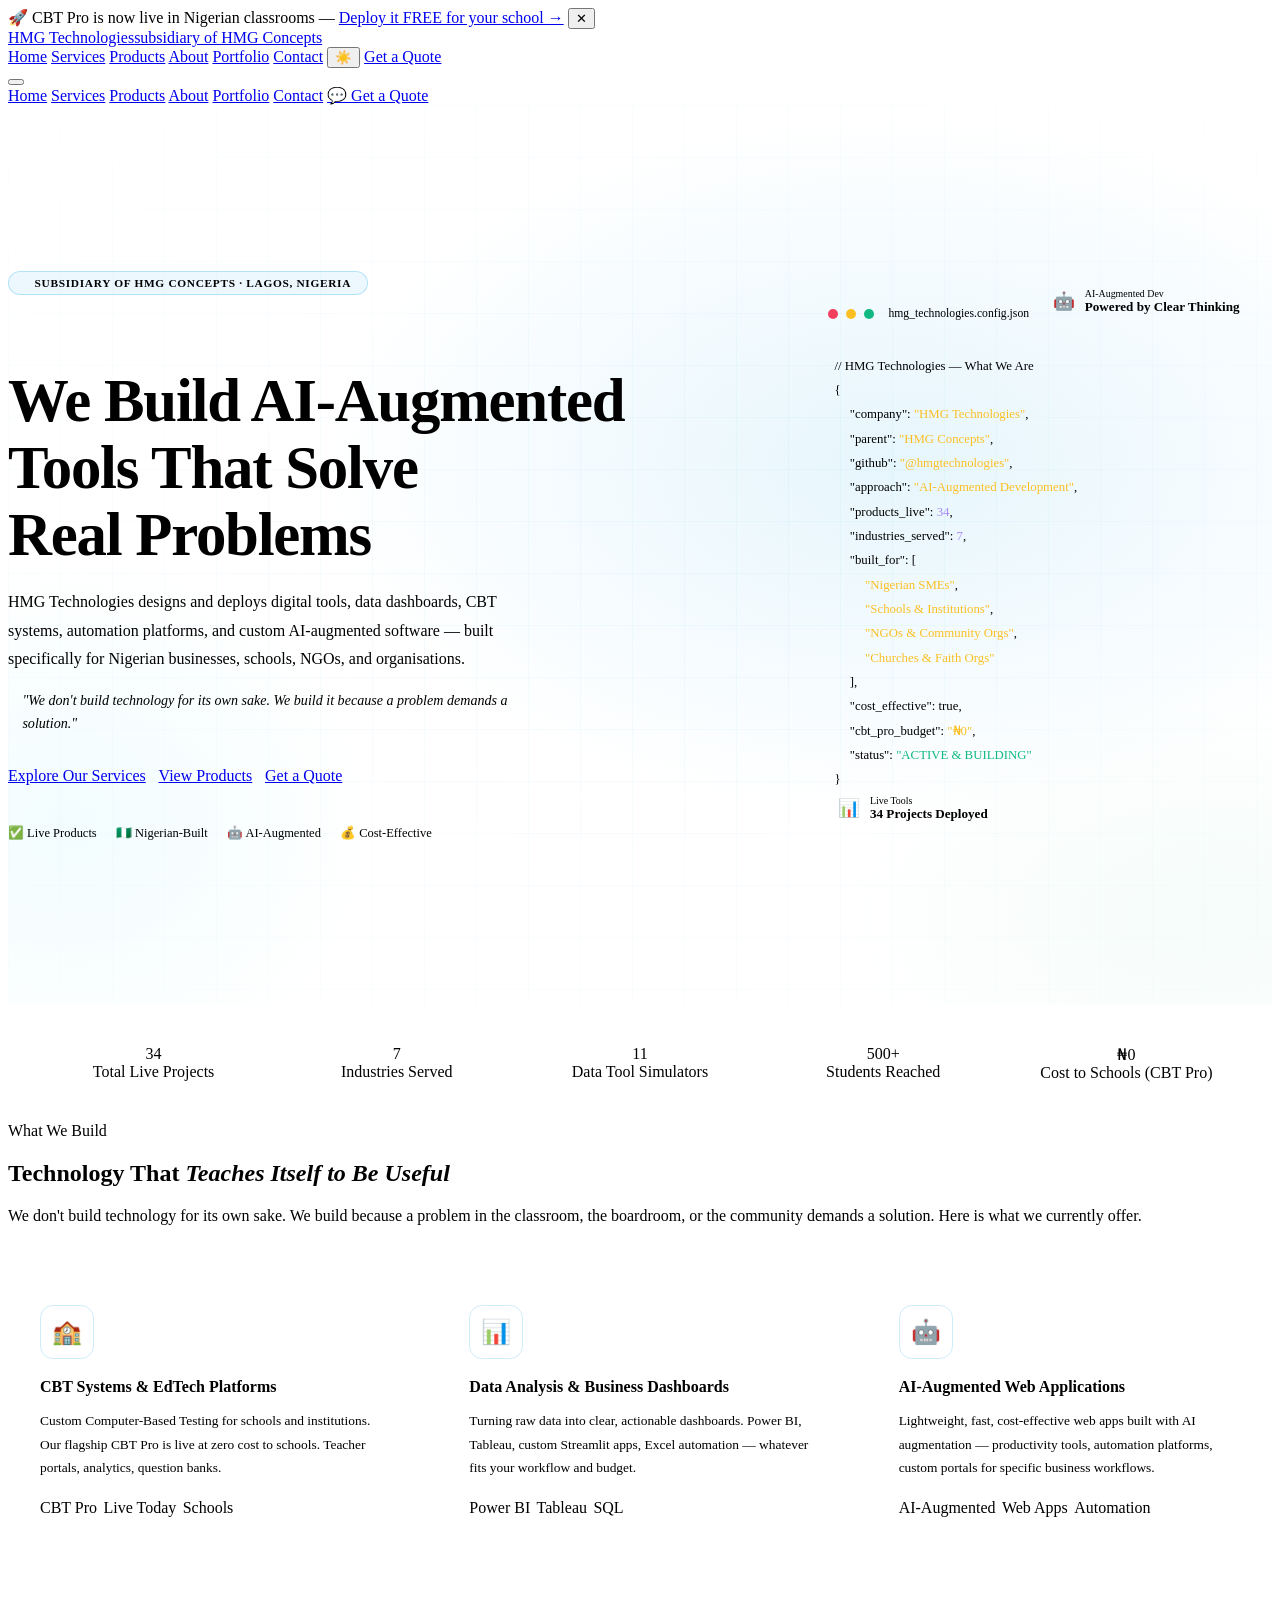
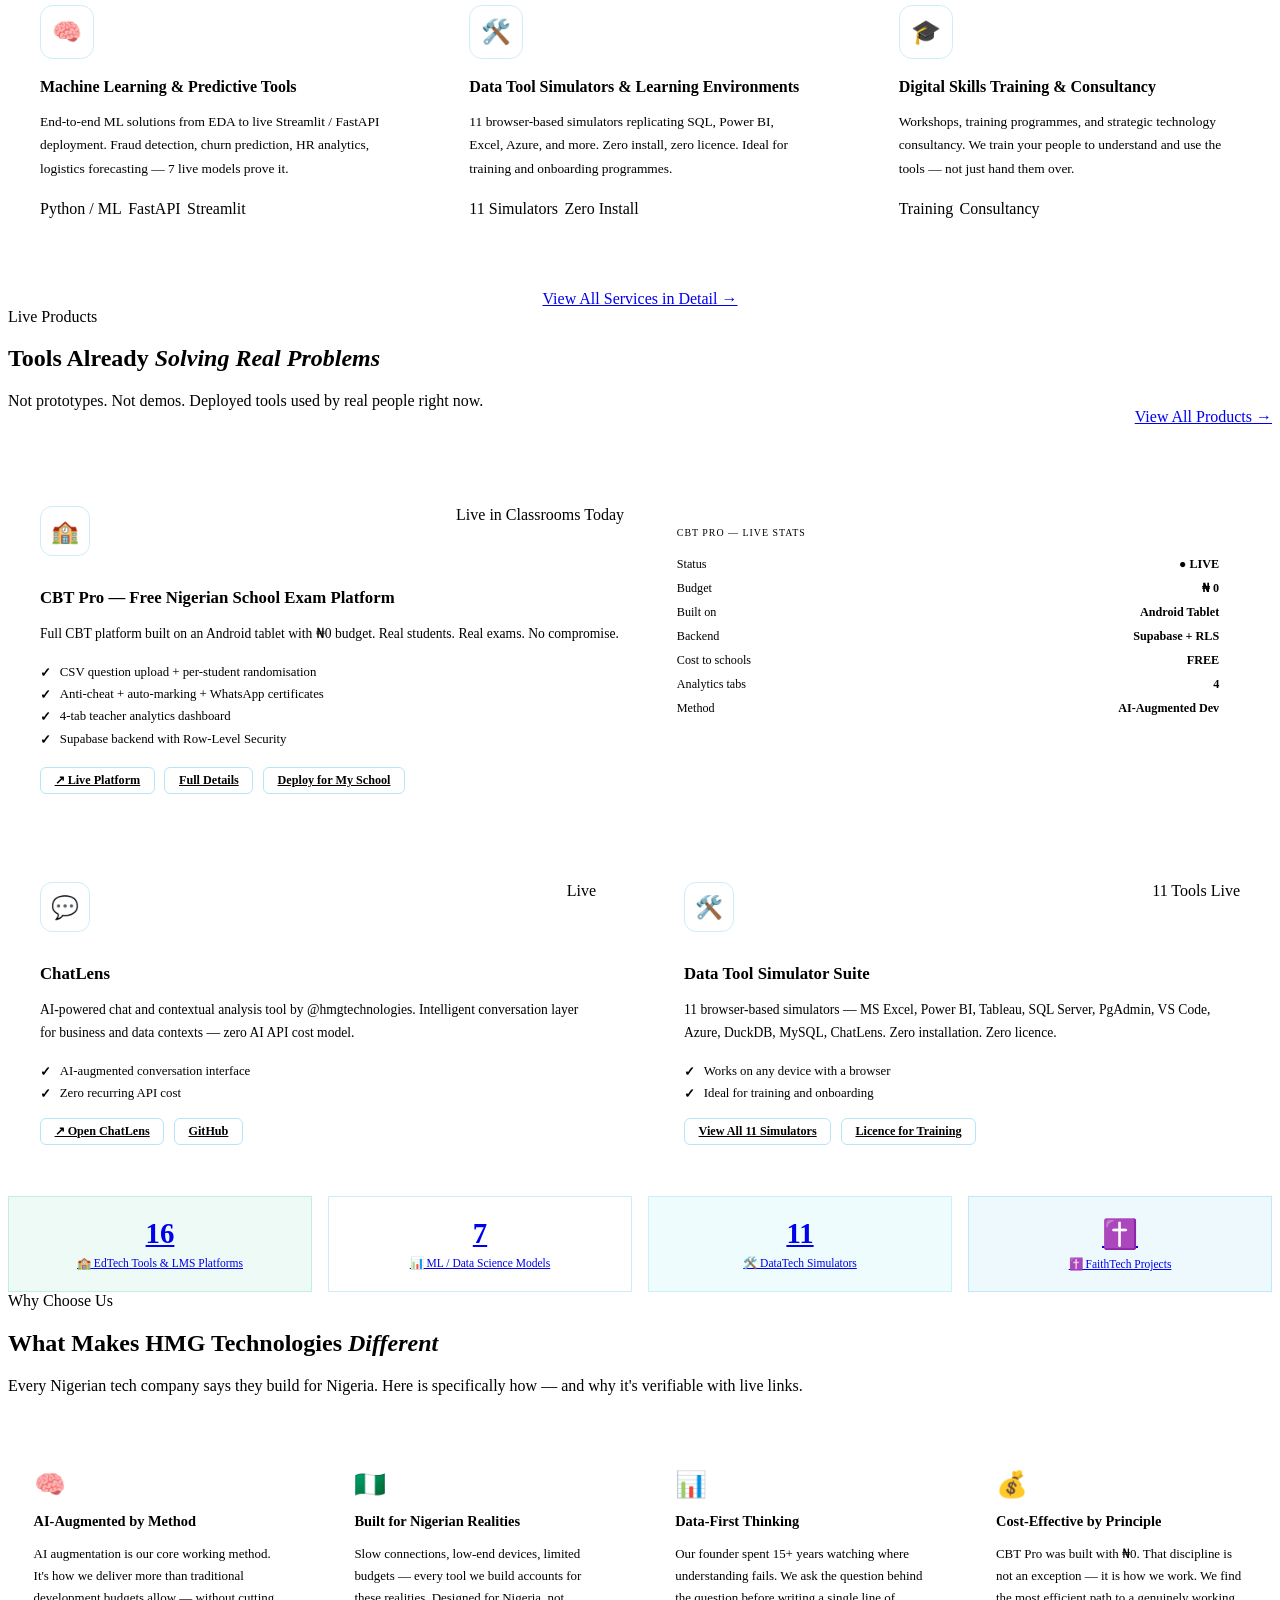
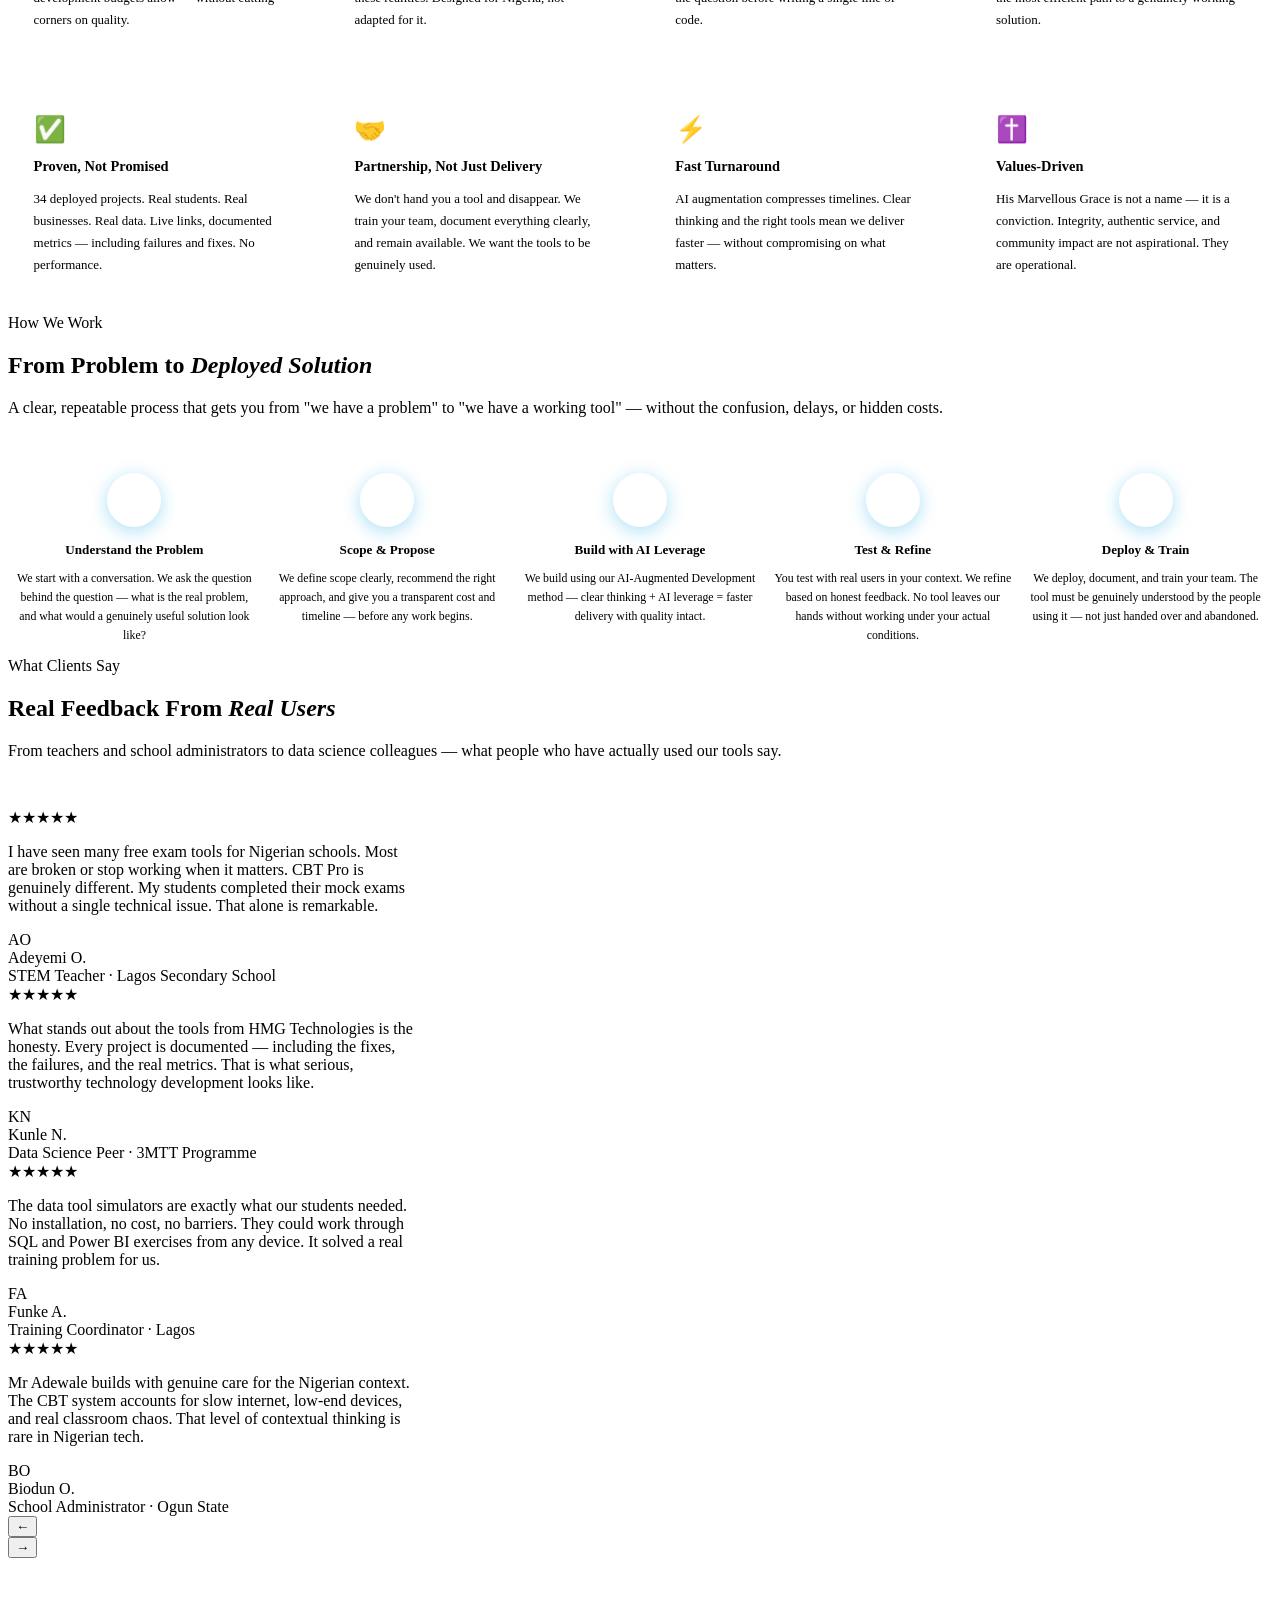
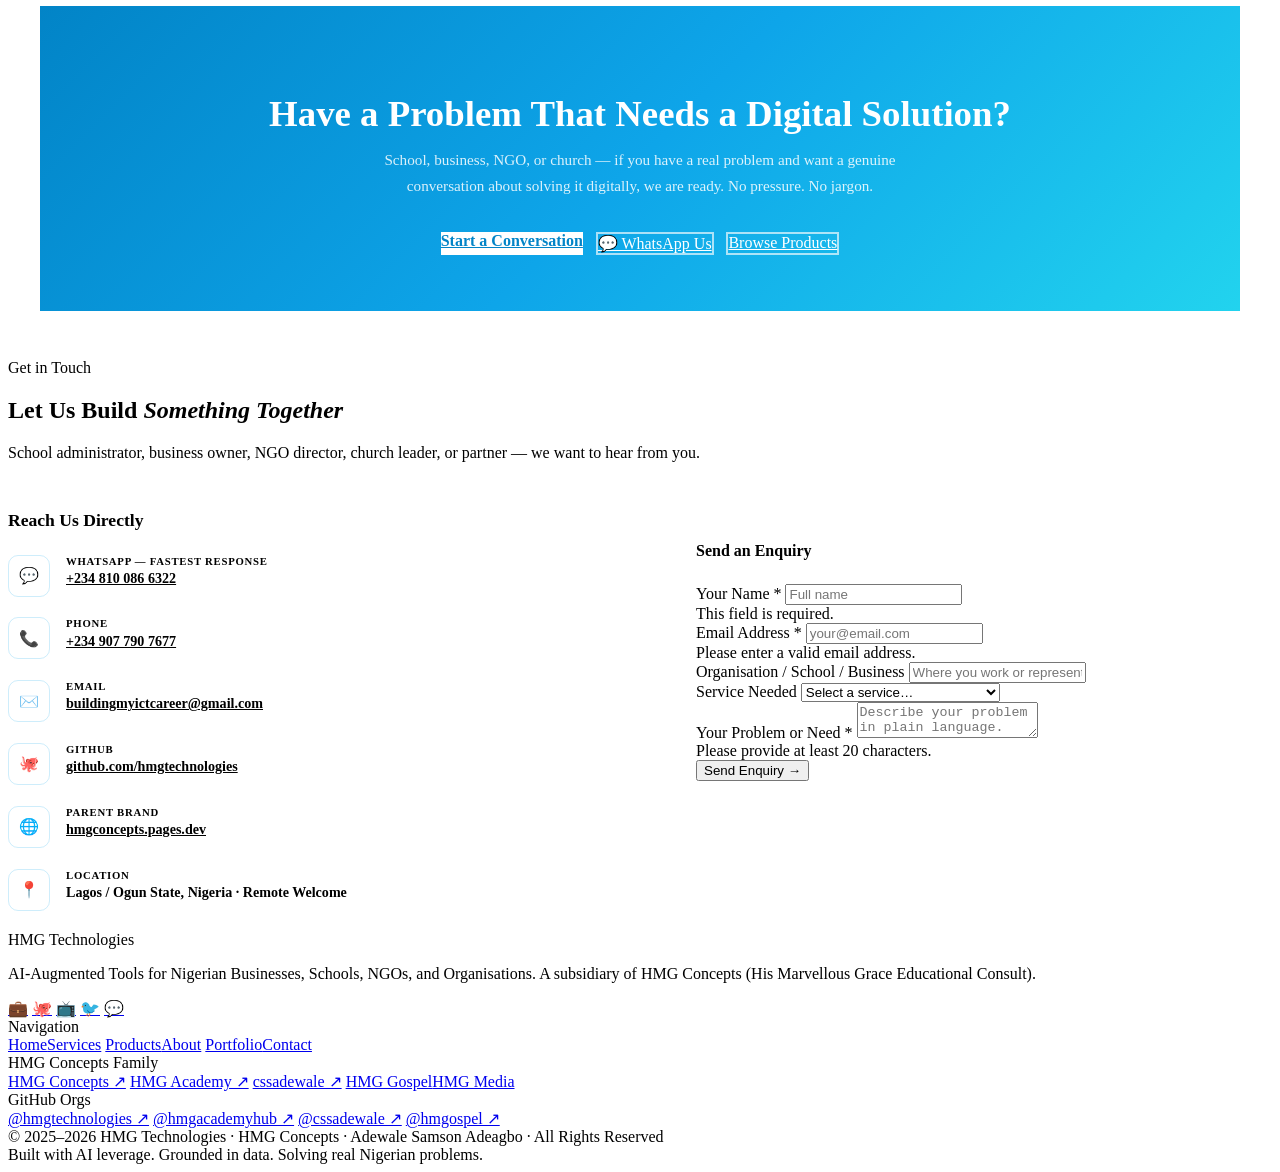
==== index.html @ 359f7fa4 "Add files via upload" ====
<!DOCTYPE html>
<html lang="en" data-theme="dark">
<head>
  <meta charset="UTF-8"/>
  <meta name="viewport" content="width=device-width, initial-scale=1.0"/>
  <title>HMG Technologies | AI-Augmented Tools for Nigerian Businesses & Organisations</title>
  <meta name="description" content="HMG Technologies builds AI-augmented digital tools, data dashboards, CBT systems, and custom software for Nigerian businesses, schools, NGOs, and organisations. Subsidiary of HMG Concepts."/>
  <meta name="keywords" content="HMG Technologies, AI tools Nigeria, CBT system Nigeria, data dashboard Nigeria, EdTech Nigeria, custom software Nigeria"/>
  <meta name="author" content="Adewale Samson Adeagbo — HMG Concepts"/>
  <meta name="robots" content="index, follow"/>
  <!-- Open Graph -->
  <meta property="og:title"       content="HMG Technologies | AI-Augmented Tools for Nigerian Businesses"/>
  <meta property="og:description" content="We build AI-augmented tools, data dashboards, CBT systems, and custom digital solutions for Nigerian businesses and organisations."/>
  <meta property="og:type"        content="website"/>
  <meta property="og:url"         content="https://hmgtechnologies.pages.dev"/>
  <meta property="og:image"       content="https://hmgtechnologies.pages.dev/assets/images/og-image.jpg"/>
  <!-- Twitter Card -->
  <meta name="twitter:card"        content="summary_large_image"/>
  <meta name="twitter:site"        content="@cssadewale"/>
  <meta name="twitter:title"       content="HMG Technologies | AI-Augmented Tools for Nigerian Businesses"/>
  <meta name="twitter:description" content="EdTech · DataTech · FaithTech tools built for Nigeria."/>
  <meta name="twitter:image"       content="https://hmgtechnologies.pages.dev/assets/images/og-image.jpg"/>
  <link rel="canonical" href="https://hmgtechnologies.pages.dev/"/>
  <link rel="icon" href="assets/images/favicon.png" onerror="this.href='data:image/svg+xml,<svg xmlns=\'http://www.w3.org/2000/svg\' viewBox=\'0 0 100 100\'><text y=\'.9em\' font-size=\'90\'>💻</text></svg>'"/>
  <link rel="stylesheet" href="assets/css/style.css"/>

  <!-- ══ PAGE-SPECIFIC STYLES ══════════════════════════════════════ -->
  <style>
    /* ── HERO ────────────────────────────────────────────────── */
    .hero {
      min-height: 100vh;
      padding: calc(var(--ann-h) + 80px) 2rem 5rem;
      position: relative; overflow: hidden;
      display: flex; align-items: center;
    }
    /* Animated radial glows */
    .hero::before {
      content:''; position:absolute; inset:0; pointer-events:none;
      background:
        radial-gradient(ellipse 70% 60% at 70% 40%, rgba(14,165,233,.1) 0%, transparent 65%),
        radial-gradient(ellipse 40% 50% at 5%  80%, rgba(34,211,238,.06) 0%, transparent 60%),
        radial-gradient(ellipse 50% 40% at 95% 90%, rgba(16,185,129,.04) 0%, transparent 60%);
    }
    /* Grid dot-pattern background */
    .hero::after {
      content:''; position:absolute; inset:0; pointer-events:none;
      background-image:
        linear-gradient(rgba(14,165,233,.04) 1px, transparent 1px),
        linear-gradient(90deg, rgba(14,165,233,.04) 1px, transparent 1px);
      background-size: 52px 52px;
      mask-image: radial-gradient(ellipse 80% 80% at 50% 50%, black 30%, transparent 100%);
      -webkit-mask-image: radial-gradient(ellipse 80% 80% at 50% 50%, black 30%, transparent 100%);
    }
    .hero-inner {
      max-width: 1280px; margin: 0 auto; width: 100%;
      display: grid; grid-template-columns: 1fr 460px; gap: 4rem;
      align-items: center; position: relative; z-index: 1;
    }
    .hero-eyebrow {
      display:inline-flex; align-items:center; gap:.6rem;
      background:rgba(14,165,233,.08); border:1px solid rgba(14,165,233,.25);
      color:var(--blue); font-size:.71rem; font-weight:700;
      padding:.32rem 1rem; border-radius:50px; margin-bottom:1.4rem;
      letter-spacing:.06em; text-transform:uppercase;
    }
    .hero h1 {
      font-size: clamp(2.2rem, 5.5vw, 3.8rem);
      font-weight: 900; line-height: 1.1; margin-bottom: 1.2rem; letter-spacing:-.02em;
    }
    .hero h1 em { font-style:normal; color:var(--blue); }
    .hero-desc { font-size:1rem; color:var(--text2); line-height:1.8; max-width:540px; margin-bottom:.9rem; }
    .hero-sub  { font-size:.88rem; color:var(--muted); font-style:italic; max-width:500px; margin-bottom:2rem; border-left:2px solid var(--blue); padding-left:.9rem; line-height:1.65; }
    .hero-btns { display:flex; gap:.8rem; flex-wrap:wrap; margin-bottom:2.5rem; }
    .trust-row { display:flex; align-items:center; gap:1.2rem; flex-wrap:wrap; }
    .trust-item { display:flex; align-items:center; gap:.4rem; font-size:.78rem; color:var(--text2); }

    /* Terminal card */
    .hero-terminal {
      background:var(--card); border:1px solid var(--border);
      border-radius:var(--radius-xl); overflow:hidden; box-shadow:var(--shadow-blue);
      position:relative;
    }
    .terminal-bar {
      background:var(--bg3); border-bottom:1px solid var(--border);
      padding:.7rem 1rem; display:flex; align-items:center; gap:.5rem;
    }
    .tb-dot { width:10px; height:10px; border-radius:50%; }
    .tb-title { font-size:.73rem; color:var(--muted); margin-left:.4rem; font-family:var(--ff-mono); }
    .terminal-body { padding:1.4rem; font-family:var(--ff-mono); font-size:.8rem; line-height:1.9; }
    .t-comment { color:var(--muted); }
    .t-key     { color:var(--cyan); }
    .t-val     { color:#10b981; }
    .t-str     { color:#fbbf24; }
    .t-num     { color:#a78bfa; }
    .t-bool    { color:var(--orange); }
    .t-line    { display:block; }
    .t-i       { padding-left:1.2em; }

    /* Floating badges above/below terminal */
    .float-badge {
      position:absolute; background:var(--card2); border:1px solid var(--border);
      border-radius:10px; padding:.6rem .9rem; display:flex; align-items:center; gap:.6rem;
      font-size:.74rem; color:var(--text2); box-shadow:var(--shadow);
      animation:float 3s ease-in-out infinite;
    }
    .fb1 { top:-18px; right:18px; animation-delay:0s; }
    .fb2 { bottom:-18px; left:12px; animation-delay:1.5s; }
    .fb-icon { font-size:1.1rem; }
    .fb-val  { font-weight:700; color:var(--text); font-size:.82rem; }

    /* ── STATS BAR ───────────────────────────────────────────── */
    .stats-bar { background:var(--bg2); border-top:1px solid var(--border); border-bottom:1px solid var(--border); padding:2rem; }
    .stats-bar-inner { max-width:1280px; margin:0 auto; display:grid; grid-template-columns:repeat(5,1fr); gap:1rem; }
    .sbi { text-align:center; padding:.5rem; position:relative; }
    .sbi:not(:last-child)::after { content:''; position:absolute; right:0; top:20%; height:60%; width:1px; background:var(--border); }

    /* ── SERVICES OVERVIEW ───────────────────────────────────── */
    .srv-grid { display:grid; grid-template-columns:repeat(3,1fr); gap:1.5rem; }
    .srv-card {
      background:var(--card); border:1px solid var(--border);
      border-radius:var(--radius-xl); padding:2rem; position:relative; overflow:hidden;
      transition:transform var(--tr), border-color var(--tr), box-shadow var(--tr);
    }
    .srv-card:hover { transform:translateY(-4px); border-color:rgba(14,165,233,.4); box-shadow:var(--shadow-blue); }
    .srv-glow { position:absolute; top:-30px; right:-30px; width:100px; height:100px; border-radius:50%; background:var(--blue); opacity:.08; filter:blur(35px); pointer-events:none; }
    .srv-icon { width:52px; height:52px; border-radius:13px; background:var(--blue-glow); border:1px solid rgba(14,165,233,.2); display:flex; align-items:center; justify-content:center; font-size:1.5rem; margin-bottom:1.2rem; }
    .srv-title { font-size:1rem; font-weight:800; margin-bottom:.5rem; }
    .srv-desc  { font-size:.84rem; color:var(--text2); line-height:1.75; margin-bottom:1.2rem; }
    .srv-tags  { display:flex; flex-wrap:wrap; gap:.4rem; }

    /* ── PRODUCTS PREVIEW ────────────────────────────────────── */
    .prod-preview { display:grid; grid-template-columns:1fr 1fr; gap:1.5rem; }
    .prod-card {
      background:var(--card); border:1px solid var(--border);
      border-radius:var(--radius-xl); padding:2rem;
      transition:transform var(--tr), border-color var(--tr), box-shadow var(--tr);
    }
    .prod-card:hover { transform:translateY(-4px); border-color:rgba(14,165,233,.4); box-shadow:var(--shadow-blue); }
    .prod-card.flagship {
      grid-column:1/-1; display:grid; grid-template-columns:1fr 1fr; gap:2rem;
      background:linear-gradient(135deg, rgba(14,165,233,.05) 0%, var(--card) 60%);
      border-color:rgba(14,165,233,.25);
    }
    .prod-icon { width:48px; height:48px; border-radius:12px; background:var(--blue-glow); border:1px solid rgba(14,165,233,.2); display:flex; align-items:center; justify-content:center; font-size:1.4rem; margin-bottom:1rem; }
    .prod-name { font-size:1.05rem; font-weight:800; margin-bottom:.35rem; }
    .prod-desc { font-size:.85rem; color:var(--text2); line-height:1.72; margin-bottom:1.2rem; }
    .prod-feature { display:flex; align-items:flex-start; gap:.55rem; font-size:.8rem; color:var(--text2); margin-bottom:.4rem; }
    .pf-check { color:var(--blue); font-weight:700; flex-shrink:0; }
    .prod-links { display:flex; gap:.6rem; flex-wrap:wrap; }
    .prod-link { font-size:.76rem; font-weight:600; color:var(--blue); padding:.32rem .85rem; border:1px solid rgba(14,165,233,.3); border-radius:6px; transition:all var(--tr); }
    .prod-link:hover { background:var(--blue-glow); }
    .prod-link.primary { background:var(--blue-glow); }

    /* Flagship panel */
    .flagship-panel { background:var(--bg3); border-radius:var(--radius-lg); padding:1.3rem; font-family:var(--ff-mono); font-size:.76rem; }
    .fp-label { font-size:.62rem; color:var(--muted); text-transform:uppercase; letter-spacing:.1em; margin-bottom:.9rem; }
    .fp-row { display:flex; justify-content:space-between; padding:.28rem 0; border-bottom:.5px solid var(--border); }
    .fp-row:last-child { border-bottom:none; }
    .fp-k { color:var(--text2); }
    .fp-v { color:var(--blue); font-weight:700; }
    .fp-v.g { color:var(--green); }

    /* ── WHY US ──────────────────────────────────────────────── */
    .why-grid { display:grid; grid-template-columns:repeat(4,1fr); gap:1.2rem; }
    .why-card { background:var(--card); border:1px solid var(--border); border-radius:var(--radius-lg); padding:1.6rem; transition:all var(--tr); }
    .why-card:hover { border-color:rgba(14,165,233,.35); transform:translateY(-3px); }
    .why-icon { font-size:1.6rem; margin-bottom:.8rem; }
    .why-title { font-size:.9rem; font-weight:700; margin-bottom:.4rem; color:var(--blue); }
    .why-desc  { font-size:.81rem; color:var(--text2); line-height:1.7; }

    /* ── PROCESS ─────────────────────────────────────────────── */
    .process-steps { display:grid; grid-template-columns:repeat(5,1fr); gap:0; position:relative; }
    .process-steps::before { content:''; position:absolute; top:27px; left:10%; right:10%; height:2px; background:linear-gradient(90deg, var(--blue), var(--cyan)); z-index:0; }
    .ps-item { text-align:center; padding:0 .5rem; position:relative; z-index:1; }
    .ps-num { width:54px; height:54px; border-radius:50%; margin:0 auto .9rem; background:linear-gradient(135deg, var(--blue), #0284c7); display:flex; align-items:center; justify-content:center; font-size:1rem; font-weight:900; color:#fff; box-shadow:0 4px 18px rgba(14,165,233,.35); }
    .ps-title { font-size:.82rem; font-weight:700; margin-bottom:.3rem; }
    .ps-desc  { font-size:.74rem; color:var(--text2); line-height:1.6; }

    /* ── TESTIMONIAL CAROUSEL SECTION ───────────────────────── */
    .carousel-slide { width: calc(33.333% - 1rem); flex-shrink:0; }

    /* ── CONTACT SECTION ─────────────────────────────────────── */
    .contact-grid { display:grid; grid-template-columns:1fr 1fr; gap:3rem; }
    .ci-row { display:flex; gap:1rem; margin-bottom:1.3rem; align-items:flex-start; }
    .ci-icon { width:40px; height:40px; border-radius:10px; background:var(--blue-glow); border:1px solid rgba(14,165,233,.2); display:flex; align-items:center; justify-content:center; font-size:1rem; flex-shrink:0; }
    .ci-label { font-size:.67rem; color:var(--muted); text-transform:uppercase; letter-spacing:.07em; margin-bottom:.2rem; font-weight:600; }
    .ci-val   { font-size:.88rem; font-weight:600; color:var(--blue); }
    .ci-val a { color:inherit; }
    .contact-form-card { background:var(--card); border:1px solid var(--border); border-radius:var(--radius-xl); padding:2rem; }
    #form-message { display:none; font-size:.82rem; padding:.6rem; border-radius:6px; margin-top:.8rem; }

    /* CTA BANNER */
    .cta-banner {
      background:linear-gradient(135deg, #0284c7, #0ea5e9, #22d3ee);
      border-radius:var(--radius-xl); padding:3.5rem 3rem; text-align:center; position:relative; overflow:hidden;
    }
    .cta-banner h2 { font-size:clamp(1.6rem,3.5vw,2.3rem); font-weight:900; color:#fff; margin-bottom:.7rem; }
    .cta-banner p  { font-size:.95rem; color:rgba(255,255,255,.85); max-width:520px; margin:0 auto 2rem; line-height:1.75; }
    .cta-btns { display:flex; gap:.8rem; justify-content:center; flex-wrap:wrap; }
    .btn-white { background:#fff; color:#0284c7; font-weight:800; }
    .btn-white:hover { background:#f0f9ff; transform:translateY(-1px); }
    .btn-white-ol { border:2px solid rgba(255,255,255,.65); color:#fff; background:transparent; }
    .btn-white-ol:hover { background:rgba(255,255,255,.1); border-color:#fff; }

    /* ── CATEGORY TILES ──────────────────────────────────────── */
    .cat-tiles { display:grid; grid-template-columns:repeat(4,1fr); gap:1rem; }
    .cat-tile { border-radius:var(--radius-lg); padding:1.2rem; text-align:center; transition:all var(--tr); display:block; }
    .cat-num  { font-size:1.8rem; font-weight:900; }
    .cat-lbl  { font-size:.72rem; color:var(--text2); margin-top:.35rem; line-height:1.4; }

    /* RESPONSIVE */
    @media(max-width:1100px){
      .hero-inner    { grid-template-columns:1fr; }
      .hero-terminal { display:none; }
      .srv-grid      { grid-template-columns:1fr 1fr; }
      .prod-preview  { grid-template-columns:1fr; }
      .prod-card.flagship { grid-column:1; grid-template-columns:1fr; }
      .why-grid      { grid-template-columns:1fr 1fr; }
      .process-steps { grid-template-columns:1fr 1fr; }
      .process-steps::before { display:none; }
      .cat-tiles     { grid-template-columns:repeat(2,1fr); }
      .contact-grid  { grid-template-columns:1fr; }
      .stats-bar-inner { grid-template-columns:repeat(3,1fr); }
      .carousel-slide { width:calc(50% - .65rem); }
    }
    @media(max-width:640px){
      .srv-grid { grid-template-columns:1fr; }
      .why-grid { grid-template-columns:1fr; }
      .process-steps { grid-template-columns:1fr; }
      .cat-tiles { grid-template-columns:repeat(2,1fr); }
      .stats-bar-inner { grid-template-columns:repeat(2,1fr); }
      .carousel-slide { width:100%; }
    }
  </style>
</head>
<body>

<!-- ANNOUNCEMENT BAR + NAV (v2) -->
<div class="ann-bar" role="banner" aria-label="Site announcement">
  <span>🚀 CBT Pro is now live in Nigerian classrooms — <a href="products.html#cbt-pro">Deploy it FREE for your school →</a></span>
  <button class="ann-dismiss" aria-label="Dismiss announcement">✕</button>
</div>
<nav class="nav" role="navigation" aria-label="Main navigation">
  <div class="nav-inner">
    <a href="index.html" class="nav-brand" aria-label="HMG Technologies Home">
      <img src="assets/images/logo.png" alt="HMG Technologies" class="nav-logo-img" onerror="this.style.display='none'"/>
      <div><span class="nav-logo-text">HMG Technologies</span><span class="nav-logo-sub">subsidiary of HMG Concepts</span></div>
    </a>
    <div class="nav-links">
      <a href="index.html" class="active">Home</a>
      <a href="services.html">Services</a>
      <a href="products.html">Products</a>
      <a href="about.html">About</a>
      <a href="portfolio.html">Portfolio</a>
      <a href="contact.html">Contact</a>
      <button class="theme-toggle" id="theme-toggle" title="Switch theme" aria-label="Toggle dark/light mode">☀️</button>
      <a href="contact.html#enquire" class="nav-cta">Get a Quote</a>
    </div>
    <button class="nav-burger" aria-label="Toggle menu" aria-expanded="false"><span></span><span></span><span></span></button>
  </div>
</nav>
<div class="nav-mobile" id="nav-mobile">
  <a href="index.html" class="active">Home</a>
  <a href="services.html">Services</a>
  <a href="products.html">Products</a>
  <a href="about.html">About</a>
  <a href="portfolio.html">Portfolio</a>
  <a href="contact.html">Contact</a>
  <a href="contact.html#enquire">💬 Get a Quote</a>
</div>

<!-- ══ HERO ════════════════════════════════════════════════════════ -->
<section class="hero" id="home" aria-labelledby="hero-h1">
  <div class="hero-inner">
    <div class="hero-text aos" data-aos="fade">
      <div class="hero-eyebrow"><span class="live-dot"></span> Subsidiary of HMG Concepts · Lagos, Nigeria</div>
      <h1 id="hero-h1">We Build <em>AI-Augmented</em><br>Tools That Solve<br>Real Problems</h1>
      <p class="hero-desc">HMG Technologies designs and deploys digital tools, data dashboards, CBT systems, automation platforms, and custom AI-augmented software — built specifically for Nigerian businesses, schools, NGOs, and organisations.</p>
      <p class="hero-sub">"We don't build technology for its own sake. We build it because a problem demands a solution."</p>
      <div class="hero-btns">
        <a href="services.html" class="btn btn-blue">Explore Our Services</a>
        <a href="products.html" class="btn btn-outline">View Products</a>
        <a href="contact.html#enquire" class="btn btn-ghost">Get a Quote</a>
      </div>
      <div class="trust-row">
        <span class="trust-item">✅ Live Products</span>
        <span class="trust-item">🇳🇬 Nigerian-Built</span>
        <span class="trust-item">🤖 AI-Augmented</span>
        <span class="trust-item">💰 Cost-Effective</span>
      </div>
    </div>
    <!-- Terminal card (hidden on mobile for performance) -->
    <div class="hero-visual" style="position:relative;">
      <div class="float-badge fb1"><span class="fb-icon">🤖</span><div><div style="font-size:.62rem;color:var(--muted);">AI-Augmented Dev</div><div class="fb-val">Powered by Clear Thinking</div></div></div>
      <div class="hero-terminal">
        <div class="terminal-bar">
          <div class="tb-dot" style="background:#f43f5e;"></div>
          <div class="tb-dot" style="background:#fbbf24;"></div>
          <div class="tb-dot" style="background:#10b981;"></div>
          <span class="tb-title">hmg_technologies.config.json</span>
        </div>
        <div class="terminal-body">
          <span class="t-line t-comment">// HMG Technologies — What We Are</span>
          <span class="t-line">{</span>
          <span class="t-line t-i"><span class="t-key">"company"</span>: <span class="t-str">"HMG Technologies"</span>,</span>
          <span class="t-line t-i"><span class="t-key">"parent"</span>: <span class="t-str">"HMG Concepts"</span>,</span>
          <span class="t-line t-i"><span class="t-key">"github"</span>: <span class="t-str">"@hmgtechnologies"</span>,</span>
          <span class="t-line t-i"><span class="t-key">"approach"</span>: <span class="t-str">"AI-Augmented Development"</span>,</span>
          <span class="t-line t-i"><span class="t-key">"products_live"</span>: <span class="t-num">34</span>,</span>
          <span class="t-line t-i"><span class="t-key">"industries_served"</span>: <span class="t-num">7</span>,</span>
          <span class="t-line t-i"><span class="t-key">"built_for"</span>: [</span>
          <span class="t-line" style="padding-left:2.4em;"><span class="t-str">"Nigerian SMEs"</span>,</span>
          <span class="t-line" style="padding-left:2.4em;"><span class="t-str">"Schools &amp; Institutions"</span>,</span>
          <span class="t-line" style="padding-left:2.4em;"><span class="t-str">"NGOs &amp; Community Orgs"</span>,</span>
          <span class="t-line" style="padding-left:2.4em;"><span class="t-str">"Churches &amp; Faith Orgs"</span></span>
          <span class="t-line t-i">],</span>
          <span class="t-line t-i"><span class="t-key">"cost_effective"</span>: <span class="t-bool">true</span>,</span>
          <span class="t-line t-i"><span class="t-key">"cbt_pro_budget"</span>: <span class="t-str">"₦0"</span>,</span>
          <span class="t-line t-i"><span class="t-key">"status"</span>: <span class="t-val">"ACTIVE &amp; BUILDING"</span></span>
          <span class="t-line">}</span>
        </div>
      </div>
      <div class="float-badge fb2"><span class="fb-icon">📊</span><div><div style="font-size:.62rem;color:var(--muted);">Live Tools</div><div class="fb-val">34 Projects Deployed</div></div></div>
    </div>
  </div>
</section>

<!-- ══ STATS BAR ════════════════════════════════════════════════════ -->
<div class="stats-bar" aria-label="Key statistics">
  <div class="stats-bar-inner">
    <div class="sbi aos" data-aos="fade"><div class="stat-num" data-count="34">34</div><div class="stat-lbl">Total Live Projects</div></div>
    <div class="sbi aos" data-aos="fade" data-delay="80"><div class="stat-num" data-count="7">7</div><div class="stat-lbl">Industries Served</div></div>
    <div class="sbi aos" data-aos="fade" data-delay="160"><div class="stat-num" data-count="11">11</div><div class="stat-lbl">Data Tool Simulators</div></div>
    <div class="sbi aos" data-aos="fade" data-delay="240"><div class="stat-num" data-count="500" data-suffix="+">500+</div><div class="stat-lbl">Students Reached</div></div>
    <div class="sbi aos" data-aos="fade" data-delay="320"><div class="stat-num">₦0</div><div class="stat-lbl">Cost to Schools (CBT Pro)</div></div>
  </div>
</div>

<!-- ══ SERVICES OVERVIEW ════════════════════════════════════════════ -->
<section id="services" style="background:var(--bg2);" aria-labelledby="srv-h2">
  <div class="section-inner">
    <div class="section-label">What We Build</div>
    <h2 class="section-title" id="srv-h2">Technology That <em>Teaches Itself to Be Useful</em></h2>
    <p class="section-sub" style="margin-bottom:3rem;">We don't build technology for its own sake. We build because a problem in the classroom, the boardroom, or the community demands a solution. Here is what we currently offer.</p>
    <div class="srv-grid">
      <div class="srv-card aos" data-aos="slide-left"><div class="srv-glow"></div><div class="srv-icon">🏫</div><div class="srv-title">CBT Systems & EdTech Platforms</div><p class="srv-desc">Custom Computer-Based Testing for schools and institutions. Our flagship CBT Pro is live at zero cost to schools. Teacher portals, analytics, question banks.</p><div class="srv-tags"><span class="tag tag-blue">CBT Pro</span><span class="tag tag-green">Live Today</span><span class="tag">Schools</span></div></div>
      <div class="srv-card aos" data-aos="fade"      data-delay="80"><div class="srv-glow"></div><div class="srv-icon">📊</div><div class="srv-title">Data Analysis & Business Dashboards</div><p class="srv-desc">Turning raw data into clear, actionable dashboards. Power BI, Tableau, custom Streamlit apps, Excel automation — whatever fits your workflow and budget.</p><div class="srv-tags"><span class="tag tag-blue">Power BI</span><span class="tag tag-blue">Tableau</span><span class="tag">SQL</span></div></div>
      <div class="srv-card aos" data-aos="slide-right" data-delay="160"><div class="srv-glow"></div><div class="srv-icon">🤖</div><div class="srv-title">AI-Augmented Web Applications</div><p class="srv-desc">Lightweight, fast, cost-effective web apps built with AI augmentation — productivity tools, automation platforms, custom portals for specific business workflows.</p><div class="srv-tags"><span class="tag tag-cyan">AI-Augmented</span><span class="tag">Web Apps</span><span class="tag">Automation</span></div></div>
      <div class="srv-card aos" data-aos="slide-left" data-delay="80"><div class="srv-glow"></div><div class="srv-icon">🧠</div><div class="srv-title">Machine Learning & Predictive Tools</div><p class="srv-desc">End-to-end ML solutions from EDA to live Streamlit / FastAPI deployment. Fraud detection, churn prediction, HR analytics, logistics forecasting — 7 live models prove it.</p><div class="srv-tags"><span class="tag tag-blue">Python / ML</span><span class="tag">FastAPI</span><span class="tag">Streamlit</span></div></div>
      <div class="srv-card aos" data-aos="fade"       data-delay="160"><div class="srv-glow"></div><div class="srv-icon">🛠️</div><div class="srv-title">Data Tool Simulators & Learning Environments</div><p class="srv-desc">11 browser-based simulators replicating SQL, Power BI, Excel, Azure, and more. Zero install, zero licence. Ideal for training and onboarding programmes.</p><div class="srv-tags"><span class="tag tag-cyan">11 Simulators</span><span class="tag tag-green">Zero Install</span></div></div>
      <div class="srv-card aos" data-aos="slide-right" data-delay="240"><div class="srv-glow"></div><div class="srv-icon">🎓</div><div class="srv-title">Digital Skills Training & Consultancy</div><p class="srv-desc">Workshops, training programmes, and strategic technology consultancy. We train your people to understand and use the tools — not just hand them over.</p><div class="srv-tags"><span class="tag tag-orange">Training</span><span class="tag tag-orange">Consultancy</span></div></div>
    </div>
    <div style="text-align:center;margin-top:2.5rem;">
      <a href="services.html" class="btn btn-outline">View All Services in Detail →</a>
    </div>
  </div>
</section>

<!-- ══ PRODUCTS PREVIEW ════════════════════════════════════════════════ -->
<section id="products" style="background:var(--bg);" aria-labelledby="prod-h2">
  <div class="section-inner">
    <div style="display:flex;justify-content:space-between;align-items:flex-end;margin-bottom:3rem;flex-wrap:wrap;gap:1rem;">
      <div>
        <div class="section-label">Live Products</div>
        <h2 class="section-title" id="prod-h2">Tools Already <em>Solving Real Problems</em></h2>
        <p class="section-sub">Not prototypes. Not demos. Deployed tools used by real people right now.</p>
      </div>
      <a href="products.html" class="btn btn-outline">View All Products →</a>
    </div>
    <div class="prod-preview">
      <!-- Flagship -->
      <div class="prod-card flagship aos" data-aos="fade">
        <div>
          <div style="display:flex;justify-content:space-between;align-items:flex-start;margin-bottom:1rem;">
            <div class="prod-icon">🏫</div>
            <span class="badge badge-live"><span class="live-dot"></span> Live in Classrooms Today</span>
          </div>
          <div class="prod-name">CBT Pro — Free Nigerian School Exam Platform</div>
          <p class="prod-desc">Full CBT platform built on an Android tablet with ₦0 budget. Real students. Real exams. No compromise.</p>
          <div class="prod-feature"><span class="pf-check">✓</span> CSV question upload + per-student randomisation</div>
          <div class="prod-feature"><span class="pf-check">✓</span> Anti-cheat + auto-marking + WhatsApp certificates</div>
          <div class="prod-feature"><span class="pf-check">✓</span> 4-tab teacher analytics dashboard</div>
          <div class="prod-feature"><span class="pf-check">✓</span> Supabase backend with Row-Level Security</div>
          <div class="prod-links" style="margin-top:1.2rem;">
            <a href="https://cbtsystem-hmgacademy.vercel.app/" class="prod-link primary" target="_blank">↗ Live Platform</a>
            <a href="products.html#cbt-pro"     class="prod-link">Full Details</a>
            <a href="contact.html#enquire"      class="prod-link">Deploy for My School</a>
          </div>
        </div>
        <div class="flagship-panel">
          <div class="fp-label">CBT Pro — Live Stats</div>
          <div class="fp-row"><span class="fp-k">Status</span><span class="fp-v g">● LIVE</span></div>
          <div class="fp-row"><span class="fp-k">Budget</span><span class="fp-v">₦ 0</span></div>
          <div class="fp-row"><span class="fp-k">Built on</span><span class="fp-v">Android Tablet</span></div>
          <div class="fp-row"><span class="fp-k">Backend</span><span class="fp-v">Supabase + RLS</span></div>
          <div class="fp-row"><span class="fp-k">Cost to schools</span><span class="fp-v g">FREE</span></div>
          <div class="fp-row"><span class="fp-k">Analytics tabs</span><span class="fp-v">4</span></div>
          <div class="fp-row"><span class="fp-k">Method</span><span class="fp-v">AI-Augmented Dev</span></div>
        </div>
      </div>
      <!-- ChatLens -->
      <div class="prod-card aos" data-aos="slide-right" data-delay="80">
        <div style="display:flex;justify-content:space-between;align-items:flex-start;margin-bottom:1rem;">
          <div class="prod-icon">💬</div>
          <span class="badge badge-live"><span class="live-dot"></span> Live</span>
        </div>
        <div class="prod-name">ChatLens</div>
        <p class="prod-desc">AI-powered chat and contextual analysis tool by @hmgtechnologies. Intelligent conversation layer for business and data contexts — zero AI API cost model.</p>
        <div class="prod-feature"><span class="pf-check">✓</span> AI-augmented conversation interface</div>
        <div class="prod-feature"><span class="pf-check">✓</span> Zero recurring API cost</div>
        <div class="prod-links" style="margin-top:1rem;">
          <a href="https://hmgtechnologies-chatlens.vercel.app/" class="prod-link primary" target="_blank">↗ Open ChatLens</a>
          <a href="https://github.com/hmgtechnologies/chatlens" class="prod-link" target="_blank">GitHub</a>
        </div>
      </div>
      <!-- Simulator Suite -->
      <div class="prod-card aos" data-aos="slide-right" data-delay="160">
        <div style="display:flex;justify-content:space-between;align-items:flex-start;margin-bottom:1rem;">
          <div class="prod-icon">🛠️</div>
          <span class="badge badge-live"><span class="live-dot"></span> 11 Tools Live</span>
        </div>
        <div class="prod-name">Data Tool Simulator Suite</div>
        <p class="prod-desc">11 browser-based simulators — MS Excel, Power BI, Tableau, SQL Server, PgAdmin, VS Code, Azure, DuckDB, MySQL, ChatLens. Zero installation. Zero licence.</p>
        <div class="prod-feature"><span class="pf-check">✓</span> Works on any device with a browser</div>
        <div class="prod-feature"><span class="pf-check">✓</span> Ideal for training and onboarding</div>
        <div class="prod-links" style="margin-top:1rem;">
          <a href="products.html#simulators" class="prod-link primary">View All 11 Simulators</a>
          <a href="contact.html#enquire"     class="prod-link">Licence for Training</a>
        </div>
      </div>
    </div>

    <!-- Category count tiles -->
    <div class="cat-tiles" style="margin-top:1.2rem;">
      <a href="products.html#edtech"      class="cat-tile" style="background:rgba(16,185,129,.07);border:1px solid rgba(16,185,129,.2);" onmouseover="this.style.borderColor='rgba(16,185,129,.5)'" onmouseout="this.style.borderColor='rgba(16,185,129,.2)'"><div class="cat-num" style="color:var(--green);">16</div><div class="cat-lbl">🏫 EdTech Tools &amp; LMS Platforms</div></a>
      <a href="products.html#ml-models"   class="cat-tile" style="background:var(--blue-glow);border:1px solid rgba(14,165,233,.2);"    onmouseover="this.style.borderColor='rgba(14,165,233,.5)'" onmouseout="this.style.borderColor='rgba(14,165,233,.2)'"><div class="cat-num" style="color:var(--blue);">7</div><div class="cat-lbl">📊 ML / Data Science Models</div></a>
      <a href="products.html#simulators"  class="cat-tile" style="background:rgba(34,211,238,.07);border:1px solid rgba(34,211,238,.2);" onmouseover="this.style.borderColor='rgba(34,211,238,.5)'" onmouseout="this.style.borderColor='rgba(34,211,238,.2)'"><div class="cat-num" style="color:var(--cyan);">11</div><div class="cat-lbl">🛠️ DataTech Simulators</div></a>
      <a href="products.html#faithtech"   class="cat-tile" style="background:rgba(14,165,233,.07);border:1px solid rgba(14,165,233,.2);" onmouseover="this.style.borderColor='rgba(14,165,233,.5)'" onmouseout="this.style.borderColor='rgba(14,165,233,.2)'"><div class="cat-num" style="color:var(--blue);">✝️</div><div class="cat-lbl">✝️ FaithTech Projects</div></a>
    </div>
  </div>
</section>

<!-- ══ WHY HMG TECHNOLOGIES ════════════════════════════════════════════ -->
<section id="why" style="background:var(--bg2);" aria-labelledby="why-h2">
  <div class="section-inner">
    <div class="section-label">Why Choose Us</div>
    <h2 class="section-title" id="why-h2">What Makes HMG Technologies <em>Different</em></h2>
    <p class="section-sub" style="margin-bottom:3rem;">Every Nigerian tech company says they build for Nigeria. Here is specifically how — and why it's verifiable with live links.</p>
    <div class="why-grid">
      <div class="why-card aos" data-aos="fade"><div class="why-icon">🧠</div><div class="why-title">AI-Augmented by Method</div><p class="why-desc">AI augmentation is our core working method. It's how we deliver more than traditional development budgets allow — without cutting corners on quality.</p></div>
      <div class="why-card aos" data-aos="fade" data-delay="80"><div class="why-icon">🇳🇬</div><div class="why-title">Built for Nigerian Realities</div><p class="why-desc">Slow connections, low-end devices, limited budgets — every tool we build accounts for these realities. Designed for Nigeria, not adapted for it.</p></div>
      <div class="why-card aos" data-aos="fade" data-delay="160"><div class="why-icon">📊</div><div class="why-title">Data-First Thinking</div><p class="why-desc">Our founder spent 15+ years watching where understanding fails. We ask the question behind the question before writing a single line of code.</p></div>
      <div class="why-card aos" data-aos="fade" data-delay="240"><div class="why-icon">💰</div><div class="why-title">Cost-Effective by Principle</div><p class="why-desc">CBT Pro was built with ₦0. That discipline is not an exception — it is how we work. We find the most efficient path to a genuinely working solution.</p></div>
      <div class="why-card aos" data-aos="fade"><div class="why-icon">✅</div><div class="why-title">Proven, Not Promised</div><p class="why-desc">34 deployed projects. Real students. Real businesses. Real data. Live links, documented metrics — including failures and fixes. No performance.</p></div>
      <div class="why-card aos" data-aos="fade" data-delay="80"><div class="why-icon">🤝</div><div class="why-title">Partnership, Not Just Delivery</div><p class="why-desc">We don't hand you a tool and disappear. We train your team, document everything clearly, and remain available. We want the tools to be genuinely used.</p></div>
      <div class="why-card aos" data-aos="fade" data-delay="160"><div class="why-icon">⚡</div><div class="why-title">Fast Turnaround</div><p class="why-desc">AI augmentation compresses timelines. Clear thinking and the right tools mean we deliver faster — without compromising on what matters.</p></div>
      <div class="why-card aos" data-aos="fade" data-delay="240"><div class="why-icon">✝️</div><div class="why-title">Values-Driven</div><p class="why-desc">His Marvellous Grace is not a name — it is a conviction. Integrity, authentic service, and community impact are not aspirational. They are operational.</p></div>
    </div>
  </div>
</section>

<!-- ══ HOW WE WORK ════════════════════════════════════════════════════ -->
<section id="process" style="background:var(--bg);" aria-labelledby="process-h2">
  <div class="section-inner">
    <div class="section-label">How We Work</div>
    <h2 class="section-title" id="process-h2">From Problem to <em>Deployed Solution</em></h2>
    <p class="section-sub" style="margin-bottom:3.5rem;">A clear, repeatable process that gets you from "we have a problem" to "we have a working tool" — without the confusion, delays, or hidden costs.</p>
    <div class="process-steps">
      <div class="ps-item aos" data-aos="zoom"><div class="ps-num">01</div><div class="ps-title">Understand the Problem</div><p class="ps-desc">We start with a conversation. We ask the question behind the question — what is the real problem, and what would a genuinely useful solution look like?</p></div>
      <div class="ps-item aos" data-aos="zoom" data-delay="80"><div class="ps-num">02</div><div class="ps-title">Scope & Propose</div><p class="ps-desc">We define scope clearly, recommend the right approach, and give you a transparent cost and timeline — before any work begins.</p></div>
      <div class="ps-item aos" data-aos="zoom" data-delay="160"><div class="ps-num">03</div><div class="ps-title">Build with AI Leverage</div><p class="ps-desc">We build using our AI-Augmented Development method — clear thinking + AI leverage = faster delivery with quality intact.</p></div>
      <div class="ps-item aos" data-aos="zoom" data-delay="240"><div class="ps-num">04</div><div class="ps-title">Test & Refine</div><p class="ps-desc">You test with real users in your context. We refine based on honest feedback. No tool leaves our hands without working under your actual conditions.</p></div>
      <div class="ps-item aos" data-aos="zoom" data-delay="320"><div class="ps-num">05</div><div class="ps-title">Deploy & Train</div><p class="ps-desc">We deploy, document, and train your team. The tool must be genuinely understood by the people using it — not just handed over and abandoned.</p></div>
    </div>
  </div>
</section>

<!-- ══ TESTIMONIAL CAROUSEL (NEW v2) ═══════════════════════════════════ -->
<section id="testimonials" style="background:var(--bg2);" aria-labelledby="testi-h2">
  <div class="section-inner">
    <div class="section-label">What Clients Say</div>
    <h2 class="section-title" id="testi-h2">Real Feedback From <em>Real Users</em></h2>
    <p class="section-sub" style="margin-bottom:3rem;">From teachers and school administrators to data science colleagues — what people who have actually used our tools say.</p>

    <!-- Carousel wrapper (NEW v2) — JS in main.js handles auto-play, swipe, dots -->
    <div class="carousel-wrap" aria-label="Testimonials carousel">
      <div class="carousel-track">
        <div class="carousel-slide">
          <div class="testi-card">
            <div class="testi-stars">★★★★★</div>
            <p class="testi-quote">I have seen many free exam tools for Nigerian schools. Most are broken or stop working when it matters. CBT Pro is genuinely different. My students completed their mock exams without a single technical issue. That alone is remarkable.</p>
            <div class="testi-author"><div class="testi-av">AO</div><div><div class="testi-name">Adeyemi O.</div><div class="testi-role">STEM Teacher · Lagos Secondary School</div></div></div>
          </div>
        </div>
        <div class="carousel-slide">
          <div class="testi-card">
            <div class="testi-stars">★★★★★</div>
            <p class="testi-quote">What stands out about the tools from HMG Technologies is the honesty. Every project is documented — including the fixes, the failures, and the real metrics. That is what serious, trustworthy technology development looks like.</p>
            <div class="testi-author"><div class="testi-av">KN</div><div><div class="testi-name">Kunle N.</div><div class="testi-role">Data Science Peer · 3MTT Programme</div></div></div>
          </div>
        </div>
        <div class="carousel-slide">
          <div class="testi-card">
            <div class="testi-stars">★★★★★</div>
            <p class="testi-quote">The data tool simulators are exactly what our students needed. No installation, no cost, no barriers. They could work through SQL and Power BI exercises from any device. It solved a real training problem for us.</p>
            <div class="testi-author"><div class="testi-av">FA</div><div><div class="testi-name">Funke A.</div><div class="testi-role">Training Coordinator · Lagos</div></div></div>
          </div>
        </div>
        <div class="carousel-slide">
          <div class="testi-card">
            <div class="testi-stars">★★★★★</div>
            <p class="testi-quote">Mr Adewale builds with genuine care for the Nigerian context. The CBT system accounts for slow internet, low-end devices, and real classroom chaos. That level of contextual thinking is rare in Nigerian tech.</p>
            <div class="testi-author"><div class="testi-av">BO</div><div><div class="testi-name">Biodun O.</div><div class="testi-role">School Administrator · Ogun State</div></div></div>
          </div>
        </div>
      </div>
      <div class="carousel-controls">
        <button class="car-btn car-prev" aria-label="Previous testimonial">←</button>
        <div class="car-dots" role="tablist" aria-label="Testimonial indicators"></div>
        <button class="car-btn car-next" aria-label="Next testimonial">→</button>
      </div>
    </div>
  </div>
</section>

<!-- ══ CTA BANNER ══════════════════════════════════════════════════════ -->
<section style="background:var(--bg);padding:3rem 2rem;">
  <div class="section-inner">
    <div class="cta-banner aos" data-aos="zoom">
      <h2>Have a Problem That Needs a Digital Solution?</h2>
      <p>School, business, NGO, or church — if you have a real problem and want a genuine conversation about solving it digitally, we are ready. No pressure. No jargon.</p>
      <div class="cta-btns">
        <a href="contact.html#enquire" class="btn btn-white">Start a Conversation</a>
        <a href="https://wa.me/2348100866322" class="btn btn-white-ol" target="_blank">💬 WhatsApp Us</a>
        <a href="products.html"        class="btn btn-white-ol">Browse Products</a>
      </div>
    </div>
  </div>
</section>

<!-- ══ CONTACT SECTION ════════════════════════════════════════════════ -->
<section id="contact" style="background:var(--bg2);" aria-labelledby="contact-h2">
  <div class="section-inner">
    <div class="section-label">Get in Touch</div>
    <h2 class="section-title" id="contact-h2">Let Us Build <em>Something Together</em></h2>
    <p class="section-sub" style="margin-bottom:3rem;">School administrator, business owner, NGO director, church leader, or partner — we want to hear from you.</p>
    <div class="contact-grid">
      <div class="aos" data-aos="slide-left">
        <div style="font-size:1.1rem;font-weight:800;margin-bottom:1.5rem;">Reach Us Directly</div>
        <div class="ci-row"><div class="ci-icon">💬</div><div><div class="ci-label">WhatsApp — Fastest Response</div><div class="ci-val"><a href="https://wa.me/2348100866322">+234 810 086 6322</a></div></div></div>
        <div class="ci-row"><div class="ci-icon">📞</div><div><div class="ci-label">Phone</div><div class="ci-val"><a href="tel:+2349077907677">+234 907 790 7677</a></div></div></div>
        <div class="ci-row"><div class="ci-icon">✉️</div><div><div class="ci-label">Email</div><div class="ci-val"><a href="mailto:buildingmyictcareer@gmail.com">buildingmyictcareer@gmail.com</a></div></div></div>
        <div class="ci-row"><div class="ci-icon">🐙</div><div><div class="ci-label">GitHub</div><div class="ci-val"><a href="https://github.com/hmgtechnologies" target="_blank">github.com/hmgtechnologies</a></div></div></div>
        <div class="ci-row"><div class="ci-icon">🌐</div><div><div class="ci-label">Parent Brand</div><div class="ci-val"><a href="https://hmgconcepts.pages.dev" target="_blank">hmgconcepts.pages.dev</a></div></div></div>
        <div class="ci-row"><div class="ci-icon">📍</div><div><div class="ci-label">Location</div><div class="ci-val" style="color:var(--text2);">Lagos / Ogun State, Nigeria · Remote Welcome</div></div></div>
      </div>
      <div class="contact-form-card aos" data-aos="slide-right" id="enquire">
        <div style="font-size:1rem;font-weight:800;margin-bottom:1.5rem;">Send an Enquiry</div>
        <!-- IMPORTANT: Replace your-hmgtech-form-id with your real Formspree ID -->
        <form id="contact-form" action="https://formspree.io/f/your-hmgtech-form-id" method="POST" novalidate>
          <div class="form-group">
            <label class="form-label" for="cf-name">Your Name *</label>
            <input id="cf-name" type="text" name="name" class="form-input" placeholder="Full name" required/>
            <div class="form-error">This field is required.</div>
          </div>
          <div class="form-group">
            <label class="form-label" for="cf-email">Email Address *</label>
            <input id="cf-email" type="email" name="email" class="form-input" placeholder="your@email.com" required/>
            <div class="form-error">Please enter a valid email address.</div>
          </div>
          <div class="form-group">
            <label class="form-label" for="cf-org">Organisation / School / Business</label>
            <input id="cf-org" type="text" name="organisation" class="form-input" placeholder="Where you work or represent"/>
          </div>
          <div class="form-group">
            <label class="form-label" for="cf-service">Service Needed</label>
            <select id="cf-service" name="service" class="form-select">
              <option value="">Select a service…</option>
              <option>CBT System for my School</option>
              <option>Data Dashboard / Analytics</option>
              <option>Custom Web Application</option>
              <option>ML / AI Solution</option>
              <option>Data Tool Simulator (Training)</option>
              <option>Digital Skills Workshop</option>
              <option>EdTech Partnership</option>
              <option>General Enquiry</option>
            </select>
          </div>
          <div class="form-group">
            <label class="form-label" for="cf-msg">Your Problem or Need *</label>
            <textarea id="cf-msg" name="message" class="form-textarea" placeholder="Describe your problem in plain language. The more specific, the better." required maxlength="1000"></textarea>
            <!-- char-counter injected automatically by main.js initCharCounters() -->
            <div class="form-error">Please provide at least 20 characters.</div>
          </div>
          <button type="submit" class="form-submit">Send Enquiry →</button>
          <div id="form-message" role="alert"></div>
        </form>
      </div>
    </div>
  </div>
</section>

<!-- ══ FOOTER ════════════════════════════════════════════════════════ -->
<footer class="footer" role="contentinfo">
  <div class="footer-inner">
    <div class="footer-grid">
      <div>
        <div class="footer-brand-name">HMG Technologies</div>
        <p class="footer-brand-sub">AI-Augmented Tools for Nigerian Businesses, Schools, NGOs, and Organisations. A subsidiary of HMG Concepts (His Marvellous Grace Educational Consult).</p>
        <div class="footer-socials">
          <a href="https://linkedin.com/in/adewalesamsonadeagbo" class="footer-social" target="_blank" aria-label="LinkedIn">💼</a>
          <a href="https://github.com/hmgtechnologies" class="footer-social" target="_blank" aria-label="GitHub @hmgtechnologies">🐙</a>
          <a href="https://youtube.com/@hmgconcepts"   class="footer-social" target="_blank" aria-label="YouTube">📺</a>
          <a href="https://x.com/cssadewale"           class="footer-social" target="_blank" aria-label="X/Twitter">🐦</a>
          <a href="https://wa.me/2348100866322"         class="footer-social" target="_blank" aria-label="WhatsApp">💬</a>
        </div>
      </div>
      <div>
        <div class="footer-col-title">Navigation</div>
        <div class="footer-links-list">
          <a href="index.html">Home</a><a href="services.html">Services</a>
          <a href="products.html">Products</a><a href="about.html">About</a>
          <a href="portfolio.html">Portfolio</a><a href="contact.html">Contact</a>
        </div>
      </div>
      <div>
        <div class="footer-col-title">HMG Concepts Family</div>
        <div class="footer-links-list">
          <a href="https://hmgconcepts.pages.dev" target="_blank">HMG Concepts ↗</a>
          <a href="https://hmgconcepts.pages.dev" target="_blank">HMG Academy ↗</a>
          <a href="https://cssadewale.pages.dev"  target="_blank">cssadewale ↗</a>
          <a href="#">HMG Gospel</a><a href="#">HMG Media</a>
        </div>
      </div>
      <div>
        <div class="footer-col-title">GitHub Orgs</div>
        <div class="footer-links-list">
          <a href="https://github.com/hmgtechnologies" target="_blank">@hmgtechnologies ↗</a>
          <a href="https://github.com/hmgacademyhub"   target="_blank">@hmgacademyhub ↗</a>
          <a href="https://github.com/cssadewale"      target="_blank">@cssadewale ↗</a>
          <a href="https://github.com/hmgospel"        target="_blank">@hmgospel ↗</a>
        </div>
      </div>
    </div>
    <div class="footer-bottom">
      <div class="footer-bottom-text">© 2025–2026 HMG Technologies · HMG Concepts · Adewale Samson Adeagbo · All Rights Reserved</div>
      <div class="footer-bottom-tagline">Built with AI leverage. Grounded in data. Solving real Nigerian problems.</div>
    </div>
  </div>
</footer>

<script src="assets/js/main.js"></script>
</body>
</html>
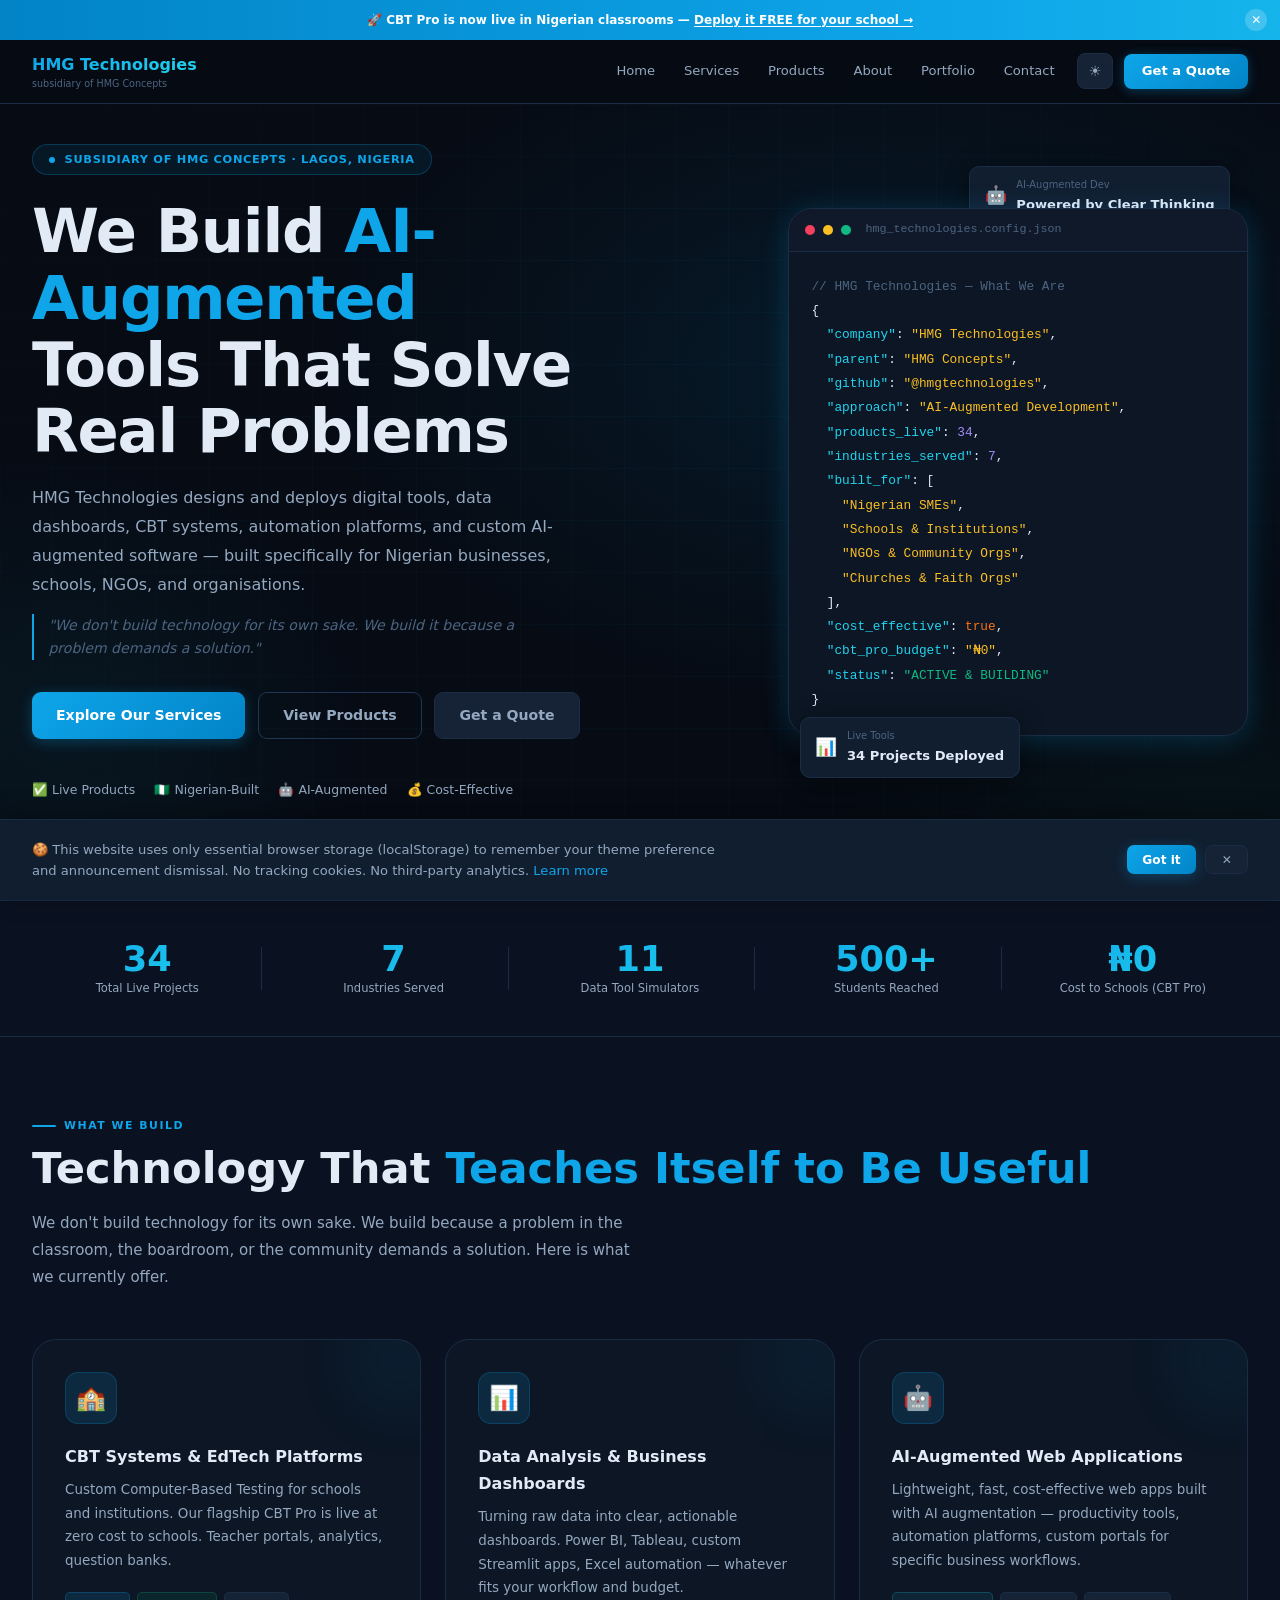
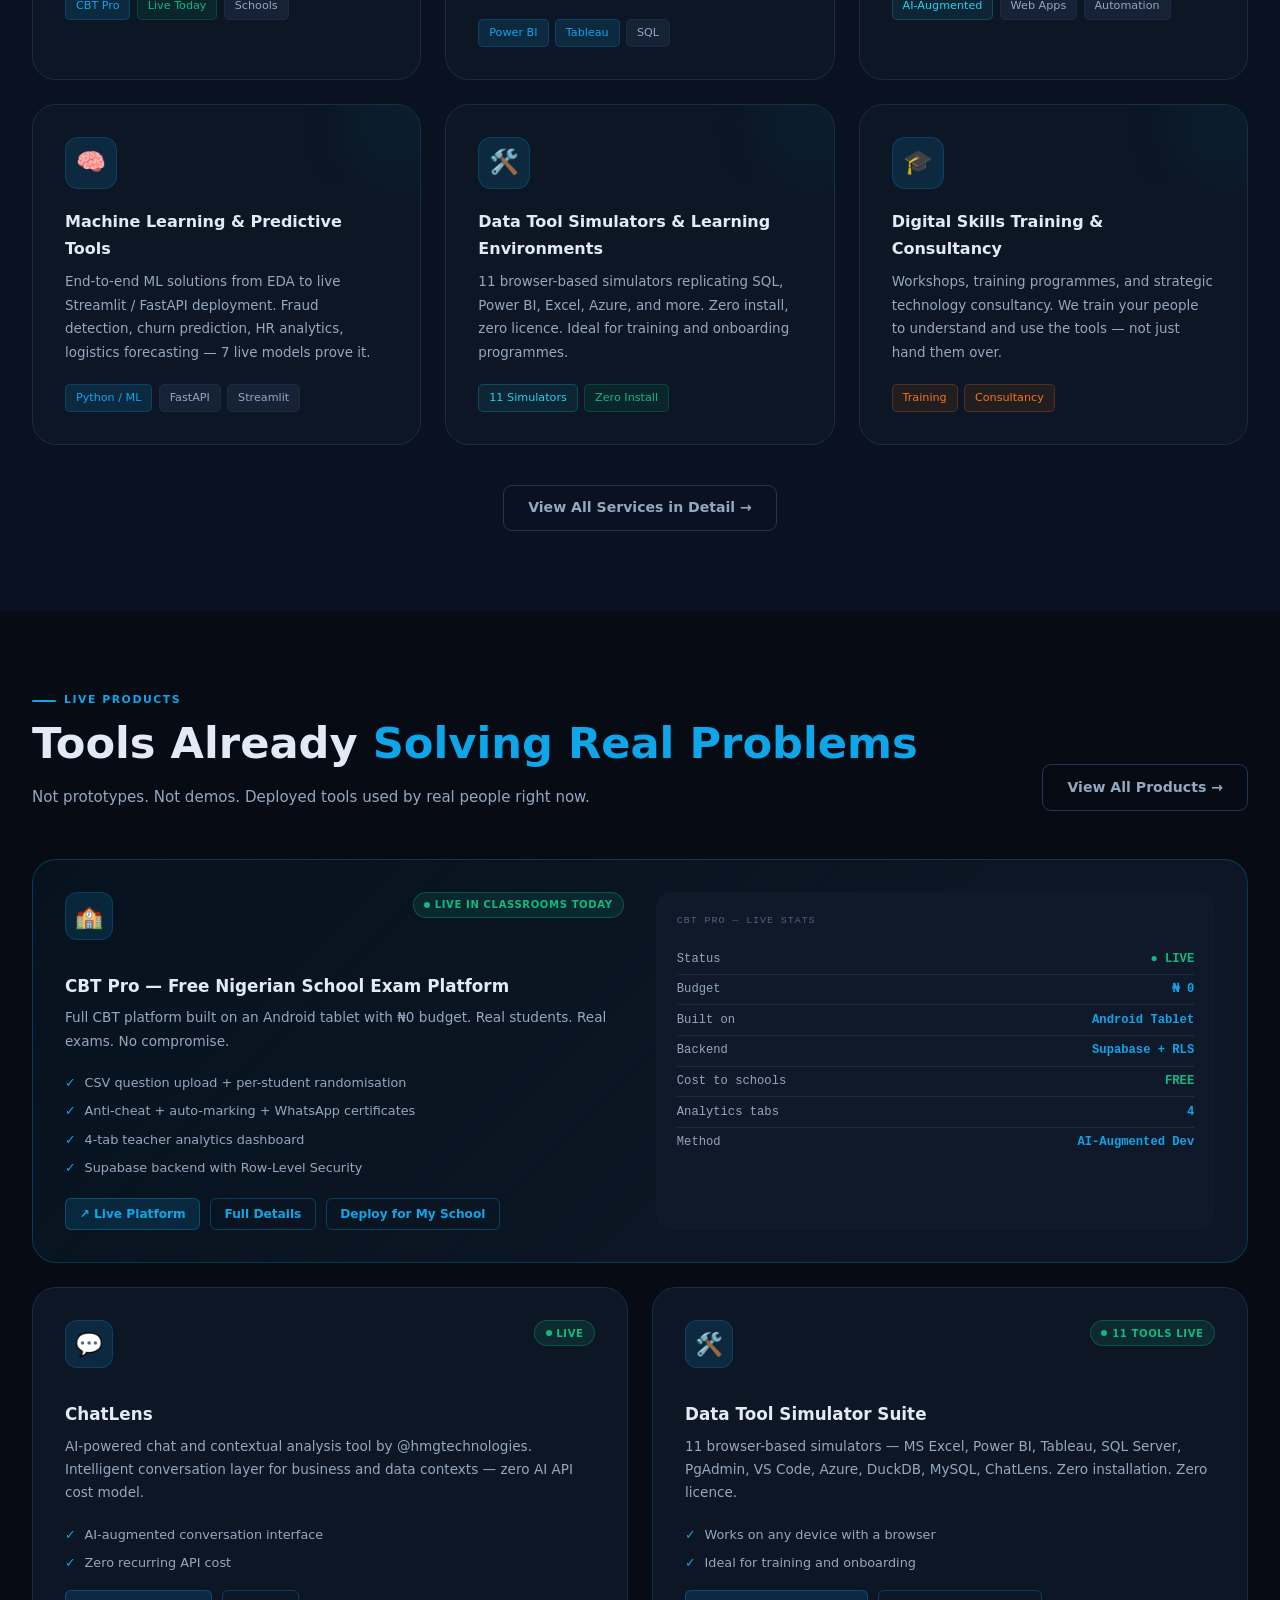
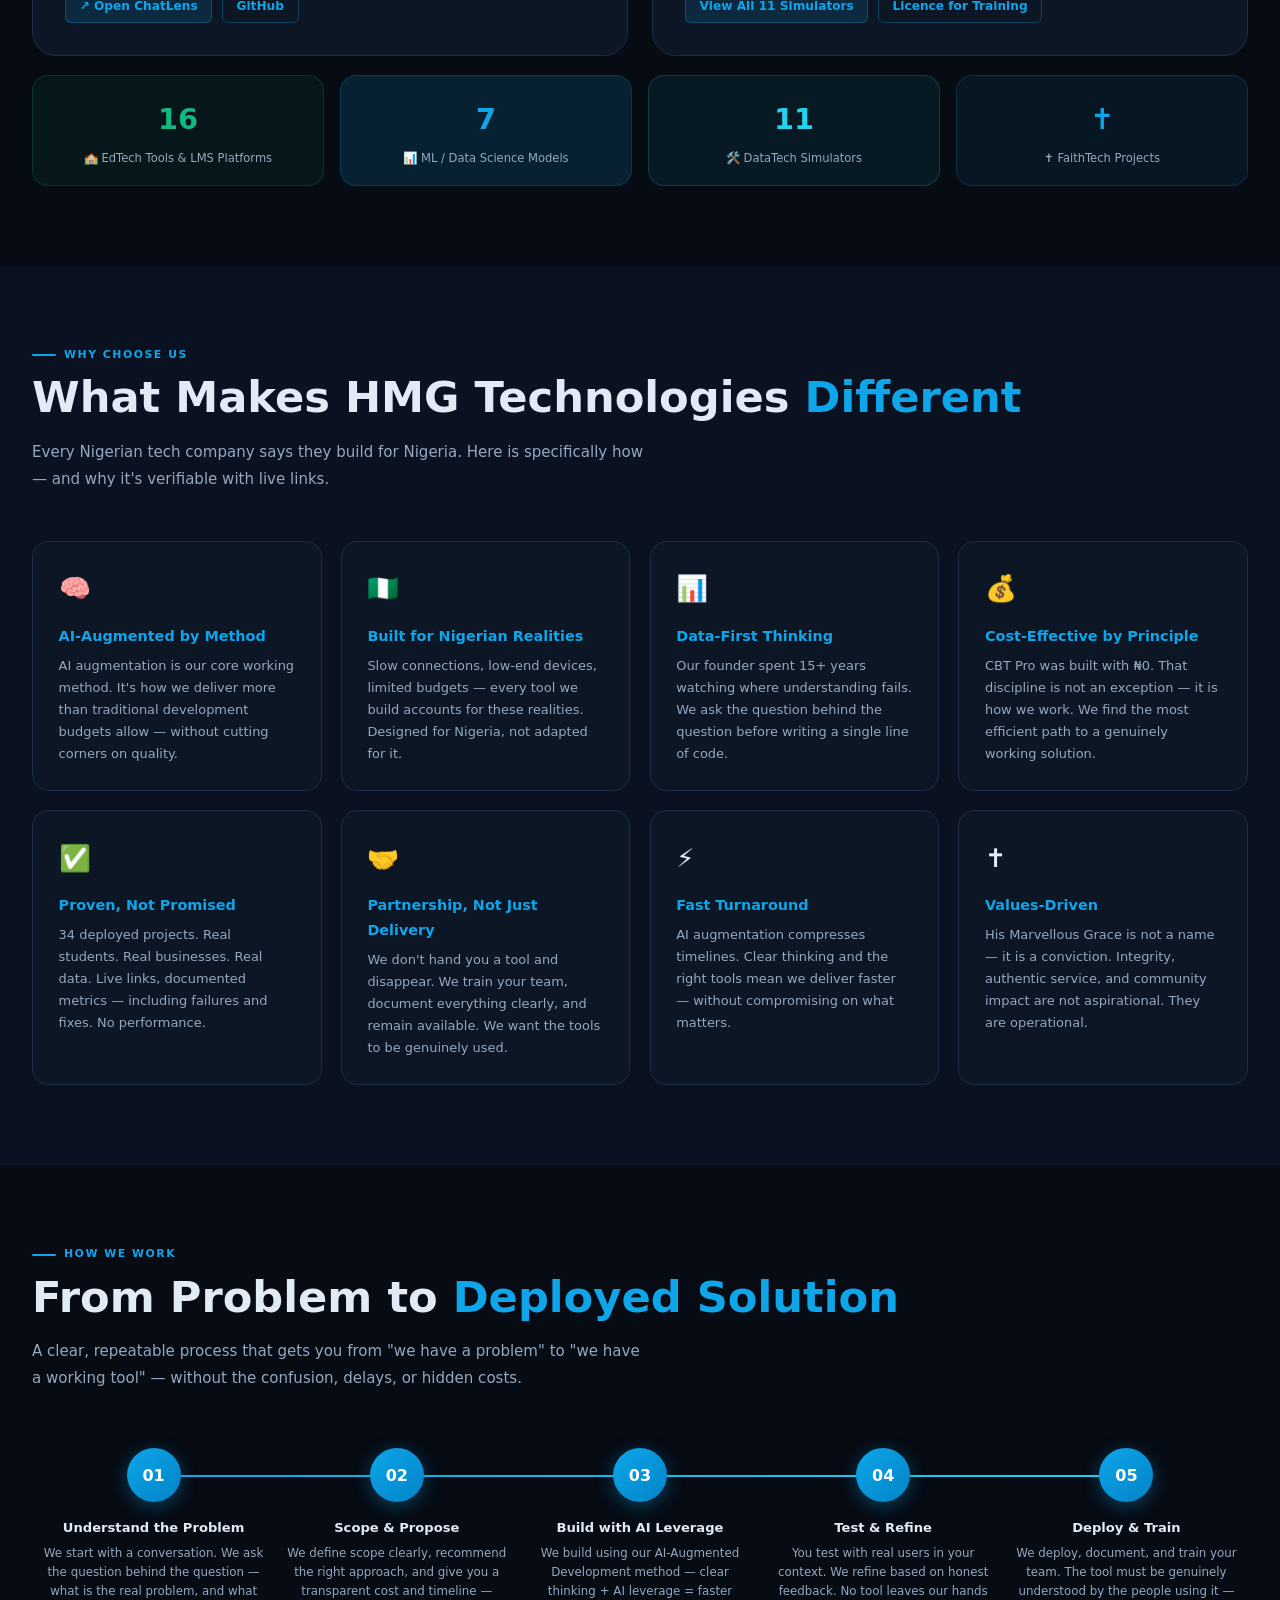
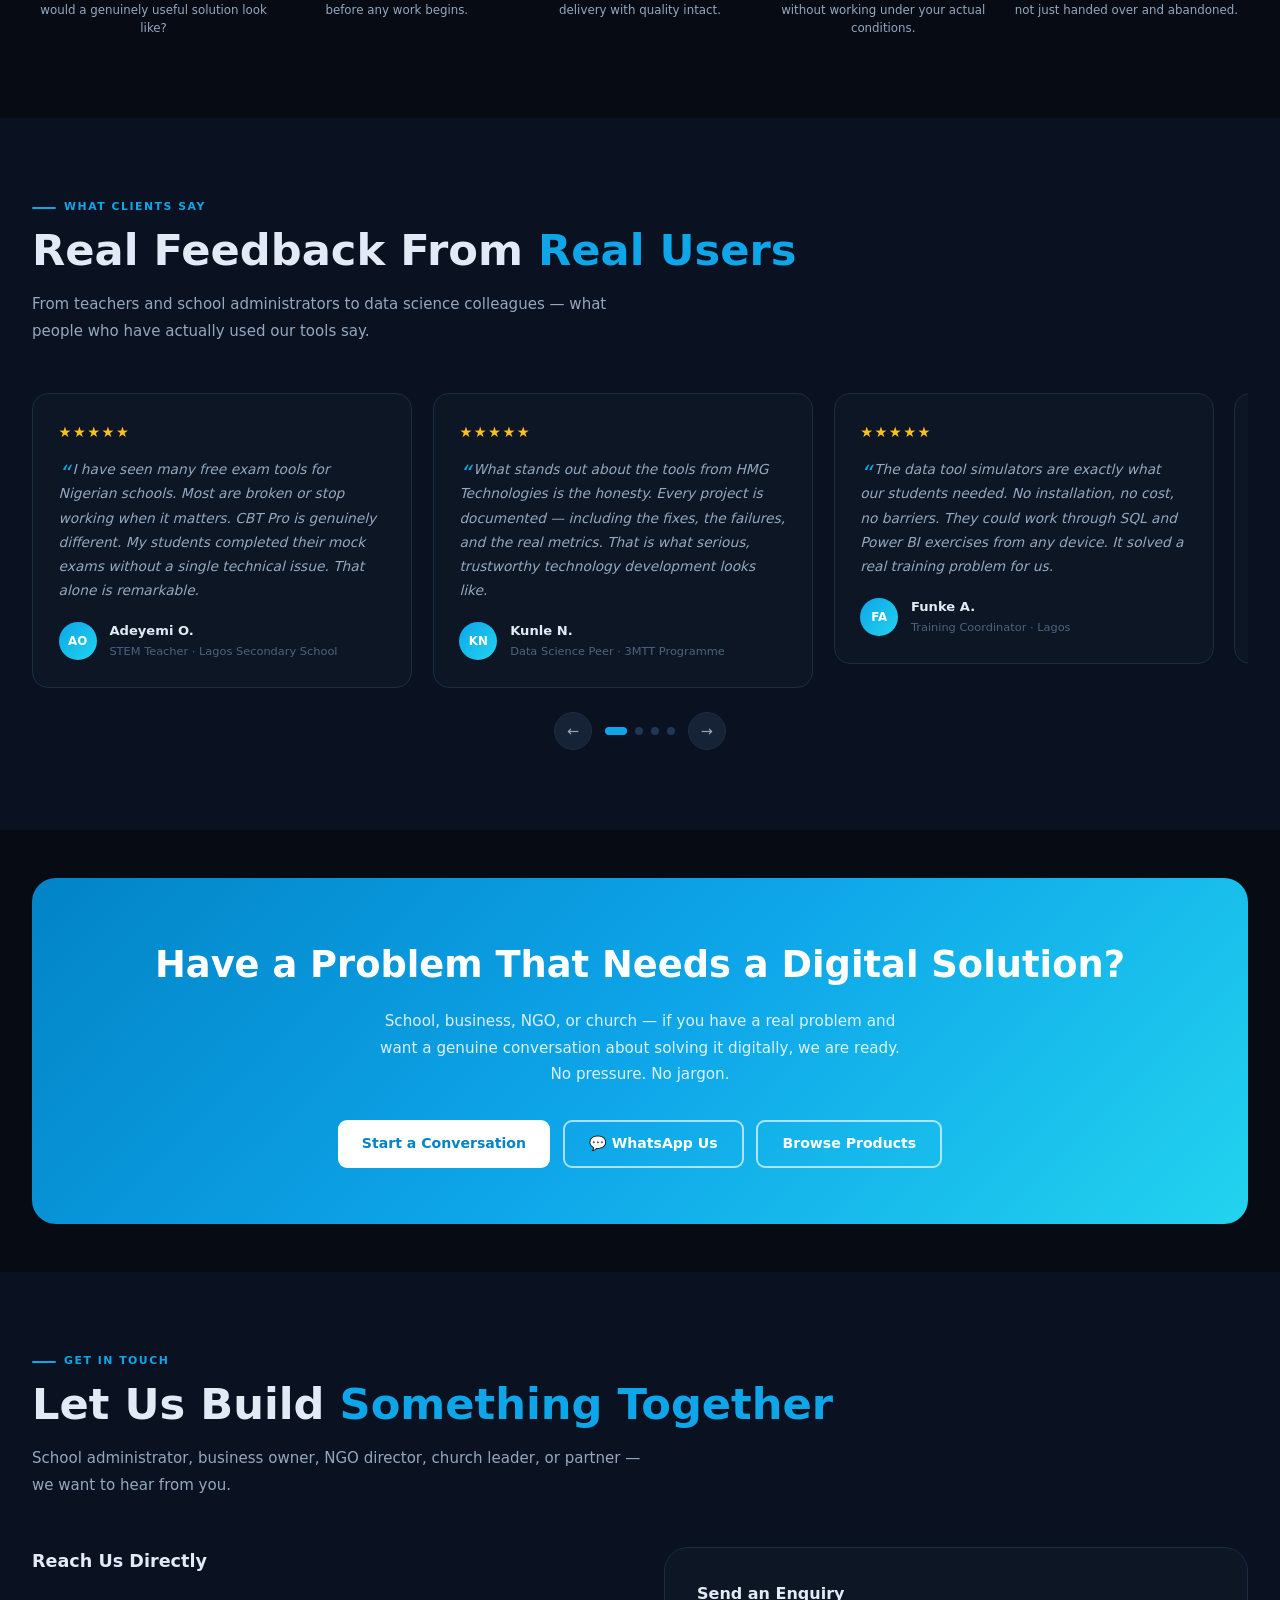
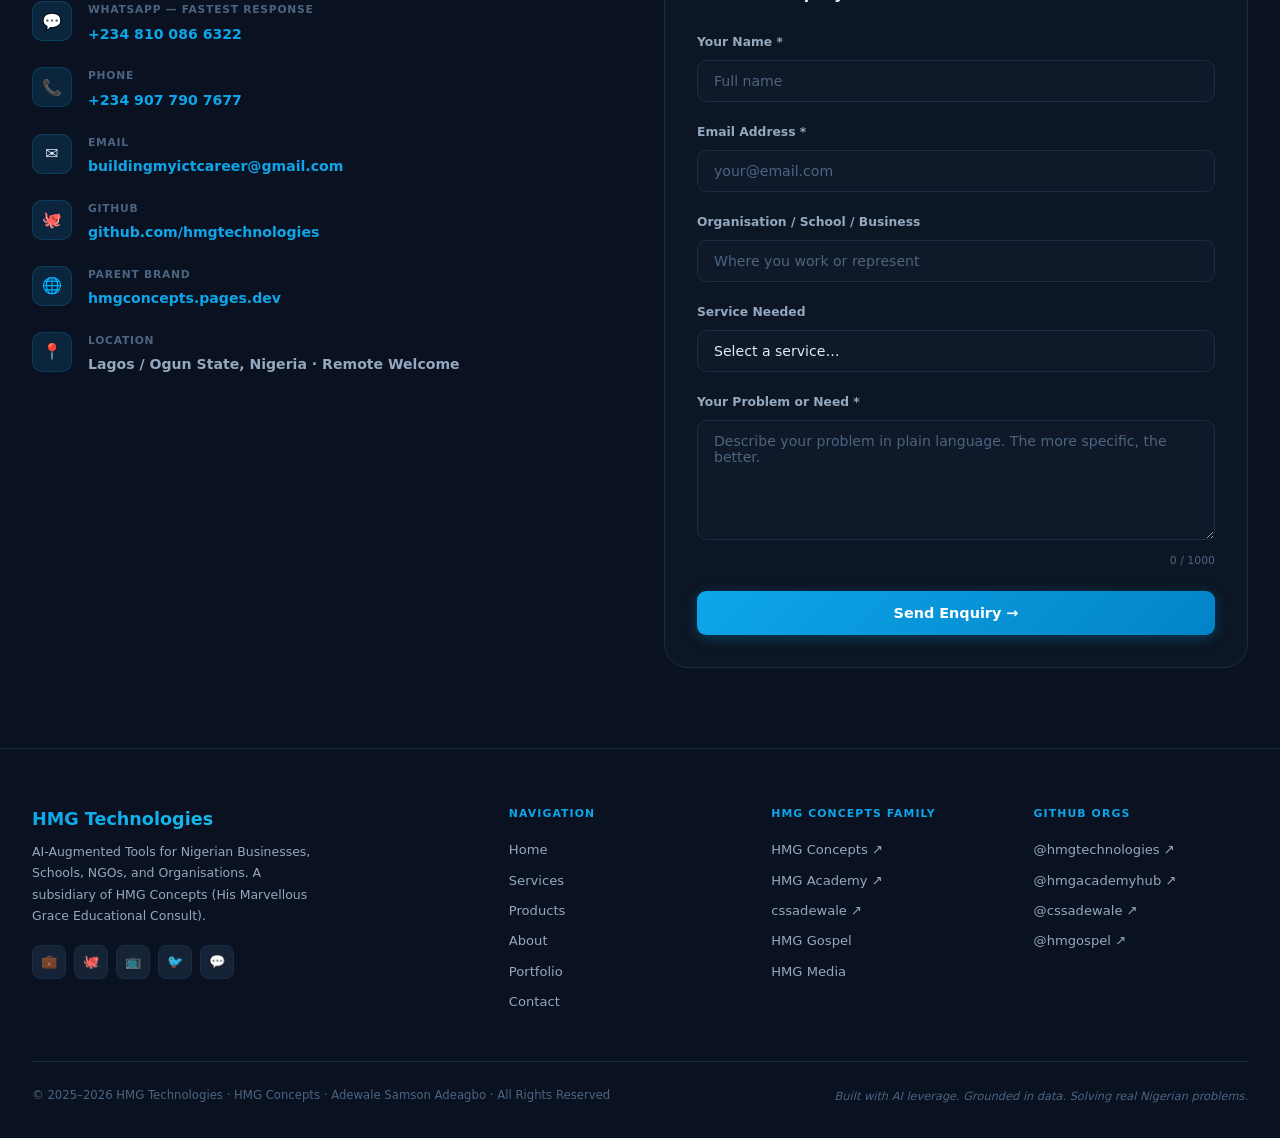
==== commit 14c7697f: "Add files via upload" ====
--- a/index.html
+++ b/index.html
@@ -29,9 +29,24 @@
     /* ── HERO ────────────────────────────────────────────────── */
     .hero {
       min-height: 100vh;
-      padding: calc(var(--ann-h) + 80px) 2rem 5rem;
+      /* BUG FIX: Use safe padding — ann-bar (40px) + nav (64px) + buffer (20px) */
+      padding-top: calc(var(--ann-h) + 84px);
+      padding-bottom: 5rem;
+      padding-left: 2rem;
+      padding-right: 2rem;
       position: relative; overflow: hidden;
       display: flex; align-items: center;
+    }
+    /* BUG FIX: hero-text must always be visible — never opacity:0 */
+    .hero-text {
+      opacity: 1 !important;
+      transform: none !important;
+      visibility: visible !important;
+    }
+    /* BUG FIX: Ensure hero eyebrow is always rendered */
+    .hero-eyebrow {
+      opacity: 1 !important;
+      visibility: visible !important;
     }
     /* Animated radial glows */
     .hero::before {
@@ -55,6 +70,14 @@
       max-width: 1280px; margin: 0 auto; width: 100%;
       display: grid; grid-template-columns: 1fr 460px; gap: 4rem;
       align-items: center; position: relative; z-index: 1;
+    }
+    /* BUG FIX: Prevent terminal column from overflowing on tablet */
+    .hero-visual {
+      min-width: 0;
+      overflow: visible; /* allow floating badges */
+    }
+    .hero-visual .hero-terminal {
+      overflow: hidden;
     }
     .hero-eyebrow {
       display:inline-flex; align-items:center; gap:.6rem;
@@ -209,9 +232,11 @@
     .cat-lbl  { font-size:.72rem; color:var(--text2); margin-top:.35rem; line-height:1.4; }
 
     /* RESPONSIVE */
-    @media(max-width:1100px){
+    /* BUG FIX: Lower breakpoint to 1024px (was 1100px)
+       to hide terminal sooner and avoid cramped 2-col layout on tablets */
+    @media(max-width:1024px){
       .hero-inner    { grid-template-columns:1fr; }
-      .hero-terminal { display:none; }
+      .hero-visual   { display:none; } /* hide entire visual column incl. floating badges */
       .srv-grid      { grid-template-columns:1fr 1fr; }
       .prod-preview  { grid-template-columns:1fr; }
       .prod-card.flagship { grid-column:1; grid-template-columns:1fr; }
@@ -223,13 +248,39 @@
       .stats-bar-inner { grid-template-columns:repeat(3,1fr); }
       .carousel-slide { width:calc(50% - .65rem); }
     }
-    @media(max-width:640px){
+    @media(max-width:768px){
       .srv-grid { grid-template-columns:1fr; }
-      .why-grid { grid-template-columns:1fr; }
+      .why-grid { grid-template-columns:1fr 1fr; }
       .process-steps { grid-template-columns:1fr; }
-      .cat-tiles { grid-template-columns:repeat(2,1fr); }
       .stats-bar-inner { grid-template-columns:repeat(2,1fr); }
       .carousel-slide { width:100%; }
+    }
+    @media(max-width:640px){
+      .why-grid  { grid-template-columns:1fr; }
+      .cat-tiles { grid-template-columns:repeat(2,1fr); }
+    }
+    @media(max-width:480px){
+      /* BUG FIX: Prevent hero buttons from overflowing on very small screens */
+      .hero-btns { flex-direction:column; }
+      .hero-btns .btn { width:100%; justify-content:center; }
+      .trust-row { gap:.8rem; }
+    }
+
+    /* ── GLOBAL AOS SAFETY NET ─────────────────────────────────
+       BUG FIX: If JS fails or is slow, all .aos elements must
+       still be visible. This overrides the opacity:0 from style.css
+       for any element that JS hasn't yet made .visible.
+       The !important on hero-text above handles the critical hero.
+       For below-fold content, the observer works correctly.
+    ─────────────────────────────────────────────────────────── */
+    /* Ensure no content is permanently hidden if observer fails */
+    .sbi.aos:not(.visible),
+    .srv-card.aos:not(.visible),
+    .why-card.aos:not(.visible),
+    .ps-item.aos:not(.visible) {
+      /* Let these animate normally — they ARE below the fold */
+      opacity: 0;
+      transform: translateY(22px);
     }
   </style>
 </head>
@@ -272,7 +323,7 @@
 <!-- ══ HERO ════════════════════════════════════════════════════════ -->
 <section class="hero" id="home" aria-labelledby="hero-h1">
   <div class="hero-inner">
-    <div class="hero-text aos" data-aos="fade">
+    <div class="hero-text">
       <div class="hero-eyebrow"><span class="live-dot"></span> Subsidiary of HMG Concepts · Lagos, Nigeria</div>
       <h1 id="hero-h1">We Build <em>AI-Augmented</em><br>Tools That Solve<br>Real Problems</h1>
       <p class="hero-desc">HMG Technologies designs and deploys digital tools, data dashboards, CBT systems, automation platforms, and custom AI-augmented software — built specifically for Nigerian businesses, schools, NGOs, and organisations.</p>
@@ -290,7 +341,7 @@
       </div>
     </div>
     <!-- Terminal card (hidden on mobile for performance) -->
-    <div class="hero-visual" style="position:relative;">
+    <div class="hero-visual" style="position:relative; padding-top:24px; padding-bottom:24px;">
       <div class="float-badge fb1"><span class="fb-icon">🤖</span><div><div style="font-size:.62rem;color:var(--muted);">AI-Augmented Dev</div><div class="fb-val">Powered by Clear Thinking</div></div></div>
       <div class="hero-terminal">
         <div class="terminal-bar">
--- a/assets/css/style.css
+++ b/assets/css/style.css
@@ -0,0 +1,785 @@
+/*
+ * ═══════════════════════════════════════════════════════════════════════════
+ *  HMG TECHNOLOGIES — GLOBAL STYLESHEET v2.0
+ *  Brand    : HMG Technologies (subsidiary of HMG Concepts)
+ *  GitHub   : @hmgtechnologies
+ *  Updated  : June 2026
+ *
+ *  WHAT'S NEW IN v2.0 (additions to v1.0 — nothing removed)
+ *  ─────────────────────────────────────────────────────────
+ *  + Dark/Light mode toggle with localStorage persistence
+ *  + CSS custom property system for both modes
+ *  + Toast notification system
+ *  + Skeleton loading placeholders
+ *  + Testimonial carousel slide styles
+ *  + Back-to-top enhanced with progress ring
+ *  + Cookie consent banner
+ *  + Sticky announcement bar
+ *  + Print media query (clean print output)
+ *  + Enhanced focus / accessibility styles
+ *  + Glassmorphism card variant
+ *  + Animated gradient text utility
+ *  + Section reveal animation variants (slide-left, slide-right, zoom)
+ *
+ *  COLOUR SYSTEM
+ *  ─────────────
+ *  Primary Blue (#0ea5e9)  — Electric sky-blue: tech-forward, AI identity
+ *  Dark base   (#060b14)   — Near-black premium base (dark mode)
+ *  Accent cyan (#22d3ee)   — Hover states, glows, highlights
+ *  Green       (#10b981)   — Success, live, active states
+ *  Orange      (#f97316)   — Warnings, secondary CTAs
+ *
+ *  TABLE OF CONTENTS
+ *  ─────────────────
+ *  01. CSS Custom Properties (Dark + Light modes)
+ *  02. Reset & Base
+ *  03. Scrollbar & Selection
+ *  04. Announcement Bar (NEW v2)
+ *  05. Navigation (enhanced v2)
+ *  06. Page Hero
+ *  07. Section Patterns
+ *  08. Buttons
+ *  09. Badges & Pills
+ *  10. Cards (generic + glassmorphism variant NEW v2)
+ *  11. Tags
+ *  12. Stats
+ *  13. Project / Product Cards
+ *  14. Tab System
+ *  15. Filter Chips
+ *  16. Timeline
+ *  17. Progress Bars
+ *  18. Form Elements
+ *  19. Toast Notifications (NEW v2)
+ *  20. Cookie Consent Banner (NEW v2)
+ *  21. Skeleton Loading (NEW v2)
+ *  22. Testimonial Carousel (NEW v2)
+ *  23. Back-to-Top with Ring (NEW v2)
+ *  24. Reading Progress Bar
+ *  25. Animations & Keyframes
+ *  26. Footer
+ *  27. Print Styles (NEW v2)
+ *  28. Responsive Breakpoints
+ * ═══════════════════════════════════════════════════════════════════════════
+ */
+
+/* ════════════════════════════════════════════════════════════════
+   01. CSS CUSTOM PROPERTIES
+   Both dark mode (default) and light mode variants defined here.
+   JavaScript toggles [data-theme="light"] on <html> to switch.
+   localStorage remembers the user's preference across visits.
+════════════════════════════════════════════════════════════════ */
+:root {
+  /* ── Dark Mode Defaults ── */
+  --bg:          #060b14;
+  --bg2:         #0a1120;
+  --bg3:         #0f1929;
+  --bg4:         #162236;
+  --card:        #0c1624;
+  --card2:       #111e30;
+  --border:      #1a2d45;
+  --border2:     #1f3655;
+
+  /* Brand Blues */
+  --blue:        #0ea5e9;
+  --blue2:       #38bdf8;
+  --blue3:       #7dd3fc;
+  --blue-glow:   rgba(14,165,233,.14);
+  --cyan:        #22d3ee;
+
+  /* Status */
+  --green:       #10b981;
+  --green-bg:    rgba(16,185,129,.09);
+  --orange:      #f97316;
+  --orange-bg:   rgba(249,115,22,.09);
+  --rose:        #f43f5e;
+  --yellow:      #fbbf24;
+
+  /* Text */
+  --text:        #e2eaf6;
+  --text2:       #94a8c0;
+  --muted:       #4d6480;
+
+  /* Shape */
+  --radius:      10px;
+  --radius-lg:   16px;
+  --radius-xl:   24px;
+
+  /* Typography */
+  --ff:          'Segoe UI', system-ui, -apple-system, sans-serif;
+  --ff-mono:     'Cascadia Code', 'Fira Code', monospace;
+
+  /* Shadows */
+  --shadow:      0 4px 24px rgba(0,0,0,.45);
+  --shadow-blue: 0 4px 28px rgba(14,165,233,.22);
+  --shadow-lg:   0 8px 48px rgba(0,0,0,.55);
+
+  /* Transitions */
+  --tr:          .2s ease;
+  --tr-slow:     .4s ease;
+
+  /* Announcement bar height (used to offset page content) */
+  --ann-h:       40px;
+}
+
+/* ── Light Mode Overrides ──
+   Applied when <html data-theme="light">.
+   Only colours change — layout and spacing remain identical.
+   This ensures the toggle is purely cosmetic and risk-free.
+─────────────────────────────────────────────────────────────── */
+[data-theme="light"] {
+  --bg:      #f0f6ff;
+  --bg2:     #e4eef9;
+  --bg3:     #dce8f6;
+  --bg4:     #d0dff0;
+  --card:    #ffffff;
+  --card2:   #f5f9ff;
+  --border:  #c5d8ef;
+  --border2: #adc4e0;
+  --text:    #0f1e2e;
+  --text2:   #2d4a6a;
+  --muted:   #607d9a;
+  --shadow:  0 4px 24px rgba(0,0,0,.1);
+  --shadow-blue: 0 4px 28px rgba(14,165,233,.18);
+}
+
+/* ════════════════════════════════════════════════════════════════
+   02. RESET & BASE
+════════════════════════════════════════════════════════════════ */
+*, *::before, *::after { box-sizing: border-box; margin: 0; padding: 0; }
+
+html {
+  scroll-behavior: smooth;
+  font-size: 16px;
+  -webkit-text-size-adjust: 100%;
+  /* Offset for announcement bar + nav */
+  scroll-padding-top: calc(var(--ann-h) + 64px);
+}
+html.no-ann { scroll-padding-top: 64px; }
+
+body {
+  background: var(--bg);
+  color: var(--text);
+  font-family: var(--ff);
+  line-height: 1.7;
+  overflow-x: hidden;
+  -webkit-font-smoothing: antialiased;
+  transition: background var(--tr-slow), color var(--tr-slow);
+}
+a { color: inherit; text-decoration: none; }
+img { max-width: 100%; display: block; }
+button { font-family: var(--ff); cursor: pointer; border: none; background: none; }
+ul, ol { list-style: none; }
+input, select, textarea { font-family: var(--ff); }
+
+/* ════════════════════════════════════════════════════════════════
+   03. SCROLLBAR & SELECTION
+════════════════════════════════════════════════════════════════ */
+::-webkit-scrollbar { width: 5px; height: 5px; }
+::-webkit-scrollbar-track { background: var(--bg2); }
+::-webkit-scrollbar-thumb { background: var(--border2); border-radius: 3px; }
+::-webkit-scrollbar-thumb:hover { background: var(--blue); }
+::selection { background: var(--blue); color: #fff; }
+
+/* Enhanced focus styles — accessibility improvement */
+:focus-visible {
+  outline: 2px solid var(--blue);
+  outline-offset: 3px;
+  border-radius: 4px;
+}
+
+/* ════════════════════════════════════════════════════════════════
+   04. ANNOUNCEMENT BAR (NEW v2)
+   A thin dismissible bar above the nav for important notices,
+   promotions, or time-sensitive messages.
+   Height is stored in --ann-h and used by other components.
+════════════════════════════════════════════════════════════════ */
+.ann-bar {
+  position: fixed; top: 0; left: 0; right: 0; z-index: 1100;
+  height: var(--ann-h);
+  background: linear-gradient(90deg, #0284c7, #0ea5e9, #22d3ee, #0ea5e9, #0284c7);
+  background-size: 300% 100%;
+  animation: annGradient 8s ease infinite;
+  display: flex; align-items: center; justify-content: center;
+  padding: 0 3rem;
+  font-size: .75rem; font-weight: 600; color: #fff;
+  text-align: center; gap: .5rem;
+}
+@keyframes annGradient { 0%,100%{background-position:0% 50%} 50%{background-position:100% 50%} }
+.ann-bar a { color: #fff; text-decoration: underline; text-underline-offset: 2px; }
+.ann-bar a:hover { opacity: .85; }
+.ann-dismiss {
+  position: absolute; right: .8rem; top: 50%; transform: translateY(-50%);
+  background: rgba(255,255,255,.2); border: none; color: #fff;
+  width: 22px; height: 22px; border-radius: 50%; cursor: pointer;
+  font-size: .75rem; display: flex; align-items: center; justify-content: center;
+  transition: background var(--tr);
+}
+.ann-dismiss:hover { background: rgba(255,255,255,.35); }
+/* When announcement is dismissed */
+.ann-gone .ann-bar { display: none; }
+.ann-gone .nav { top: 0; }
+.ann-gone .nav-mobile { top: 64px; }
+html.no-ann { scroll-padding-top: 64px; }
+
+/* ════════════════════════════════════════════════════════════════
+   05. NAVIGATION (enhanced v2)
+   Added: theme toggle button, announcement bar offset,
+   smooth top-offset transition when bar is dismissed.
+════════════════════════════════════════════════════════════════ */
+.nav {
+  position: fixed; top: var(--ann-h); left: 0; right: 0; z-index: 1000;
+  height: 64px;
+  background: rgba(6,11,20,.93);
+  backdrop-filter: blur(18px);
+  -webkit-backdrop-filter: blur(18px);
+  border-bottom: 1px solid var(--border);
+  display: flex; align-items: center; padding: 0 2rem;
+  transition: top var(--tr-slow), background var(--tr-slow);
+}
+[data-theme="light"] .nav { background: rgba(240,246,255,.93); }
+
+.nav-inner {
+  max-width: 1280px; margin: 0 auto; width: 100%;
+  display: flex; align-items: center; justify-content: space-between;
+}
+.nav-brand { display: flex; align-items: center; gap: .75rem; flex-shrink: 0; }
+.nav-logo-img {
+  height: 36px; width: auto;
+  filter: brightness(0) invert(1);
+  transition: filter var(--tr);
+}
+[data-theme="light"] .nav-logo-img { filter: none; }
+.nav-logo-img:hover { filter: brightness(.8) saturate(1.5); }
+.nav-logo-text {
+  font-size: 1rem; font-weight: 800;
+  background: linear-gradient(135deg, var(--blue), var(--cyan));
+  -webkit-background-clip: text; -webkit-text-fill-color: transparent; background-clip: text;
+}
+.nav-logo-sub { font-size: .6rem; color: var(--muted); display: block; margin-top: -2px; -webkit-text-fill-color: var(--muted); }
+
+.nav-links { display: flex; align-items: center; gap: .2rem; }
+.nav-links a { font-size: .82rem; color: var(--text2); font-weight: 500; padding: .42rem .8rem; border-radius: 7px; transition: color var(--tr), background var(--tr); }
+.nav-links a:hover { color: var(--text); background: var(--bg4); }
+.nav-links a.active { color: var(--blue); font-weight: 700; }
+
+.nav-cta {
+  background: linear-gradient(135deg, var(--blue), #0284c7) !important;
+  color: #fff !important; font-weight: 700 !important;
+  padding: .42rem 1.1rem !important; border-radius: 8px !important;
+  margin-left: .5rem; box-shadow: 0 2px 12px rgba(14,165,233,.3);
+  transition: opacity var(--tr) !important;
+}
+.nav-cta:hover { opacity: .88 !important; }
+
+/* Theme toggle button (NEW v2) */
+.theme-toggle {
+  width: 36px; height: 36px; border-radius: 8px;
+  background: var(--bg4); border: 1px solid var(--border);
+  color: var(--text2); font-size: .9rem;
+  display: flex; align-items: center; justify-content: center;
+  cursor: pointer; margin-left: .4rem;
+  transition: all var(--tr);
+}
+.theme-toggle:hover { border-color: var(--blue); color: var(--blue); background: var(--blue-glow); }
+
+/* Hamburger */
+.nav-burger {
+  display: none; flex-direction: column; gap: 5px;
+  padding: .4rem; border-radius: 6px; cursor: pointer;
+  transition: background var(--tr); background: none; border: none;
+}
+.nav-burger:hover { background: var(--bg4); }
+.nav-burger span { width: 22px; height: 2px; background: var(--text2); border-radius: 2px; display: block; transition: all .3s; }
+.nav-burger.open span:nth-child(1) { transform: translateY(7px) rotate(45deg); }
+.nav-burger.open span:nth-child(2) { opacity: 0; }
+.nav-burger.open span:nth-child(3) { transform: translateY(-7px) rotate(-45deg); }
+
+.nav-mobile {
+  display: none; position: fixed;
+  top: calc(var(--ann-h) + 64px); left: 0; right: 0;
+  background: var(--bg2); border-bottom: 1px solid var(--border);
+  padding: 1rem 1.5rem; z-index: 999;
+  flex-direction: column; gap: .25rem;
+  animation: slideDown .2s ease;
+}
+.nav-mobile.open { display: flex; }
+.nav-mobile a { font-size: .88rem; color: var(--text2); padding: .65rem 1rem; border-radius: 9px; transition: all var(--tr); display: block; }
+.nav-mobile a:hover, .nav-mobile a.active { color: var(--blue); background: var(--blue-glow); }
+
+/* ════════════════════════════════════════════════════════════════
+   06. PAGE HERO
+════════════════════════════════════════════════════════════════ */
+.page-hero {
+  /* Offset for ann bar + nav */
+  padding: calc(var(--ann-h) + 120px) 2rem 4rem;
+  background: linear-gradient(180deg, var(--bg2) 0%, var(--bg) 100%);
+  border-bottom: 1px solid var(--border);
+  position: relative; overflow: hidden;
+}
+.page-hero::before {
+  content: ''; position: absolute; inset: 0; pointer-events: none;
+  background: radial-gradient(ellipse 60% 60% at 80% 50%, rgba(14,165,233,.06) 0%, transparent 70%);
+}
+.page-hero-inner { max-width: 1280px; margin: 0 auto; position: relative; }
+.breadcrumb { font-size: .74rem; color: var(--muted); margin-bottom: 1rem; display: flex; align-items: center; gap: .4rem; }
+.breadcrumb a { color: var(--text2); transition: color var(--tr); }
+.breadcrumb a:hover { color: var(--blue); }
+.breadcrumb span { color: var(--blue); }
+.breadcrumb .sep { color: var(--muted); }
+
+/* ════════════════════════════════════════════════════════════════
+   07. SECTION PATTERNS
+════════════════════════════════════════════════════════════════ */
+section { padding: 5rem 2rem; }
+.section-inner { max-width: 1280px; margin: 0 auto; }
+.section-label {
+  font-size: .68rem; font-weight: 700; letter-spacing: .14em;
+  text-transform: uppercase; color: var(--blue); margin-bottom: .5rem;
+  display: flex; align-items: center; gap: .5rem;
+}
+.section-label::before { content: ''; width: 24px; height: 2px; background: var(--blue); border-radius: 1px; flex-shrink: 0; }
+.section-title { font-size: clamp(1.8rem, 4vw, 2.7rem); font-weight: 800; margin-bottom: .9rem; line-height: 1.2; }
+.section-title em { font-style: normal; color: var(--blue); }
+.section-sub { color: var(--text2); font-size: .94rem; max-width: 620px; line-height: 1.8; }
+.divider { border: none; border-top: 1px solid var(--border); }
+
+/* Animated gradient text utility (NEW v2) */
+.grad-text {
+  background: linear-gradient(135deg, var(--blue), var(--cyan), var(--blue));
+  background-size: 200% 100%;
+  -webkit-background-clip: text; -webkit-text-fill-color: transparent; background-clip: text;
+  animation: gradShift 4s ease infinite;
+}
+@keyframes gradShift { 0%,100%{background-position:0% 50%} 50%{background-position:100% 50%} }
+
+/* ════════════════════════════════════════════════════════════════
+   08. BUTTONS
+════════════════════════════════════════════════════════════════ */
+.btn {
+  display: inline-flex; align-items: center; gap: .5rem;
+  padding: .65rem 1.5rem; border-radius: 9px; font-size: .88rem;
+  font-weight: 700; transition: all var(--tr); font-family: var(--ff);
+  border: none; cursor: pointer; white-space: nowrap; position: relative;
+}
+/* Ripple effect on click */
+.btn::after {
+  content: ''; position: absolute; inset: 0; border-radius: inherit;
+  background: rgba(255,255,255,.15); opacity: 0; transition: opacity .3s;
+}
+.btn:active::after { opacity: 1; }
+
+.btn-blue {
+  background: linear-gradient(135deg, var(--blue), #0284c7);
+  color: #fff; box-shadow: 0 3px 14px rgba(14,165,233,.28);
+}
+.btn-blue:hover { opacity: .9; transform: translateY(-1px); box-shadow: 0 5px 22px rgba(14,165,233,.38); }
+.btn-outline { border: 1px solid var(--border2); color: var(--text2); background: transparent; }
+.btn-outline:hover { border-color: var(--blue); color: var(--blue); background: var(--blue-glow); }
+.btn-ghost { background: var(--bg4); border: 1px solid var(--border); color: var(--text2); }
+.btn-ghost:hover { color: var(--text); border-color: var(--border2); }
+.btn-sm { padding: .4rem .95rem; font-size: .76rem; border-radius: 7px; }
+.btn-xs { padding: .28rem .7rem; font-size: .7rem; border-radius: 6px; }
+.btn-green  { background: var(--green-bg);  color: var(--green);  border: 1px solid rgba(16,185,129,.3); }
+.btn-green:hover  { border-color: var(--green);  box-shadow: 0 0 16px rgba(16,185,129,.15); }
+.btn-orange { background: var(--orange-bg); color: var(--orange); border: 1px solid rgba(249,115,22,.3); }
+.btn-orange:hover { border-color: var(--orange); }
+/* Loading state for buttons */
+.btn.loading { opacity: .7; cursor: not-allowed; }
+.btn.loading::before { content: ''; width: 14px; height: 14px; border: 2px solid currentColor; border-top-color: transparent; border-radius: 50%; animation: spin .7s linear infinite; }
+@keyframes spin { to { transform: rotate(360deg); } }
+
+/* ════════════════════════════════════════════════════════════════
+   09. BADGES & PILLS
+════════════════════════════════════════════════════════════════ */
+.badge {
+  display: inline-flex; align-items: center; gap: .3rem;
+  font-size: .63rem; font-weight: 700; padding: .2rem .65rem;
+  border-radius: 50px; text-transform: uppercase; letter-spacing: .06em;
+}
+.badge-live   { background: rgba(16,185,129,.12);  color: var(--green);  border: 1px solid rgba(16,185,129,.3); }
+.badge-blue   { background: var(--blue-glow);       color: var(--blue);   border: 1px solid rgba(14,165,233,.3); }
+.badge-soon   { background: rgba(249,115,22,.1);    color: var(--orange); border: 1px solid rgba(249,115,22,.3); }
+.badge-new    { background: rgba(34,211,238,.1);    color: var(--cyan);   border: 1px solid rgba(34,211,238,.3); }
+.badge-hot    { background: rgba(244,63,94,.12);    color: var(--rose);   border: 1px solid rgba(244,63,94,.3); }
+.live-dot { width: 6px; height: 6px; border-radius: 50%; background: currentColor; display: inline-block; animation: blink 2s infinite; }
+@keyframes blink { 0%,100%{opacity:1} 50%{opacity:.25} }
+
+.builder-pill { display: inline-flex; align-items: center; gap: .45rem; padding: .45rem 1.05rem; border-radius: 50px; font-size: .78rem; font-weight: 700; border: 1px solid; }
+.pill-edtech   { border-color: rgba(34,197,94,.35);   color: #22c55e; background: rgba(34,197,94,.08); }
+.pill-datatech { border-color: rgba(129,140,248,.35);  color: #818cf8; background: rgba(129,140,248,.08); }
+.pill-faith    { border-color: rgba(56,189,248,.35);   color: var(--blue); background: var(--blue-glow); }
+
+/* ════════════════════════════════════════════════════════════════
+   10. CARDS — generic + glassmorphism variant (NEW v2)
+════════════════════════════════════════════════════════════════ */
+.card {
+  background: var(--card); border: 1px solid var(--border);
+  border-radius: var(--radius-lg);
+  transition: transform var(--tr), border-color var(--tr), box-shadow var(--tr);
+}
+.card:hover { transform: translateY(-3px); border-color: var(--border2); box-shadow: var(--shadow); }
+.card-blue:hover { border-color: rgba(14,165,233,.4); box-shadow: var(--shadow-blue); }
+
+/* Glassmorphism card — frosted glass look (NEW v2)
+   Use on sections with a gradient or image background. */
+.card-glass {
+  background: rgba(14, 165, 233, 0.06);
+  backdrop-filter: blur(12px);
+  -webkit-backdrop-filter: blur(12px);
+  border: 1px solid rgba(14,165,233,.18);
+  border-radius: var(--radius-xl);
+  transition: transform var(--tr), border-color var(--tr), box-shadow var(--tr);
+}
+.card-glass:hover { transform: translateY(-3px); border-color: rgba(14,165,233,.4); box-shadow: var(--shadow-blue); }
+
+/* ════════════════════════════════════════════════════════════════
+   11. TAGS
+════════════════════════════════════════════════════════════════ */
+.tag { display: inline-block; font-size: .7rem; font-weight: 500; background: var(--bg4); color: var(--text2); border: 1px solid var(--border); padding: .22rem .62rem; border-radius: 5px; }
+.tag-blue   { background: var(--blue-glow); color: var(--blue);   border-color: rgba(14,165,233,.22); }
+.tag-green  { background: var(--green-bg);  color: var(--green);  border-color: rgba(16,185,129,.22); }
+.tag-orange { background: var(--orange-bg); color: var(--orange); border-color: rgba(249,115,22,.22); }
+.tag-cyan   { background: rgba(34,211,238,.08); color: var(--cyan); border-color: rgba(34,211,238,.22); }
+
+/* ════════════════════════════════════════════════════════════════
+   12. STATS
+════════════════════════════════════════════════════════════════ */
+.stat-num {
+  font-size: 2.2rem; font-weight: 900; line-height: 1;
+  background: linear-gradient(135deg, var(--blue), var(--cyan));
+  -webkit-background-clip: text; -webkit-text-fill-color: transparent; background-clip: text;
+}
+.stat-lbl { font-size: .72rem; color: var(--text2); margin-top: .3rem; line-height: 1.3; }
+
+/* ════════════════════════════════════════════════════════════════
+   13. PROJECT / PRODUCT CARDS
+════════════════════════════════════════════════════════════════ */
+.proj-grid { display: grid; grid-template-columns: repeat(auto-fill, minmax(300px,1fr)); gap: 1.4rem; }
+.proj-card {
+  background: var(--card); border: 1px solid var(--border);
+  border-radius: var(--radius-lg); padding: 1.6rem;
+  display: flex; flex-direction: column;
+  transition: transform var(--tr), border-color var(--tr), box-shadow var(--tr);
+}
+.proj-card:hover { transform: translateY(-4px); box-shadow: var(--shadow-blue); border-color: rgba(14,165,233,.4); }
+.proj-card.flagship {
+  border-color: rgba(16,185,129,.3);
+  background: linear-gradient(135deg, rgba(16,185,129,.04) 0%, var(--card) 60%);
+}
+.proj-card.flagship:hover { border-color: rgba(16,185,129,.55); box-shadow: 0 8px 32px rgba(16,185,129,.12); }
+.proj-card-top { display: flex; justify-content: space-between; align-items: flex-start; margin-bottom: .9rem; }
+.proj-cat-label { font-size: .64rem; color: var(--muted); font-weight: 600; text-transform: uppercase; letter-spacing: .07em; text-align: right; }
+.proj-name { font-size: 1rem; font-weight: 800; margin-bottom: .5rem; line-height: 1.35; }
+.proj-desc { font-size: .83rem; color: var(--text2); flex: 1; margin-bottom: 1rem; line-height: 1.72; }
+.proj-metrics { display: flex; gap: .4rem; flex-wrap: wrap; margin-bottom: .8rem; }
+.proj-metric { font-size: .67rem; background: var(--bg4); border: 1px solid var(--border); border-radius: 4px; padding: .18rem .52rem; color: var(--blue); font-weight: 700; font-family: var(--ff-mono); }
+.proj-stack { display: flex; gap: .35rem; flex-wrap: wrap; margin-bottom: 1.1rem; }
+.proj-links { display: flex; gap: .55rem; flex-wrap: wrap; margin-top: auto; }
+.proj-link { font-size: .75rem; font-weight: 600; color: var(--blue); padding: .32rem .82rem; border: 1px solid rgba(14,165,233,.3); border-radius: 6px; transition: all var(--tr); display: inline-flex; align-items: center; gap: .3rem; }
+.proj-link:hover { background: var(--blue-glow); border-color: var(--blue); }
+.proj-link.primary { background: var(--blue-glow); }
+
+/* Story rows */
+.story-row { display: flex; gap: .5rem; margin-bottom: .45rem; }
+.story-lbl { font-size: .61rem; font-weight: 800; text-transform: uppercase; letter-spacing: .07em; padding: .18rem .52rem; border-radius: 4px; white-space: nowrap; align-self: flex-start; margin-top: .12rem; }
+.sl-problem  { background: rgba(244,63,94,.1);  color: #f87171; }
+.sl-solution { background: var(--blue-glow);     color: var(--blue); }
+.sl-notable  { background: rgba(251,191,36,.1);  color: var(--yellow); }
+.story-text  { font-size: .8rem; color: var(--text2); line-height: 1.65; }
+
+/* ════════════════════════════════════════════════════════════════
+   14. TAB SYSTEM
+════════════════════════════════════════════════════════════════ */
+.tabs { display: flex; gap: .45rem; flex-wrap: wrap; border-bottom: 1px solid var(--border); padding-bottom: 0; margin-bottom: 2.5rem; }
+.tab-btn { font-size: .82rem; font-weight: 600; padding: .62rem 1.2rem; border: none; background: transparent; color: var(--text2); border-bottom: 2px solid transparent; margin-bottom: -1px; cursor: pointer; transition: all var(--tr); font-family: var(--ff); border-radius: 6px 6px 0 0; }
+.tab-btn:hover { color: var(--text); background: var(--bg4); }
+.tab-btn.active { color: var(--blue); border-bottom-color: var(--blue); }
+.tab-panel { display: none; }
+.tab-panel.active { display: block; animation: fadeInUp .25s ease; }
+
+/* ════════════════════════════════════════════════════════════════
+   15. FILTER CHIPS
+════════════════════════════════════════════════════════════════ */
+.filter-bar { display: flex; gap: .5rem; flex-wrap: wrap; margin-bottom: 2rem; }
+.filter-chip { font-size: .73rem; font-weight: 600; padding: .34rem .9rem; border-radius: 50px; border: 1px solid var(--border); background: transparent; color: var(--text2); cursor: pointer; transition: all var(--tr); font-family: var(--ff); }
+.filter-chip:hover { border-color: var(--border2); color: var(--text); }
+.filter-chip.active { background: var(--blue-glow); border-color: rgba(14,165,233,.42); color: var(--blue); }
+
+/* ════════════════════════════════════════════════════════════════
+   16. TIMELINE
+════════════════════════════════════════════════════════════════ */
+.tl-main { position: relative; padding-left: 2.5rem; }
+.tl-main::before { content: ''; position: absolute; left: 0; top: 0; bottom: 0; width: 2px; background: linear-gradient(180deg, var(--blue) 0%, var(--border) 100%); }
+.tl-item { position: relative; margin-bottom: 2rem; }
+.tl-dot { position: absolute; left: -2.9rem; top: .5rem; width: 14px; height: 14px; border-radius: 50%; background: var(--blue); border: 3px solid var(--bg); box-shadow: 0 0 0 2px var(--blue); }
+.tl-dot.g   { background: var(--green);  box-shadow: 0 0 0 2px var(--green); }
+.tl-dot.pulse { animation: dpulse 2s infinite; }
+@keyframes dpulse { 0%,100%{box-shadow:0 0 0 2px var(--green)} 50%{box-shadow:0 0 0 6px rgba(16,185,129,.15)} }
+.tl-card { background: var(--card); border: 1px solid var(--border); border-radius: var(--radius-lg); padding: 1.6rem; transition: border-color var(--tr); }
+.tl-card:hover { border-color: rgba(14,165,233,.35); }
+
+/* ════════════════════════════════════════════════════════════════
+   17. PROGRESS BARS
+════════════════════════════════════════════════════════════════ */
+.progress-bar { background: var(--bg4); border-radius: 50px; height: 7px; overflow: hidden; }
+.progress-fill { height: 100%; border-radius: 50px; background: linear-gradient(90deg, var(--blue), var(--cyan)); transition: width 1.2s ease; }
+
+/* ════════════════════════════════════════════════════════════════
+   18. FORM ELEMENTS
+════════════════════════════════════════════════════════════════ */
+.form-group { margin-bottom: 1.25rem; }
+.form-label { display: block; font-size: .77rem; color: var(--text2); margin-bottom: .45rem; font-weight: 600; }
+.form-input, .form-select, .form-textarea {
+  width: 100%; background: var(--bg3); border: 1px solid var(--border);
+  color: var(--text); border-radius: 9px; padding: .75rem 1rem;
+  font-size: .88rem; font-family: var(--ff); outline: none;
+  transition: border-color var(--tr), box-shadow var(--tr);
+  -webkit-appearance: none; appearance: none;
+}
+.form-input:focus, .form-select:focus, .form-textarea:focus {
+  border-color: var(--blue); box-shadow: 0 0 0 3px rgba(14,165,233,.12);
+}
+.form-input::placeholder, .form-textarea::placeholder { color: var(--muted); }
+.form-textarea { resize: vertical; min-height: 120px; }
+.form-select option { background: var(--bg3); color: var(--text); }
+.form-error { font-size: .74rem; color: var(--rose); margin-top: .3rem; display: none; }
+.form-group.has-error .form-input,
+.form-group.has-error .form-select,
+.form-group.has-error .form-textarea { border-color: var(--rose); }
+.form-group.has-error .form-error { display: block; }
+.form-submit {
+  width: 100%; background: linear-gradient(135deg, var(--blue), #0284c7);
+  color: #fff; border: none; border-radius: 9px; padding: .88rem;
+  font-size: .9rem; font-weight: 800; cursor: pointer;
+  transition: opacity var(--tr), transform var(--tr); font-family: var(--ff);
+  box-shadow: 0 3px 14px rgba(14,165,233,.28); position: relative; overflow: hidden;
+}
+.form-submit:hover { opacity: .9; transform: translateY(-1px); }
+.form-submit:disabled { opacity: .6; cursor: not-allowed; transform: none; }
+
+/* Character counter (NEW v2) */
+.char-counter { font-size: .68rem; color: var(--muted); text-align: right; margin-top: .25rem; }
+.char-counter.warn { color: var(--orange); }
+.char-counter.over { color: var(--rose); }
+
+/* ════════════════════════════════════════════════════════════════
+   19. TOAST NOTIFICATIONS (NEW v2)
+   Slides in from bottom-right with auto-dismiss.
+   Triggered via JS: showToast('message', 'success'|'error'|'info')
+════════════════════════════════════════════════════════════════ */
+#toast-container {
+  position: fixed; bottom: 1.5rem; right: 1.5rem;
+  z-index: 3000; display: flex; flex-direction: column; gap: .6rem;
+  pointer-events: none;
+}
+.toast {
+  background: var(--card2); border: 1px solid var(--border2);
+  border-radius: var(--radius-lg); padding: .9rem 1.2rem;
+  display: flex; align-items: flex-start; gap: .75rem;
+  min-width: 280px; max-width: 360px;
+  box-shadow: var(--shadow-lg); pointer-events: all;
+  animation: toastIn .3s ease;
+}
+.toast.out { animation: toastOut .3s ease forwards; }
+@keyframes toastIn  { from{transform:translateX(100px);opacity:0} to{transform:translateX(0);opacity:1} }
+@keyframes toastOut { from{transform:translateX(0);opacity:1} to{transform:translateX(120px);opacity:0} }
+.toast-icon { font-size: 1.1rem; flex-shrink: 0; margin-top: .05rem; }
+.toast-body { flex: 1; }
+.toast-title { font-size: .82rem; font-weight: 700; margin-bottom: .15rem; }
+.toast-msg   { font-size: .78rem; color: var(--text2); line-height: 1.5; }
+.toast-close { background: none; border: none; color: var(--muted); cursor: pointer; font-size: .9rem; padding: 0; line-height: 1; margin-top: .05rem; flex-shrink: 0; }
+.toast-close:hover { color: var(--text); }
+.toast.success { border-left: 3px solid var(--green); }
+.toast.error   { border-left: 3px solid var(--rose); }
+.toast.info    { border-left: 3px solid var(--blue); }
+.toast.warning { border-left: 3px solid var(--orange); }
+/* Progress bar inside toast */
+.toast-progress { height: 2px; border-radius: 1px; margin-top: .5rem; }
+.toast.success .toast-progress { background: var(--green); }
+.toast.error   .toast-progress { background: var(--rose); }
+.toast.info    .toast-progress { background: var(--blue); }
+.toast.warning .toast-progress { background: var(--orange); }
+
+/* ════════════════════════════════════════════════════════════════
+   20. COOKIE CONSENT BANNER (NEW v2)
+   Slides up from bottom. Analytics-free — just informational.
+   Dismisses to localStorage so it doesn't show again.
+════════════════════════════════════════════════════════════════ */
+.cookie-banner {
+  position: fixed; bottom: 0; left: 0; right: 0; z-index: 2500;
+  background: var(--card2); border-top: 1px solid var(--border);
+  padding: 1.2rem 2rem;
+  display: flex; align-items: center; justify-content: space-between;
+  gap: 1rem; flex-wrap: wrap;
+  box-shadow: 0 -4px 24px rgba(0,0,0,.3);
+  animation: slideUp .4s ease;
+}
+@keyframes slideUp { from{transform:translateY(100%)} to{transform:translateY(0)} }
+.cookie-banner.hidden { display: none; }
+.cookie-text { font-size: .82rem; color: var(--text2); max-width: 700px; line-height: 1.6; }
+.cookie-text a { color: var(--blue); }
+.cookie-actions { display: flex; gap: .6rem; flex-shrink: 0; }
+
+/* ════════════════════════════════════════════════════════════════
+   21. SKELETON LOADING (NEW v2)
+   Show while content is loading. Add class .skeleton to any element.
+   Use .sk-text, .sk-img, .sk-circle for different shapes.
+════════════════════════════════════════════════════════════════ */
+.skeleton {
+  background: linear-gradient(90deg, var(--bg3) 25%, var(--bg4) 50%, var(--bg3) 75%);
+  background-size: 200% 100%;
+  animation: skeletonPulse 1.5s ease infinite;
+  border-radius: var(--radius);
+}
+@keyframes skeletonPulse { 0%{background-position:200% 0} 100%{background-position:-200% 0} }
+.sk-text    { height: 14px; border-radius: 4px; }
+.sk-text.lg { height: 20px; }
+.sk-text.sm { height: 10px; }
+.sk-img     { height: 200px; border-radius: var(--radius-lg); }
+.sk-circle  { border-radius: 50%; }
+
+/* ════════════════════════════════════════════════════════════════
+   22. TESTIMONIAL CAROUSEL (NEW v2)
+   Pure CSS + minimal JS slider for the testimonials section.
+   No external library — zero dependency.
+════════════════════════════════════════════════════════════════ */
+.carousel-wrap { position: relative; overflow: hidden; }
+.carousel-track {
+  display: flex; gap: 1.3rem;
+  transition: transform .45s cubic-bezier(.25,.8,.25,1);
+}
+.carousel-slide { flex-shrink: 0; width: 100%; max-width: 380px; }
+.carousel-controls { display: flex; align-items: center; justify-content: center; gap: .8rem; margin-top: 1.5rem; }
+.car-btn {
+  width: 38px; height: 38px; border-radius: 50%;
+  background: var(--bg4); border: 1px solid var(--border); color: var(--text2);
+  font-size: .9rem; cursor: pointer; display: flex; align-items: center; justify-content: center;
+  transition: all var(--tr);
+}
+.car-btn:hover { border-color: var(--blue); color: var(--blue); background: var(--blue-glow); }
+.car-dots { display: flex; gap: .5rem; }
+.car-dot { width: 8px; height: 8px; border-radius: 50%; background: var(--border2); cursor: pointer; transition: all var(--tr); border: none; }
+.car-dot.active { background: var(--blue); width: 22px; border-radius: 4px; }
+
+/* Testi card styles */
+.testi-card { background: var(--card); border: 1px solid var(--border); border-radius: var(--radius-lg); padding: 1.6rem; }
+.testi-stars { color: var(--yellow); font-size: .9rem; margin-bottom: .8rem; letter-spacing: .1em; }
+.testi-quote { font-size: .86rem; color: var(--text2); font-style: italic; line-height: 1.76; margin-bottom: 1.1rem; }
+.testi-quote::before { content: '\201C'; font-size: 1.4rem; color: var(--blue); line-height: 0; vertical-align: -.3em; margin-right: .1em; }
+.testi-author { display: flex; align-items: center; gap: .8rem; }
+.testi-av { width: 38px; height: 38px; border-radius: 50%; background: linear-gradient(135deg, var(--blue), var(--cyan)); display: flex; align-items: center; justify-content: center; font-size: .74rem; font-weight: 800; color: #fff; flex-shrink: 0; }
+.testi-name { font-size: .82rem; font-weight: 700; }
+.testi-role { font-size: .71rem; color: var(--muted); }
+
+/* ════════════════════════════════════════════════════════════════
+   23. BACK-TO-TOP WITH PROGRESS RING (NEW v2)
+   Replaced the simple arrow button with a circular progress ring
+   that shows how far down the page the user has scrolled.
+════════════════════════════════════════════════════════════════ */
+#scroll-top-ring {
+  position: fixed; bottom: 1.5rem; right: 1.5rem; z-index: 800;
+  width: 44px; height: 44px; cursor: pointer; display: none;
+  align-items: center; justify-content: center;
+  border: none; background: none; padding: 0;
+}
+#scroll-top-ring svg { position: absolute; top: 0; left: 0; transform: rotate(-90deg); }
+#scroll-ring-track { fill: none; stroke: var(--border2); stroke-width: 3; }
+#scroll-ring-fill  { fill: none; stroke: var(--blue); stroke-width: 3; stroke-linecap: round; transition: stroke-dashoffset .1s linear; stroke-dasharray: 126; stroke-dashoffset: 126; }
+#scroll-top-ring .ring-inner {
+  width: 36px; height: 36px; border-radius: 50%;
+  background: linear-gradient(135deg, var(--blue), #0284c7);
+  display: flex; align-items: center; justify-content: center;
+  color: #fff; font-size: 1rem; font-weight: 900;
+  box-shadow: var(--shadow-blue); transition: transform var(--tr);
+}
+#scroll-top-ring:hover .ring-inner { transform: scale(1.1); }
+
+/* ════════════════════════════════════════════════════════════════
+   24. READING PROGRESS BAR
+════════════════════════════════════════════════════════════════ */
+#reading-progress {
+  position: fixed; top: 0; left: 0; height: 3px; z-index: 2000;
+  background: linear-gradient(90deg, var(--blue), var(--cyan));
+  width: 0%; transition: width .1s linear; pointer-events: none;
+}
+
+/* ════════════════════════════════════════════════════════════════
+   25. ANIMATIONS & KEYFRAMES
+════════════════════════════════════════════════════════════════ */
+@keyframes fadeInUp   { from{opacity:0;transform:translateY(20px)} to{opacity:1;transform:translateY(0)} }
+@keyframes fadeIn     { from{opacity:0} to{opacity:1} }
+@keyframes slideDown  { from{transform:translateY(-8px);opacity:0} to{transform:translateY(0);opacity:1} }
+@keyframes fadeInLeft { from{opacity:0;transform:translateX(-24px)} to{opacity:1;transform:translateX(0)} }
+@keyframes fadeInRight{ from{opacity:0;transform:translateX(24px)} to{opacity:1;transform:translateX(0)} }
+@keyframes zoomIn     { from{opacity:0;transform:scale(.9)} to{opacity:1;transform:scale(1)} }
+
+/* AOS variants (NEW v2) — data-aos="slide-left|slide-right|zoom|fade" */
+.aos { opacity: 0; transition: opacity .6s ease, transform .6s ease; }
+.aos[data-aos="fade"]        { transform: translateY(22px); }
+.aos[data-aos="slide-left"]  { transform: translateX(-30px); }
+.aos[data-aos="slide-right"] { transform: translateX(30px); }
+.aos[data-aos="zoom"]        { transform: scale(.92); }
+.aos.visible { opacity: 1; transform: none; }
+
+/* Float animation for hero decorations */
+@keyframes float { 0%,100%{transform:translateY(0)} 50%{transform:translateY(-7px)} }
+
+/* ════════════════════════════════════════════════════════════════
+   26. FOOTER
+════════════════════════════════════════════════════════════════ */
+.footer { background: var(--bg2); border-top: 1px solid var(--border); padding: 3.5rem 2rem 2rem; }
+.footer-inner { max-width: 1280px; margin: 0 auto; }
+.footer-grid { display: grid; grid-template-columns: 2fr 1fr 1fr 1fr; gap: 3rem; margin-bottom: 3rem; }
+.footer-brand-name {
+  font-size: 1.1rem; font-weight: 800; margin-bottom: .4rem;
+  background: linear-gradient(135deg, var(--blue), var(--cyan));
+  -webkit-background-clip: text; -webkit-text-fill-color: transparent; background-clip: text;
+}
+.footer-brand-sub { font-size: .78rem; color: var(--text2); line-height: 1.7; max-width: 280px; margin-bottom: 1.2rem; }
+.footer-socials { display: flex; gap: .5rem; flex-wrap: wrap; }
+.footer-social { width: 34px; height: 34px; border-radius: 8px; background: var(--bg4); border: 1px solid var(--border); display: flex; align-items: center; justify-content: center; font-size: .82rem; color: var(--text2); transition: all var(--tr); }
+.footer-social:hover { border-color: var(--blue); color: var(--blue); background: var(--blue-glow); }
+.footer-col-title { font-size: .68rem; font-weight: 700; color: var(--blue); text-transform: uppercase; letter-spacing: .1em; margin-bottom: 1rem; }
+.footer-links-list { display: flex; flex-direction: column; gap: .5rem; }
+.footer-links-list a { font-size: .82rem; color: var(--text2); transition: color var(--tr); }
+.footer-links-list a:hover { color: var(--blue); }
+.footer-bottom { border-top: 1px solid var(--border); padding-top: 1.5rem; display: flex; justify-content: space-between; align-items: center; flex-wrap: wrap; gap: 1rem; }
+.footer-bottom-text    { font-size: .73rem; color: var(--muted); }
+.footer-bottom-tagline { font-size: .71rem; color: var(--muted); font-style: italic; }
+
+/* ════════════════════════════════════════════════════════════════
+   27. PRINT STYLES (NEW v2)
+   Clean output when users Ctrl+P any page of the site.
+   Removes nav, footer, animations, backgrounds.
+════════════════════════════════════════════════════════════════ */
+@media print {
+  .ann-bar, .nav, .nav-mobile, .footer, #scroll-top-ring,
+  #reading-progress, #toast-container, .cookie-banner,
+  .btn:not(.print-show), .carousel-controls { display: none !important; }
+  body { background: #fff !important; color: #000 !important; font-size: 11pt; }
+  .page-hero { padding: 1cm 0 .5cm !important; background: none !important; border: none !important; }
+  .card, .proj-card, .testi-card, .tl-card { border: 1pt solid #ccc !important; box-shadow: none !important; background: #fff !important; }
+  a { color: #000 !important; }
+  a[href^="http"]::after { content: " (" attr(href) ")"; font-size: 8pt; color: #666; }
+  * { -webkit-print-color-adjust: exact; print-color-adjust: exact; }
+  @page { margin: 1.5cm; size: A4; }
+}
+
+/* ════════════════════════════════════════════════════════════════
+   28. RESPONSIVE BREAKPOINTS
+════════════════════════════════════════════════════════════════ */
+@media (max-width: 1024px) {
+  .footer-grid { grid-template-columns: 1fr 1fr; gap: 2rem; }
+}
+@media (max-width: 768px) {
+  .nav-links { display: none; }
+  .nav-burger { display: flex; }
+  section { padding: 3.5rem 1.2rem; }
+  .page-hero { padding: calc(var(--ann-h) + 100px) 1.2rem 3rem; }
+  .footer-grid { grid-template-columns: 1fr; gap: 1.5rem; }
+}
+@media (max-width: 480px) {
+  .nav { padding: 0 1rem; }
+  section { padding: 3rem 1rem; }
+  .footer { padding: 2.5rem 1rem 1.5rem; }
+}
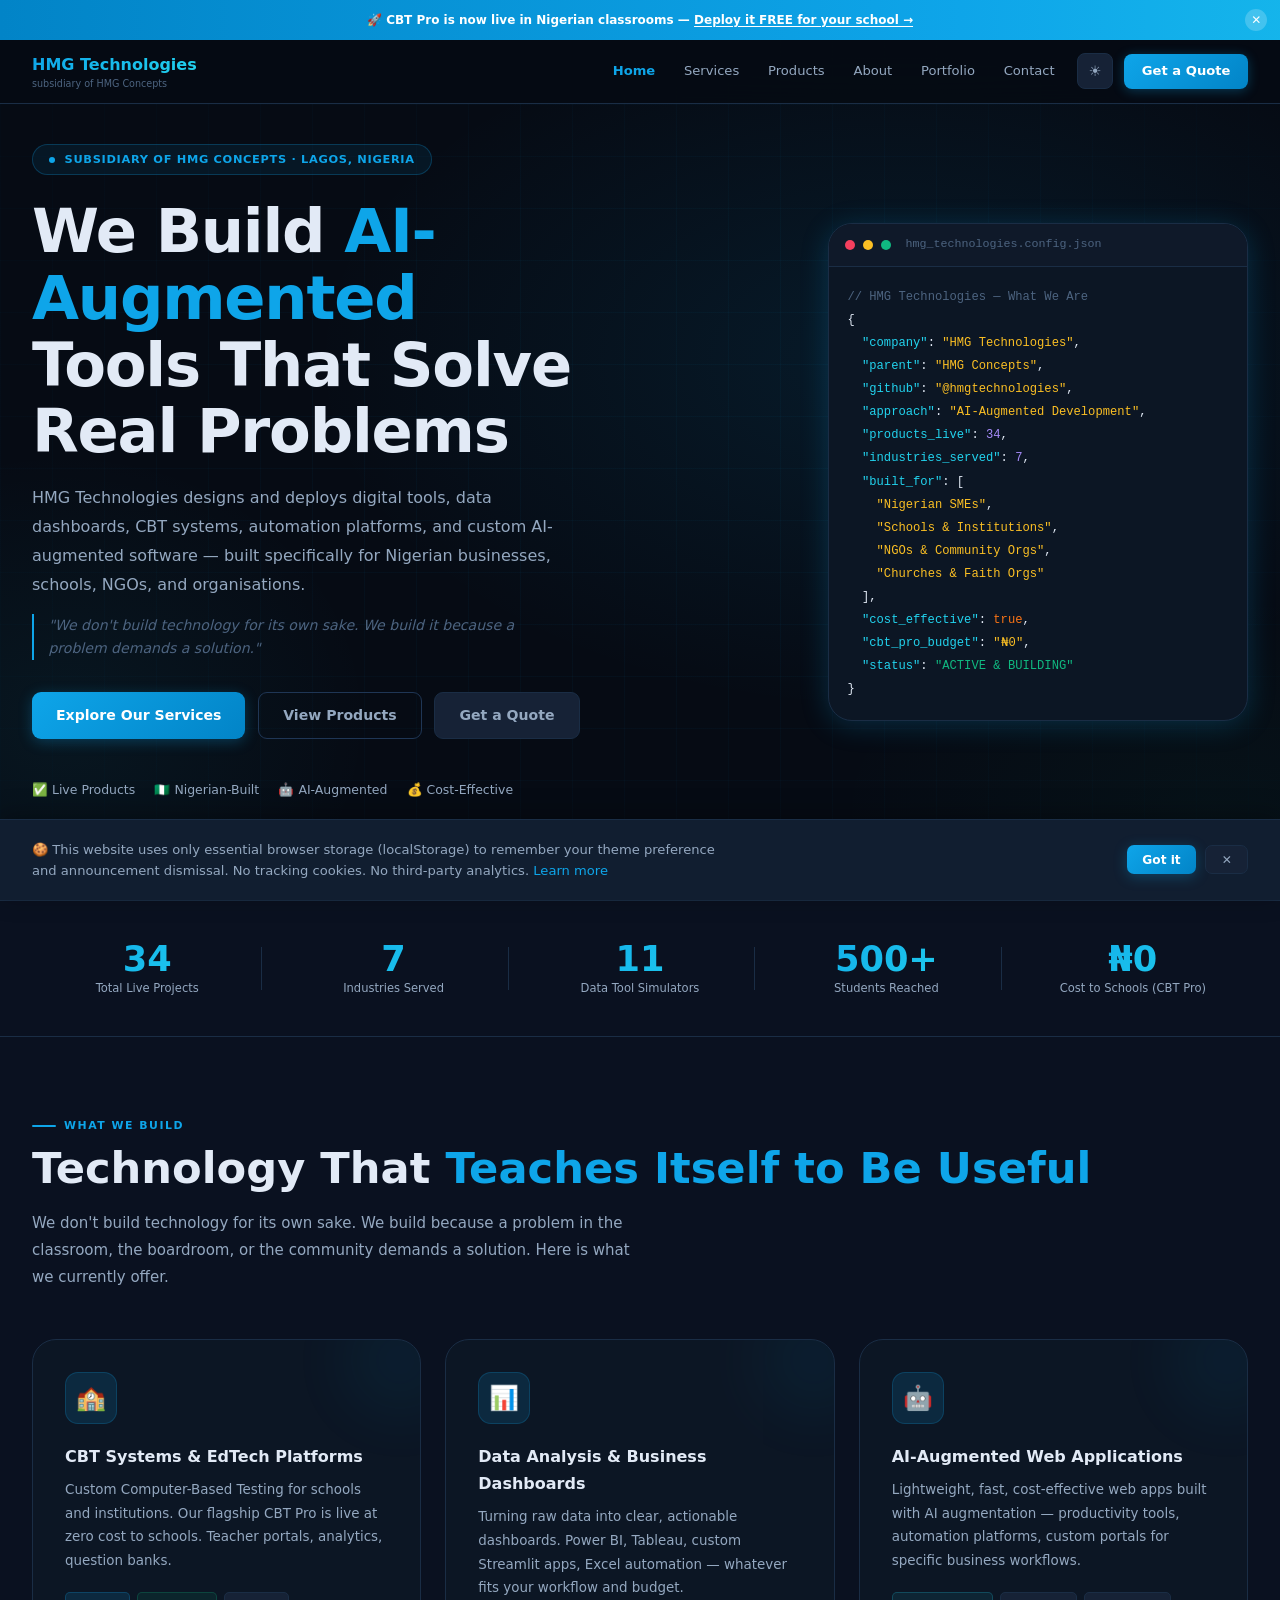
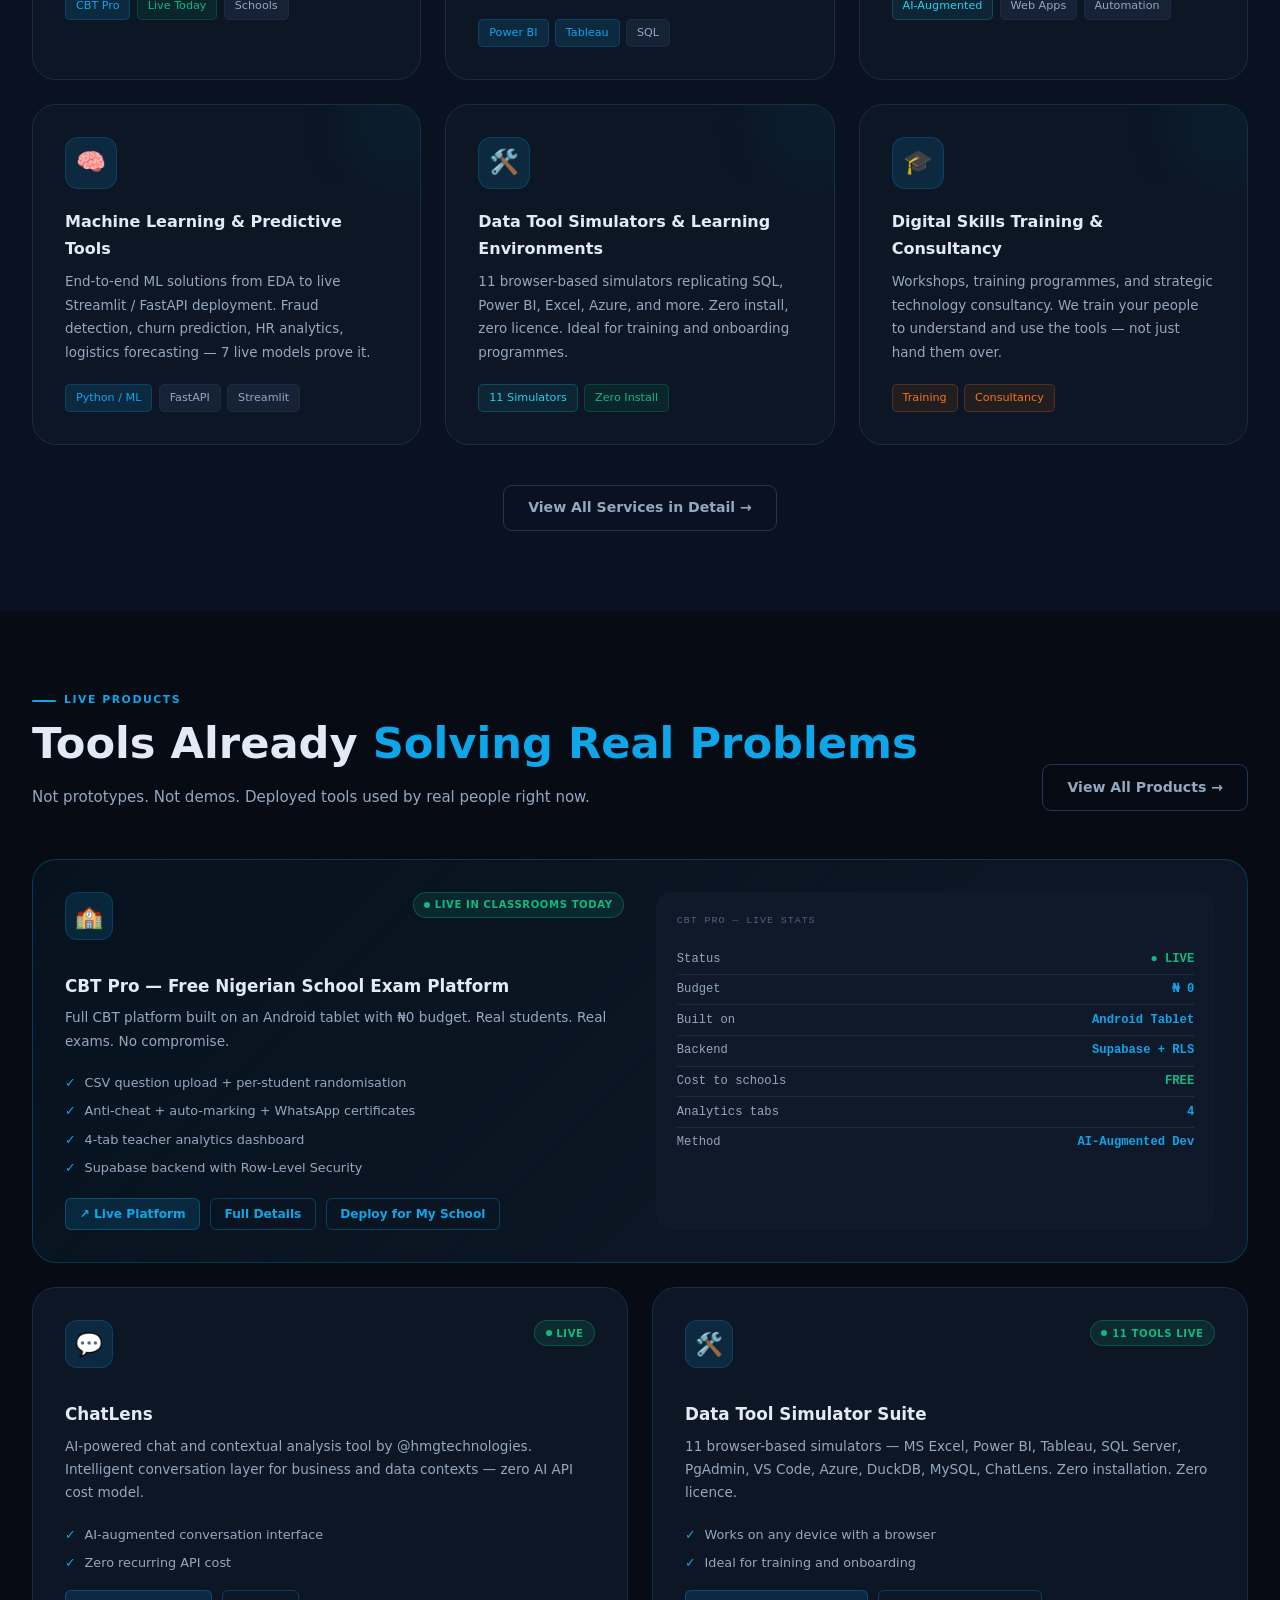
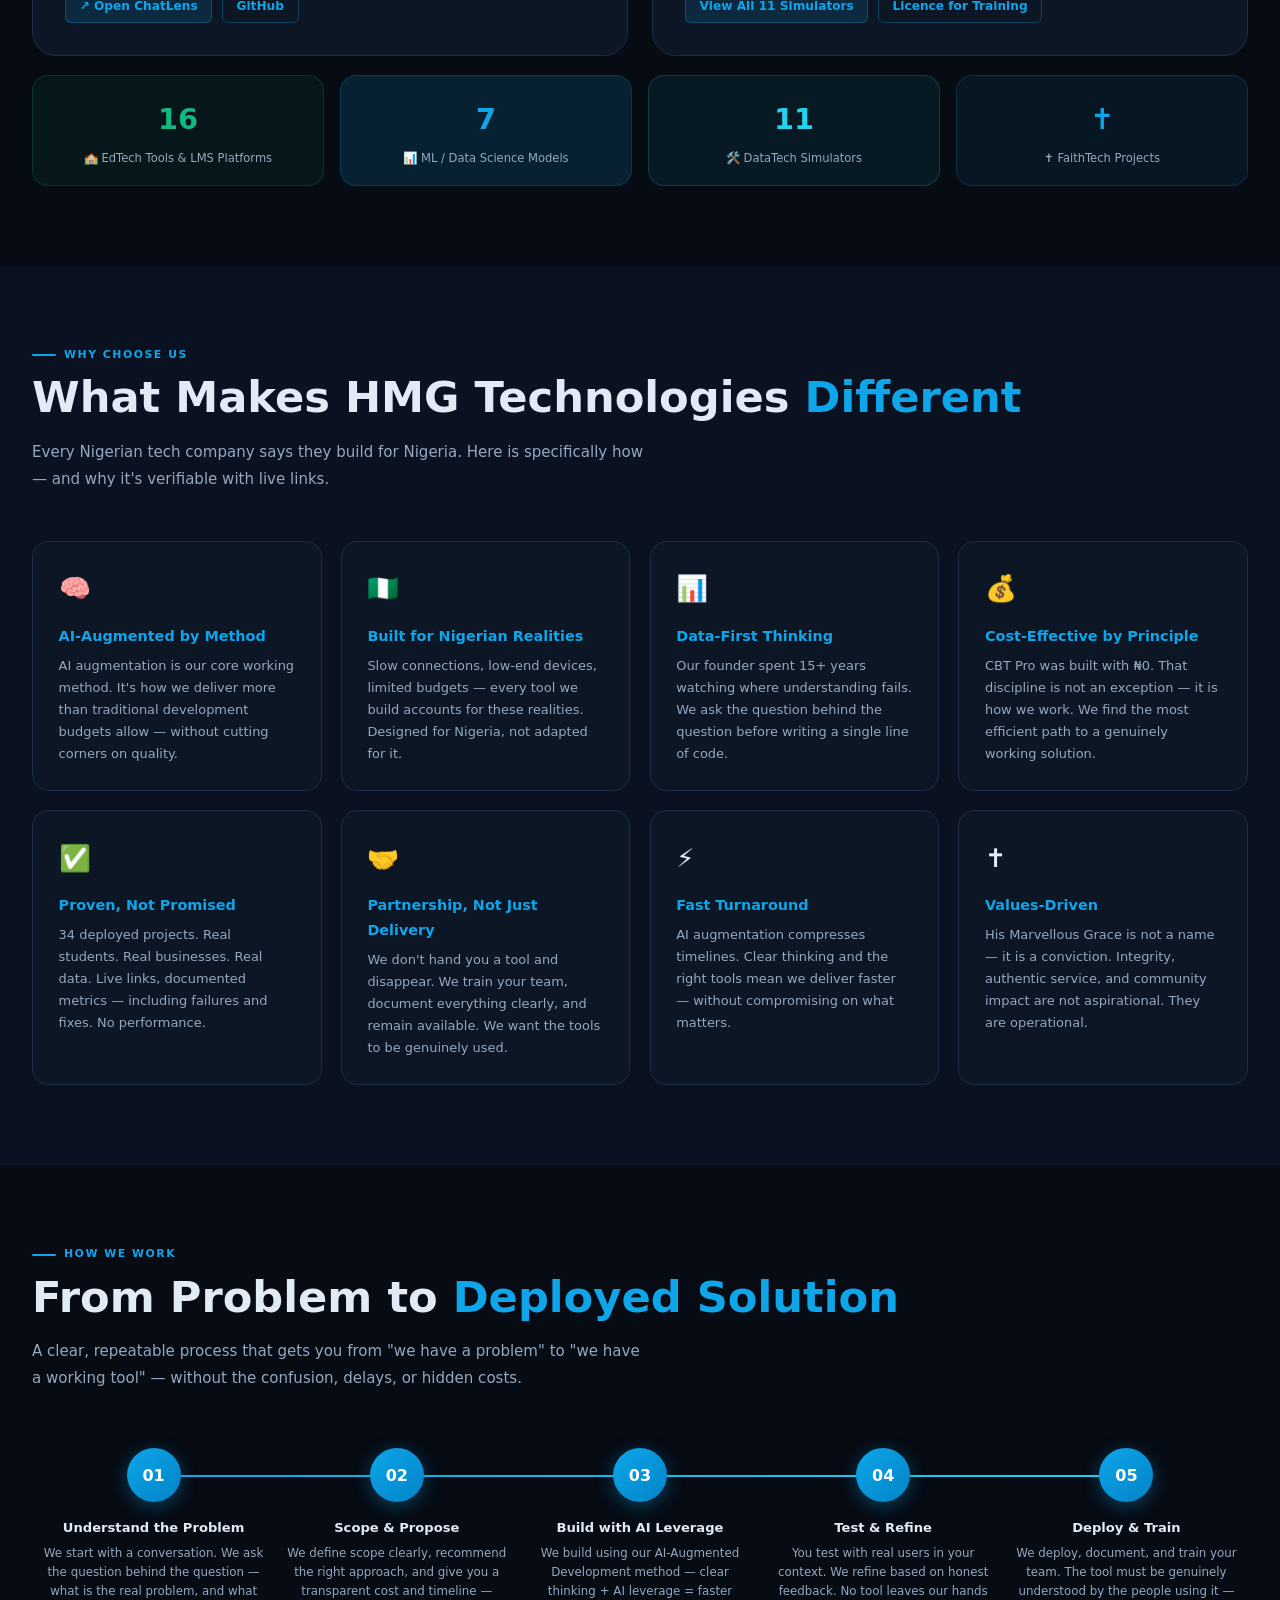
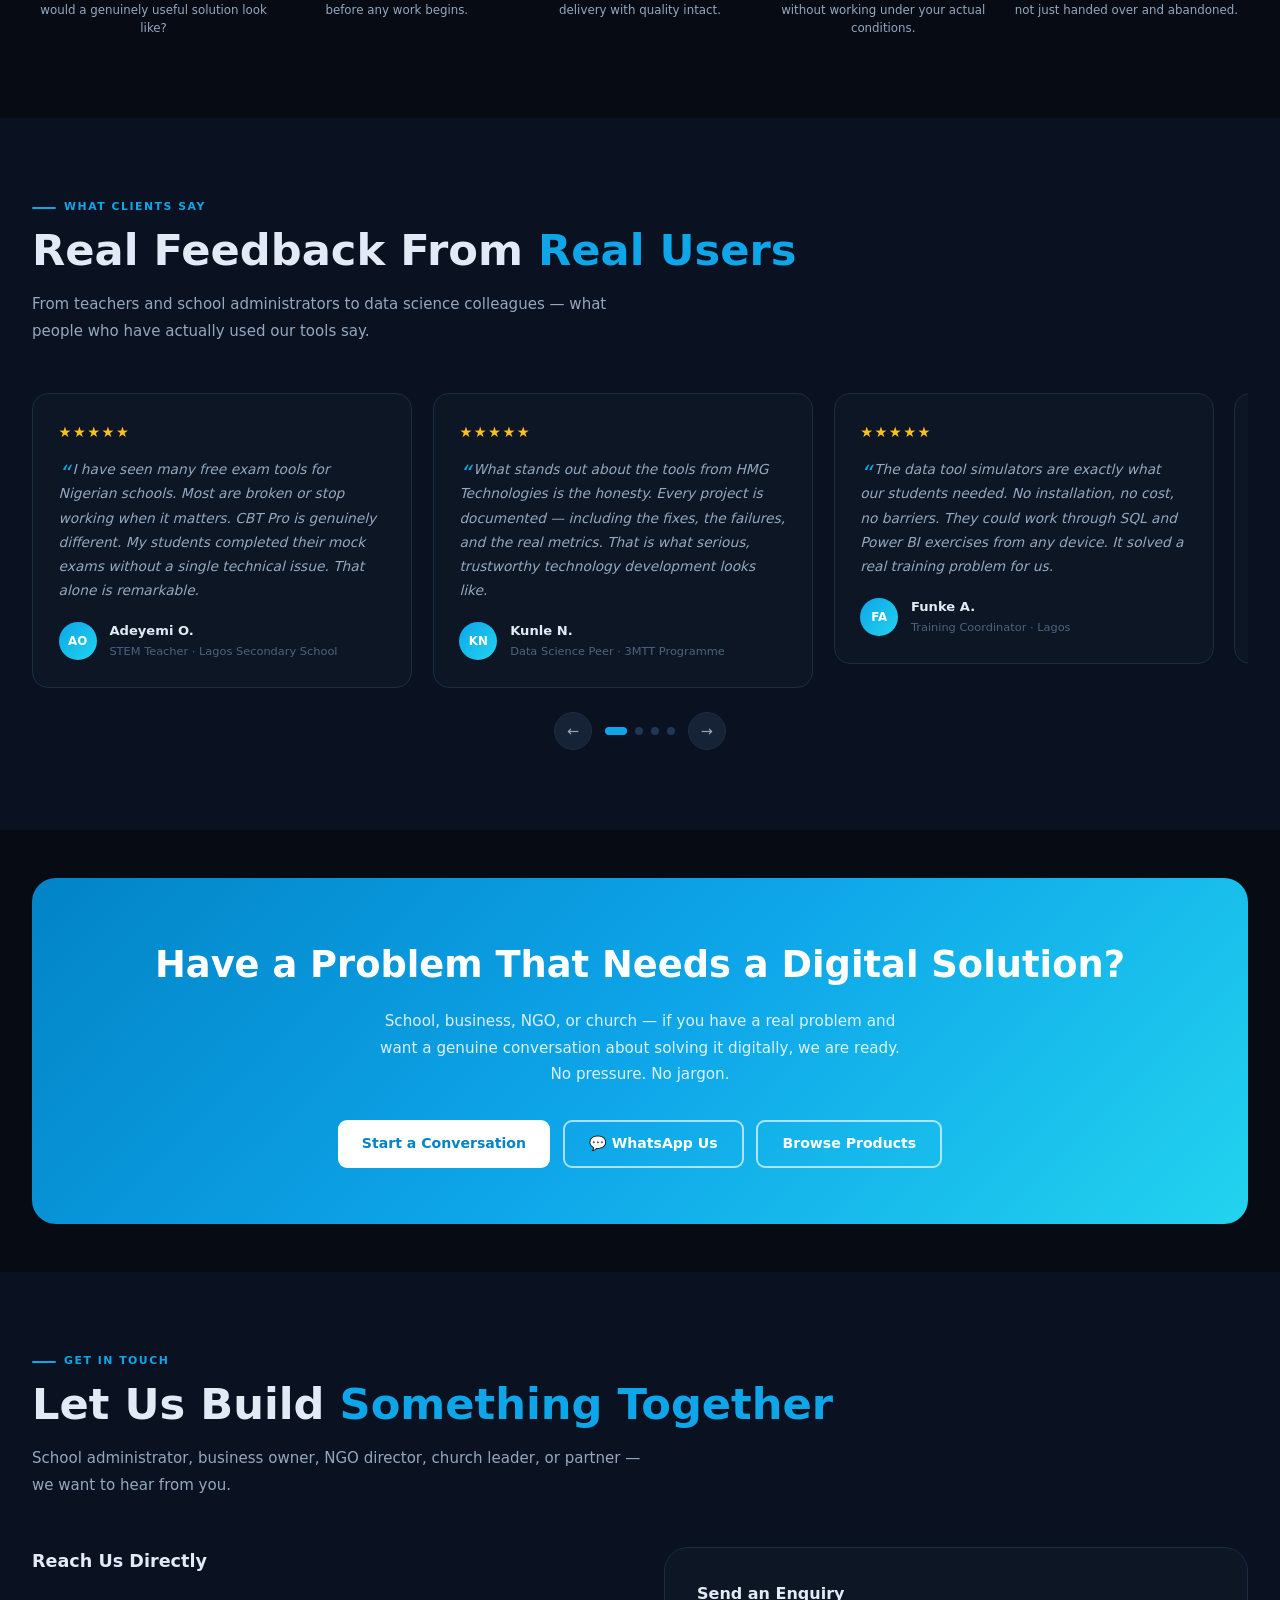
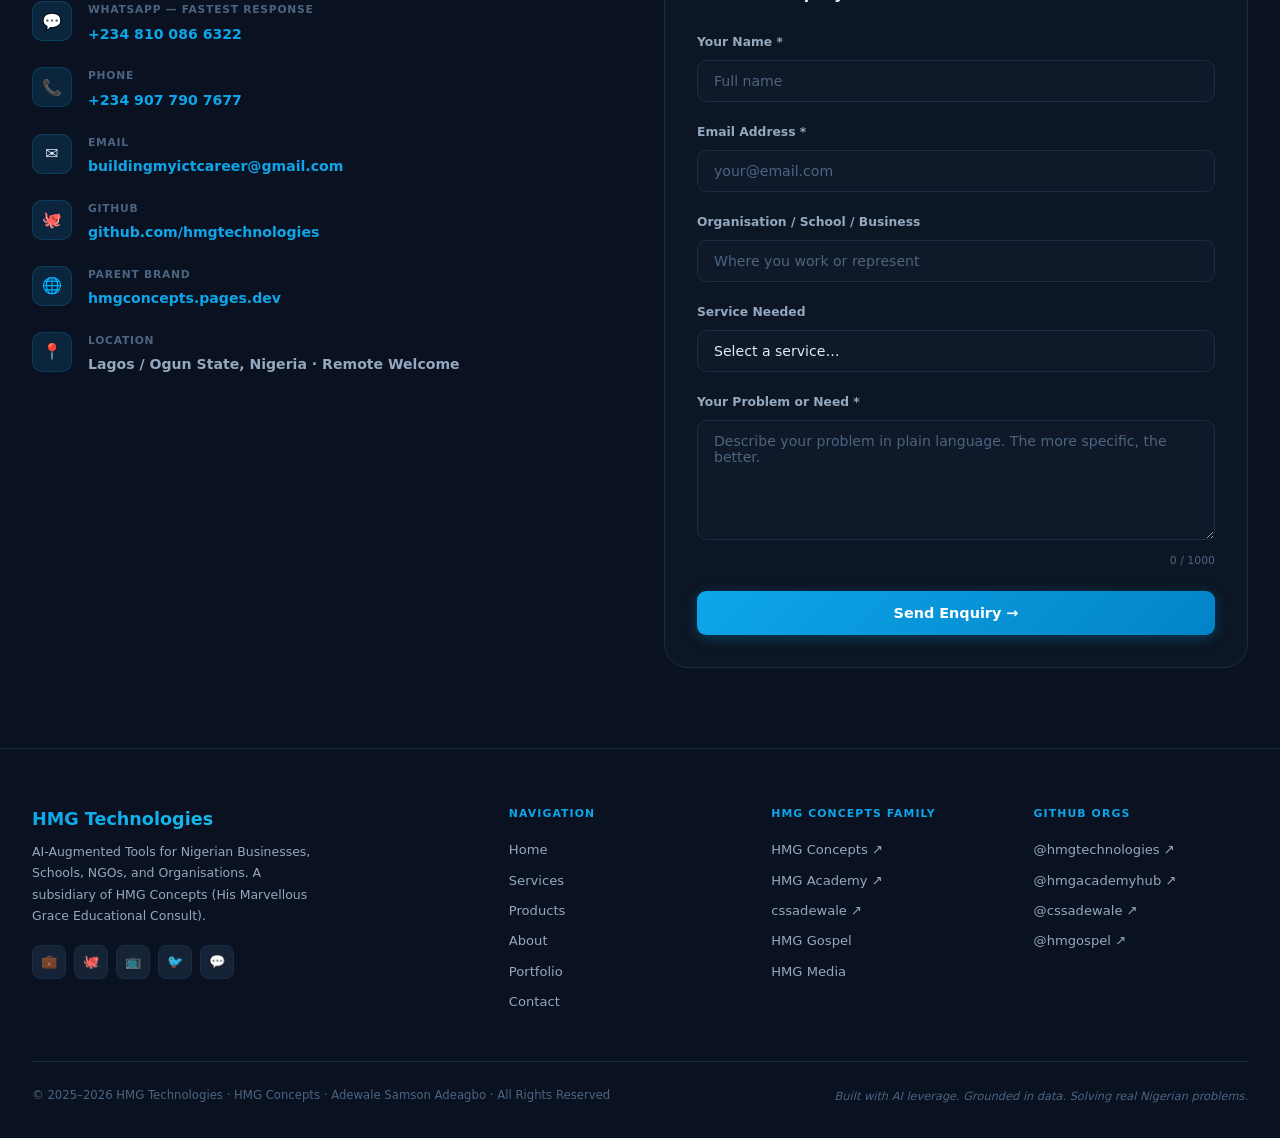
==== commit c3b17c07: "Add files via upload" ====
--- a/index.html
+++ b/index.html
@@ -68,7 +68,8 @@
     }
     .hero-inner {
       max-width: 1280px; margin: 0 auto; width: 100%;
-      display: grid; grid-template-columns: 1fr 460px; gap: 4rem;
+      display: grid; grid-template-columns: minmax(0, 1fr) minmax(320px, 460px);
+      gap: clamp(2rem, 4vw, 4rem);
       align-items: center; position: relative; z-index: 1;
     }
     /* BUG FIX: Prevent terminal column from overflowing on tablet */
@@ -78,6 +79,7 @@
     }
     .hero-visual .hero-terminal {
       overflow: hidden;
+      max-width: 100%;
     }
     .hero-eyebrow {
       display:inline-flex; align-items:center; gap:.6rem;
@@ -109,7 +111,14 @@
     }
     .tb-dot { width:10px; height:10px; border-radius:50%; }
     .tb-title { font-size:.73rem; color:var(--muted); margin-left:.4rem; font-family:var(--ff-mono); }
-    .terminal-body { padding:1.4rem; font-family:var(--ff-mono); font-size:.8rem; line-height:1.9; }
+    .terminal-body {
+      padding:1.4rem;
+      font-family:var(--ff-mono);
+      font-size:.8rem;
+      line-height:1.9;
+      overflow-wrap:anywhere;
+      word-break:break-word;
+    }
     .t-comment { color:var(--muted); }
     .t-key     { color:var(--cyan); }
     .t-val     { color:#10b981; }
@@ -232,11 +241,18 @@
     .cat-lbl  { font-size:.72rem; color:var(--text2); margin-top:.35rem; line-height:1.4; }
 
     /* RESPONSIVE */
-    /* BUG FIX: Lower breakpoint to 1024px (was 1100px)
-       to hide terminal sooner and avoid cramped 2-col layout on tablets */
-    @media(max-width:1024px){
+    /* Tablet fix:
+       1) Hide floating badges earlier so they do not clip or overlap the terminal.
+       2) Collapse to a single-column hero sooner on tablets to avoid horizontal scroll.
+    */
+    @media(max-width:1280px){
+      .hero-inner    { grid-template-columns:minmax(0,1fr) minmax(320px,420px); gap:2rem; }
+      .float-badge   { display:none; }
+      .terminal-body { padding:1.15rem; font-size:.76rem; }
+    }
+    @media(max-width:1100px){
       .hero-inner    { grid-template-columns:1fr; }
-      .hero-visual   { display:none; } /* hide entire visual column incl. floating badges */
+      .hero-visual   { display:none; } /* hide entire visual column on tablets */
       .srv-grid      { grid-template-columns:1fr 1fr; }
       .prod-preview  { grid-template-columns:1fr; }
       .prod-card.flagship { grid-column:1; grid-template-columns:1fr; }
@@ -483,10 +499,10 @@
 
     <!-- Category count tiles -->
     <div class="cat-tiles" style="margin-top:1.2rem;">
-      <a href="products.html#edtech"      class="cat-tile" style="background:rgba(16,185,129,.07);border:1px solid rgba(16,185,129,.2);" onmouseover="this.style.borderColor='rgba(16,185,129,.5)'" onmouseout="this.style.borderColor='rgba(16,185,129,.2)'"><div class="cat-num" style="color:var(--green);">16</div><div class="cat-lbl">🏫 EdTech Tools &amp; LMS Platforms</div></a>
-      <a href="products.html#ml-models"   class="cat-tile" style="background:var(--blue-glow);border:1px solid rgba(14,165,233,.2);"    onmouseover="this.style.borderColor='rgba(14,165,233,.5)'" onmouseout="this.style.borderColor='rgba(14,165,233,.2)'"><div class="cat-num" style="color:var(--blue);">7</div><div class="cat-lbl">📊 ML / Data Science Models</div></a>
+      <a href="portfolio.html#lms-platforms"      class="cat-tile" style="background:rgba(16,185,129,.07);border:1px solid rgba(16,185,129,.2);" onmouseover="this.style.borderColor='rgba(16,185,129,.5)'" onmouseout="this.style.borderColor='rgba(16,185,129,.2)'"><div class="cat-num" style="color:var(--green);">16</div><div class="cat-lbl">🏫 EdTech Tools &amp; LMS Platforms</div></a>
+      <a href="portfolio.html#ml-models"   class="cat-tile" style="background:var(--blue-glow);border:1px solid rgba(14,165,233,.2);"    onmouseover="this.style.borderColor='rgba(14,165,233,.5)'" onmouseout="this.style.borderColor='rgba(14,165,233,.2)'"><div class="cat-num" style="color:var(--blue);">7</div><div class="cat-lbl">📊 ML / Data Science Models</div></a>
       <a href="products.html#simulators"  class="cat-tile" style="background:rgba(34,211,238,.07);border:1px solid rgba(34,211,238,.2);" onmouseover="this.style.borderColor='rgba(34,211,238,.5)'" onmouseout="this.style.borderColor='rgba(34,211,238,.2)'"><div class="cat-num" style="color:var(--cyan);">11</div><div class="cat-lbl">🛠️ DataTech Simulators</div></a>
-      <a href="products.html#faithtech"   class="cat-tile" style="background:rgba(14,165,233,.07);border:1px solid rgba(14,165,233,.2);" onmouseover="this.style.borderColor='rgba(14,165,233,.5)'" onmouseout="this.style.borderColor='rgba(14,165,233,.2)'"><div class="cat-num" style="color:var(--blue);">✝️</div><div class="cat-lbl">✝️ FaithTech Projects</div></a>
+      <a href="about.html#faithtech"   class="cat-tile" style="background:rgba(14,165,233,.07);border:1px solid rgba(14,165,233,.2);" onmouseover="this.style.borderColor='rgba(14,165,233,.5)'" onmouseout="this.style.borderColor='rgba(14,165,233,.2)'"><div class="cat-num" style="color:var(--blue);">✝️</div><div class="cat-lbl">✝️ FaithTech Projects</div></a>
     </div>
   </div>
 </section>
--- a/assets/css/style.css
+++ b/assets/css/style.css
@@ -234,8 +234,12 @@
   -webkit-backdrop-filter: blur(18px);
   border-bottom: 1px solid var(--border);
   display: flex; align-items: center; padding: 0 2rem;
-  transition: top var(--tr-slow), background var(--tr-slow);
-}
+  /* BUG FIX: Smooth transition when ann-bar is dismissed */
+  transition: top .35s ease, background var(--tr-slow), box-shadow var(--tr);
+}
+/* BUG FIX: When ann-bar is gone, nav slides up to top */
+.ann-gone .nav { top: 0; }
+.ann-gone .nav-mobile { top: 64px; }
 [data-theme="light"] .nav { background: rgba(240,246,255,.93); }
 
 .nav-inner {
@@ -301,6 +305,8 @@
   padding: 1rem 1.5rem; z-index: 999;
   flex-direction: column; gap: .25rem;
   animation: slideDown .2s ease;
+  /* BUG FIX: smooth top transition when ann-bar dismissed */
+  transition: top .35s ease;
 }
 .nav-mobile.open { display: flex; }
 .nav-mobile a { font-size: .88rem; color: var(--text2); padding: .65rem 1rem; border-radius: 9px; transition: all var(--tr); display: block; }
@@ -310,11 +316,19 @@
    06. PAGE HERO
 ════════════════════════════════════════════════════════════════ */
 .page-hero {
-  /* Offset for ann bar + nav */
-  padding: calc(var(--ann-h) + 120px) 2rem 4rem;
+  /* BUG FIX: Explicitly calculate offset for ann-bar + nav + buffer
+     ann-bar: 40px (var(--ann-h)) + nav: 64px + buffer: 20px = 124px min */
+  padding-top:    calc(var(--ann-h) + 64px + 56px);
+  padding-bottom: 4rem;
+  padding-left:   2rem;
+  padding-right:  2rem;
   background: linear-gradient(180deg, var(--bg2) 0%, var(--bg) 100%);
   border-bottom: 1px solid var(--border);
   position: relative; overflow: hidden;
+}
+/* BUG FIX: When ann-bar dismissed, reduce top padding */
+.ann-gone .page-hero {
+  padding-top: calc(64px + 56px);
 }
 .page-hero::before {
   content: ''; position: absolute; inset: 0; pointer-events: none;
@@ -384,8 +398,19 @@
 .btn-orange { background: var(--orange-bg); color: var(--orange); border: 1px solid rgba(249,115,22,.3); }
 .btn-orange:hover { border-color: var(--orange); }
 /* Loading state for buttons */
-.btn.loading { opacity: .7; cursor: not-allowed; }
-.btn.loading::before { content: ''; width: 14px; height: 14px; border: 2px solid currentColor; border-top-color: transparent; border-radius: 50%; animation: spin .7s linear infinite; }
+.btn.loading { opacity: .7; cursor: not-allowed; pointer-events: none; }
+/* BUG FIX: Use ::after for spinner (was ::before, conflicted with ripple effect) */
+.btn.loading::after {
+  content: '';
+  width: 14px; height: 14px;
+  border: 2px solid currentColor;
+  border-top-color: transparent;
+  border-radius: 50%;
+  animation: spin .7s linear infinite;
+  /* Override the ripple ::after */
+  opacity: 1; background: transparent; inset: unset; position: static;
+  flex-shrink: 0;
+}
 @keyframes spin { to { transform: rotate(360deg); } }
 
 /* ════════════════════════════════════════════════════════════════
@@ -721,6 +746,31 @@
 .aos[data-aos="zoom"]        { transform: scale(.92); }
 .aos.visible { opacity: 1; transform: none; }
 
+/* ── BUG FIX: Critical elements must NEVER be invisible ─────────
+   Any element inside .hero-text, or with class .hero-text itself,
+   must always be visible regardless of AOS state.
+   Also covers the announcement bar, nav, and page-hero headings.
+   This prevents above-the-fold content from being permanently hidden
+   if the JS AOS observer has a race condition on page load.
+─────────────────────────────────────────────────────────────── */
+.hero-text,
+.hero-text *,
+.hero-eyebrow,
+.hero h1,
+.hero-desc,
+.hero-sub,
+.hero-btns,
+.trust-row,
+.ann-bar,
+.nav,
+.page-hero-inner h1,
+.page-hero-inner .section-label,
+.page-hero-inner p {
+  opacity: 1 !important;
+  transform: none !important;
+  visibility: visible !important;
+}
+
 /* Float animation for hero decorations */
 @keyframes float { 0%,100%{transform:translateY(0)} 50%{transform:translateY(-7px)} }
 
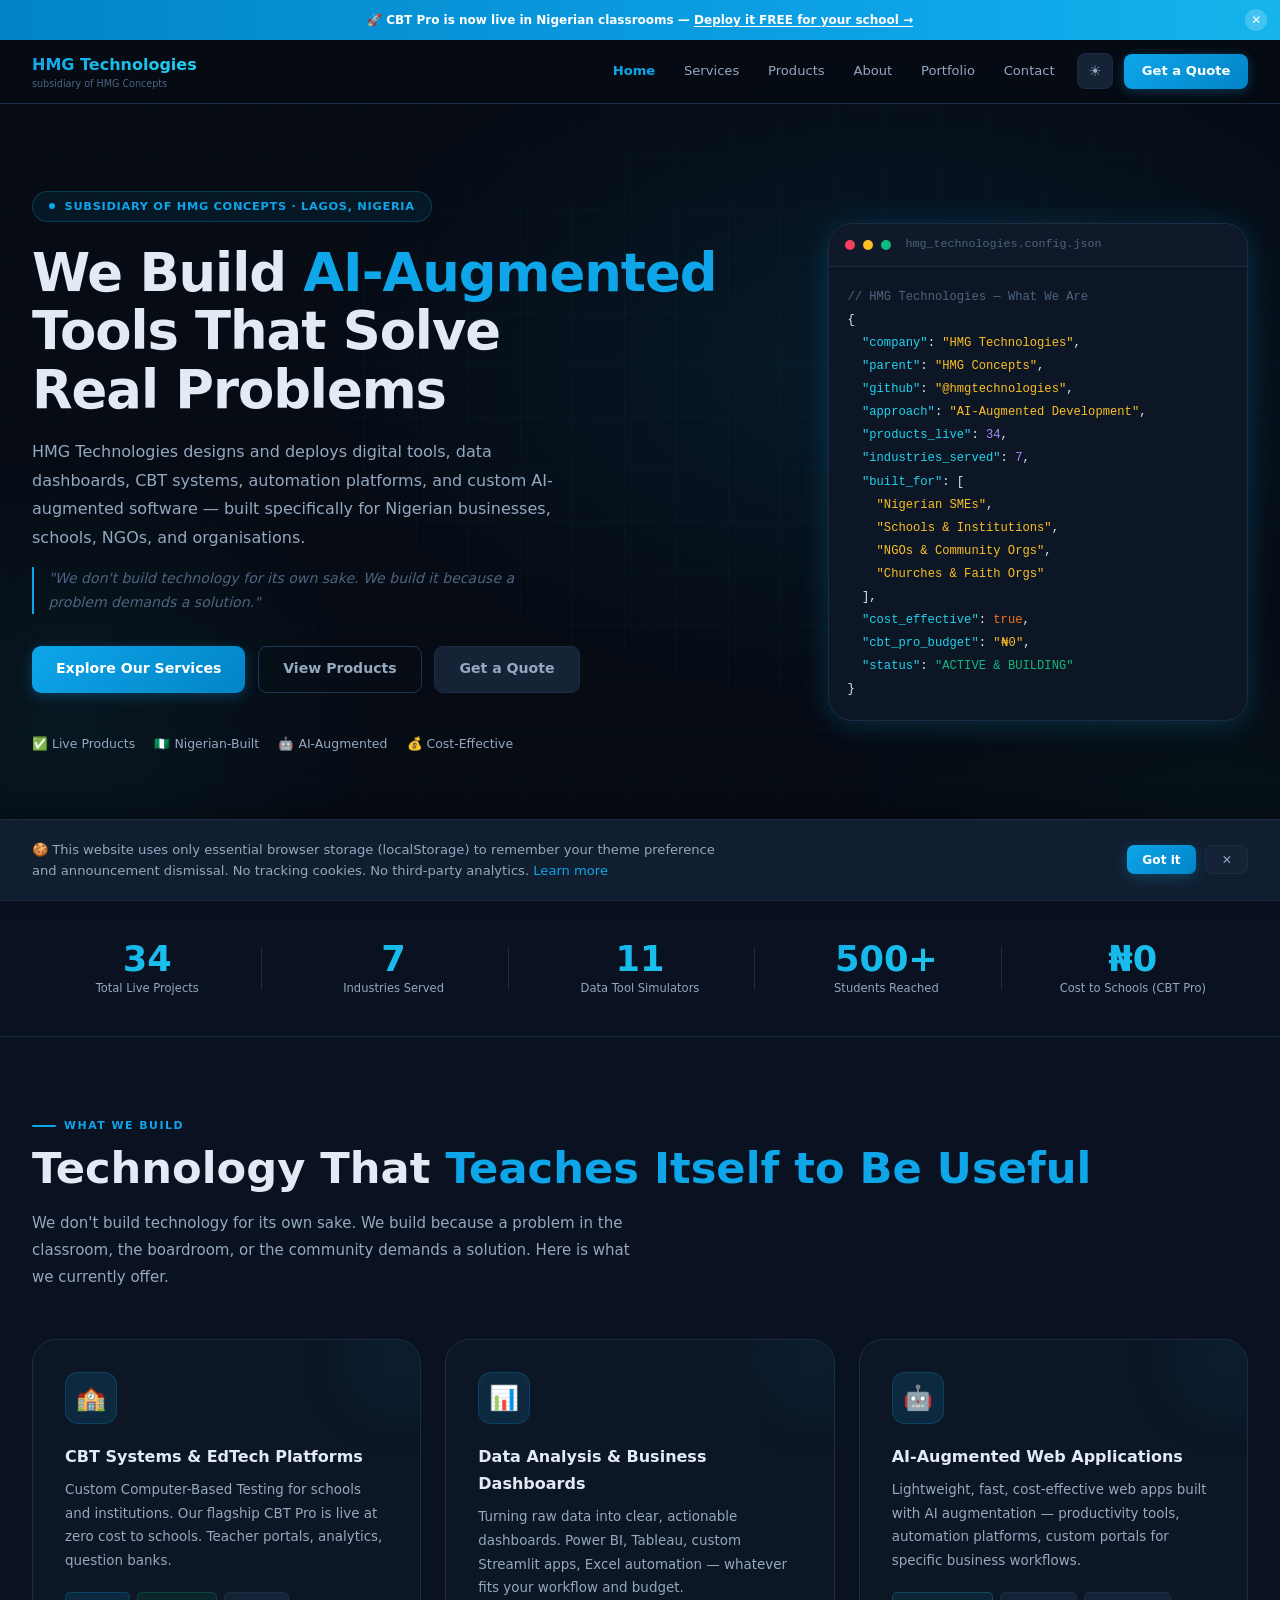
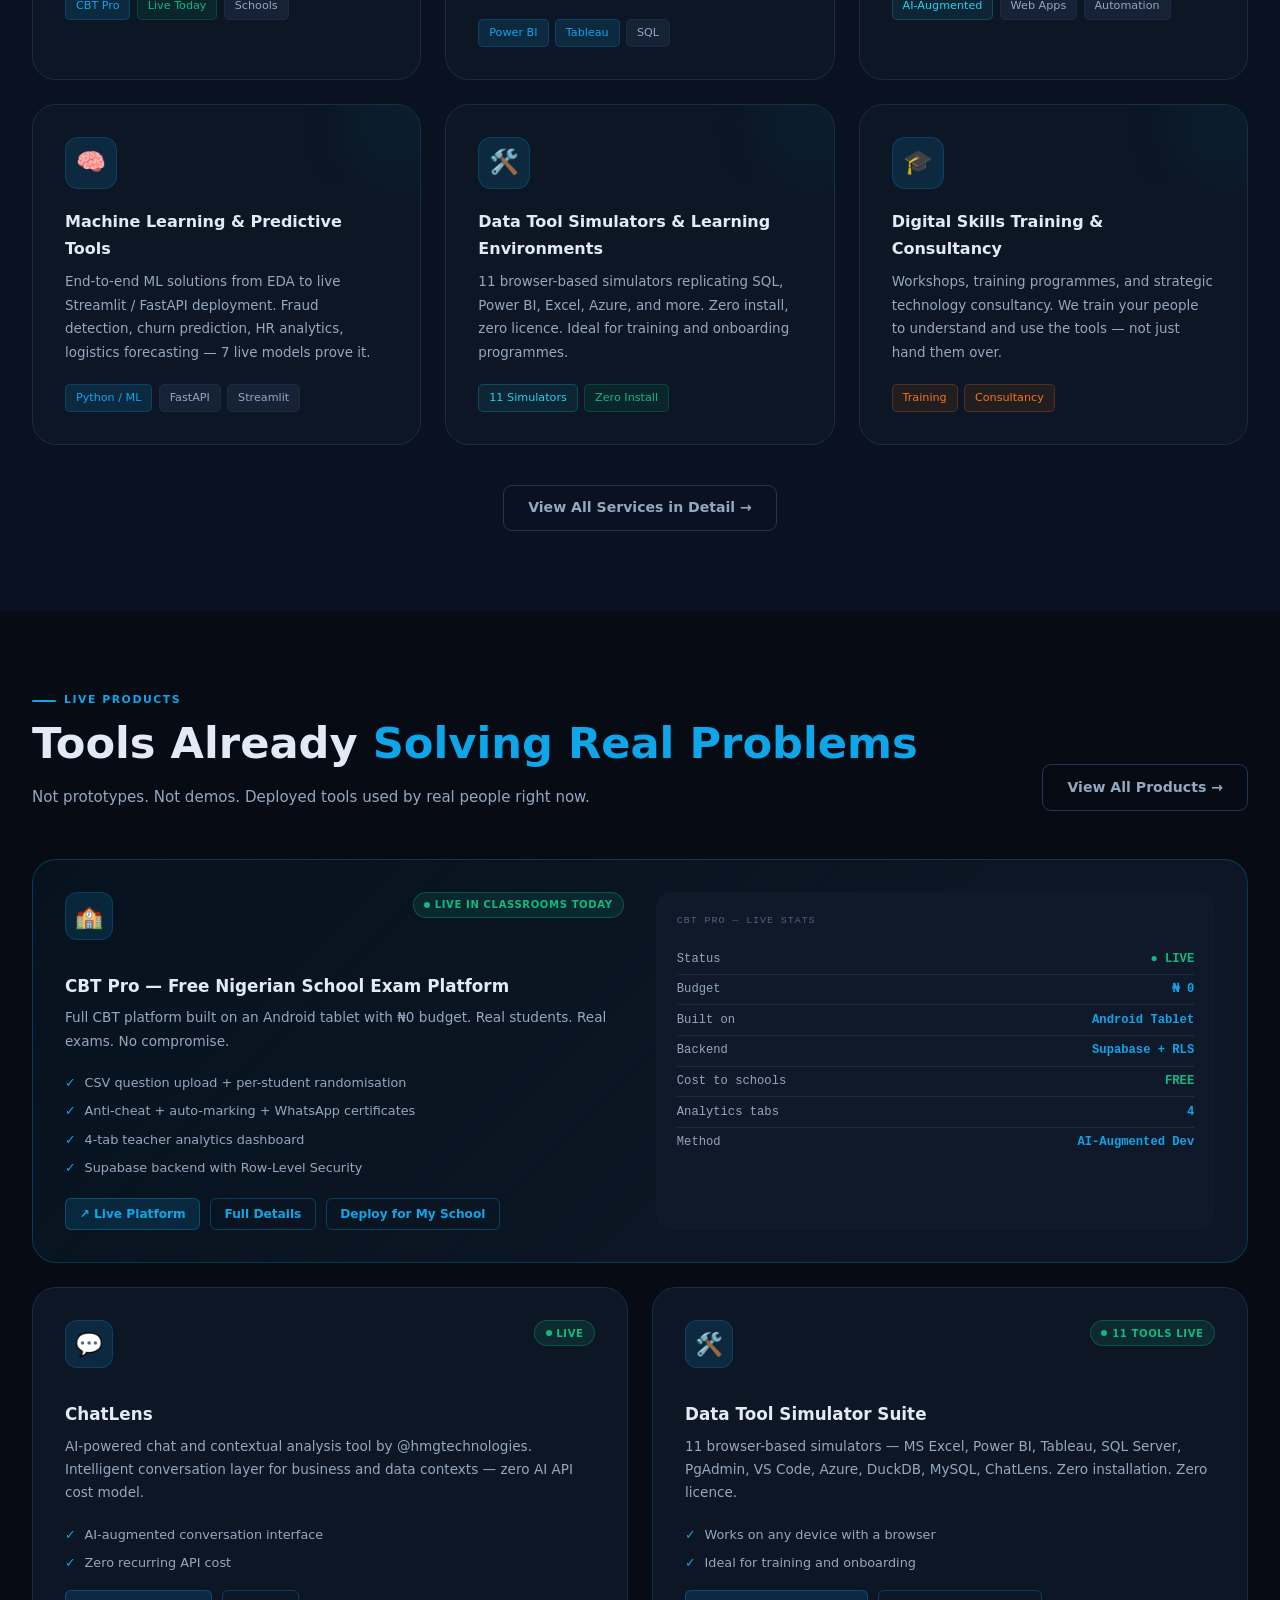
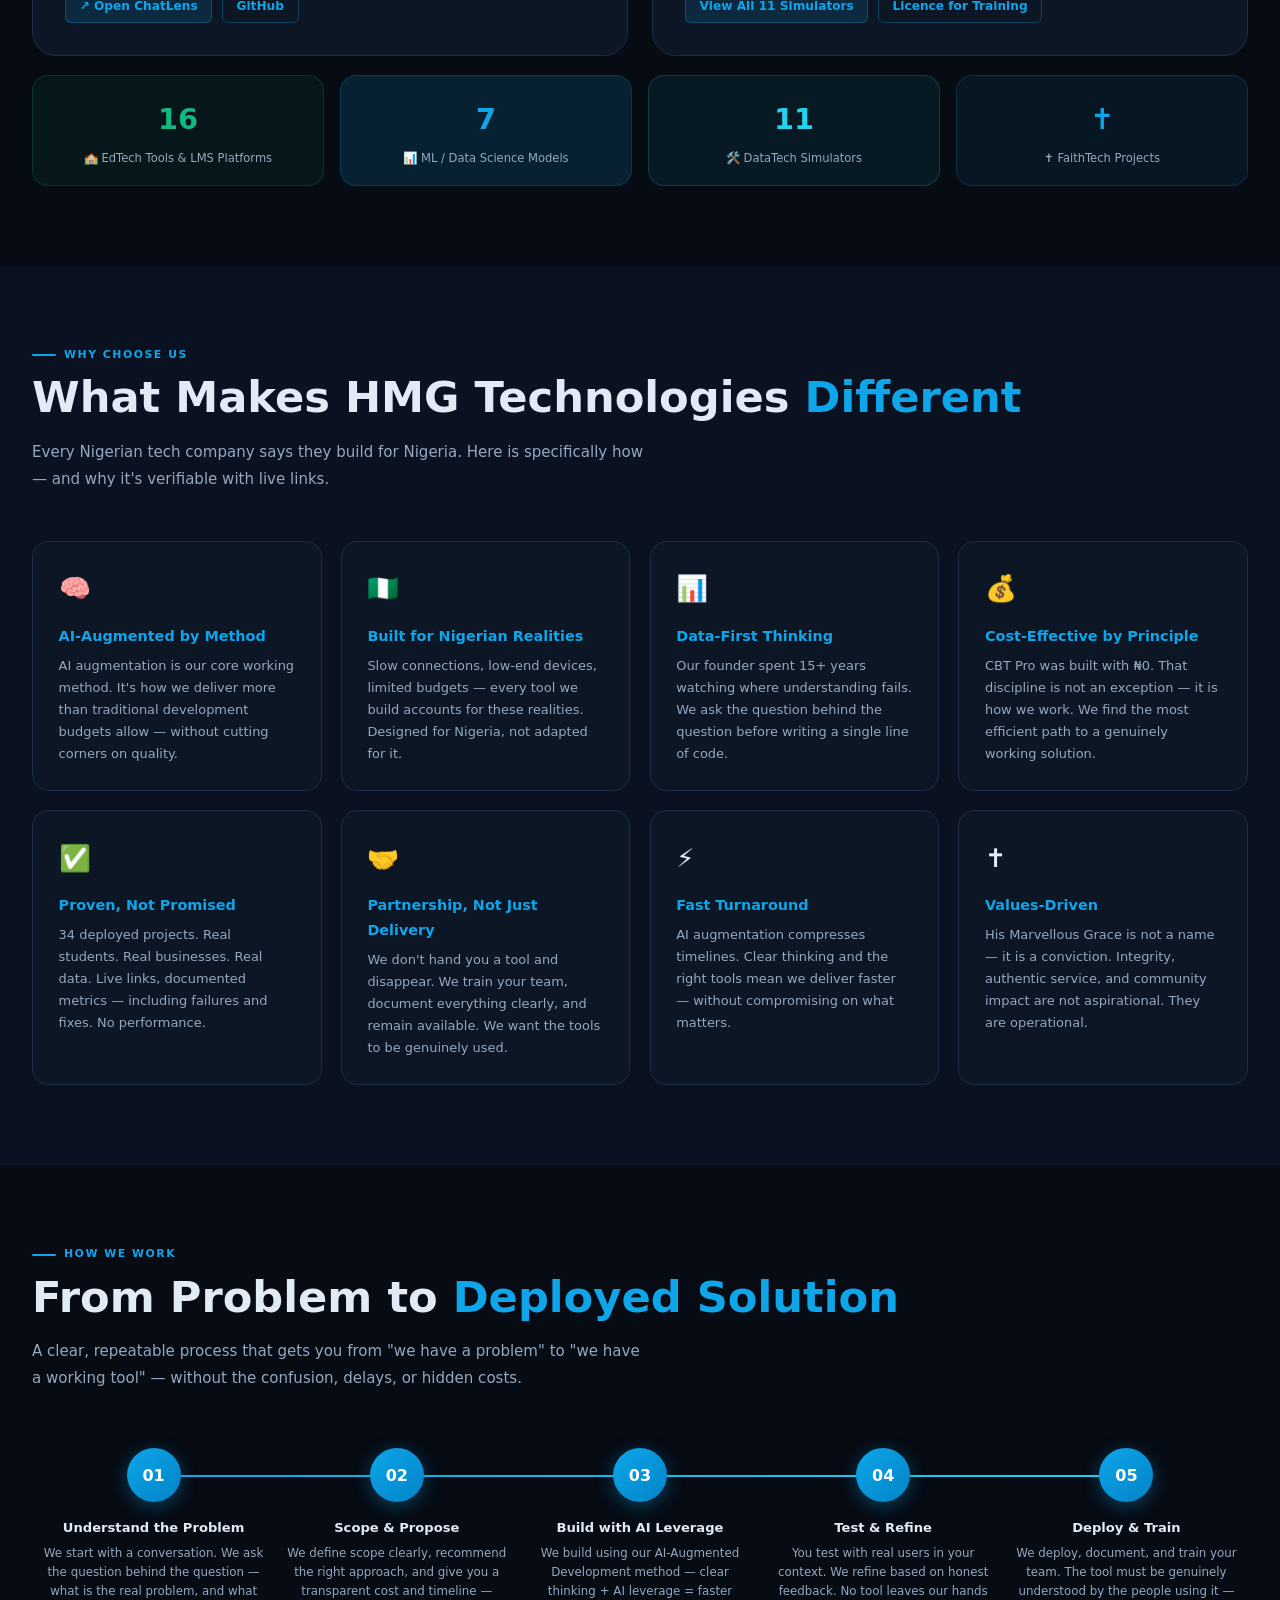
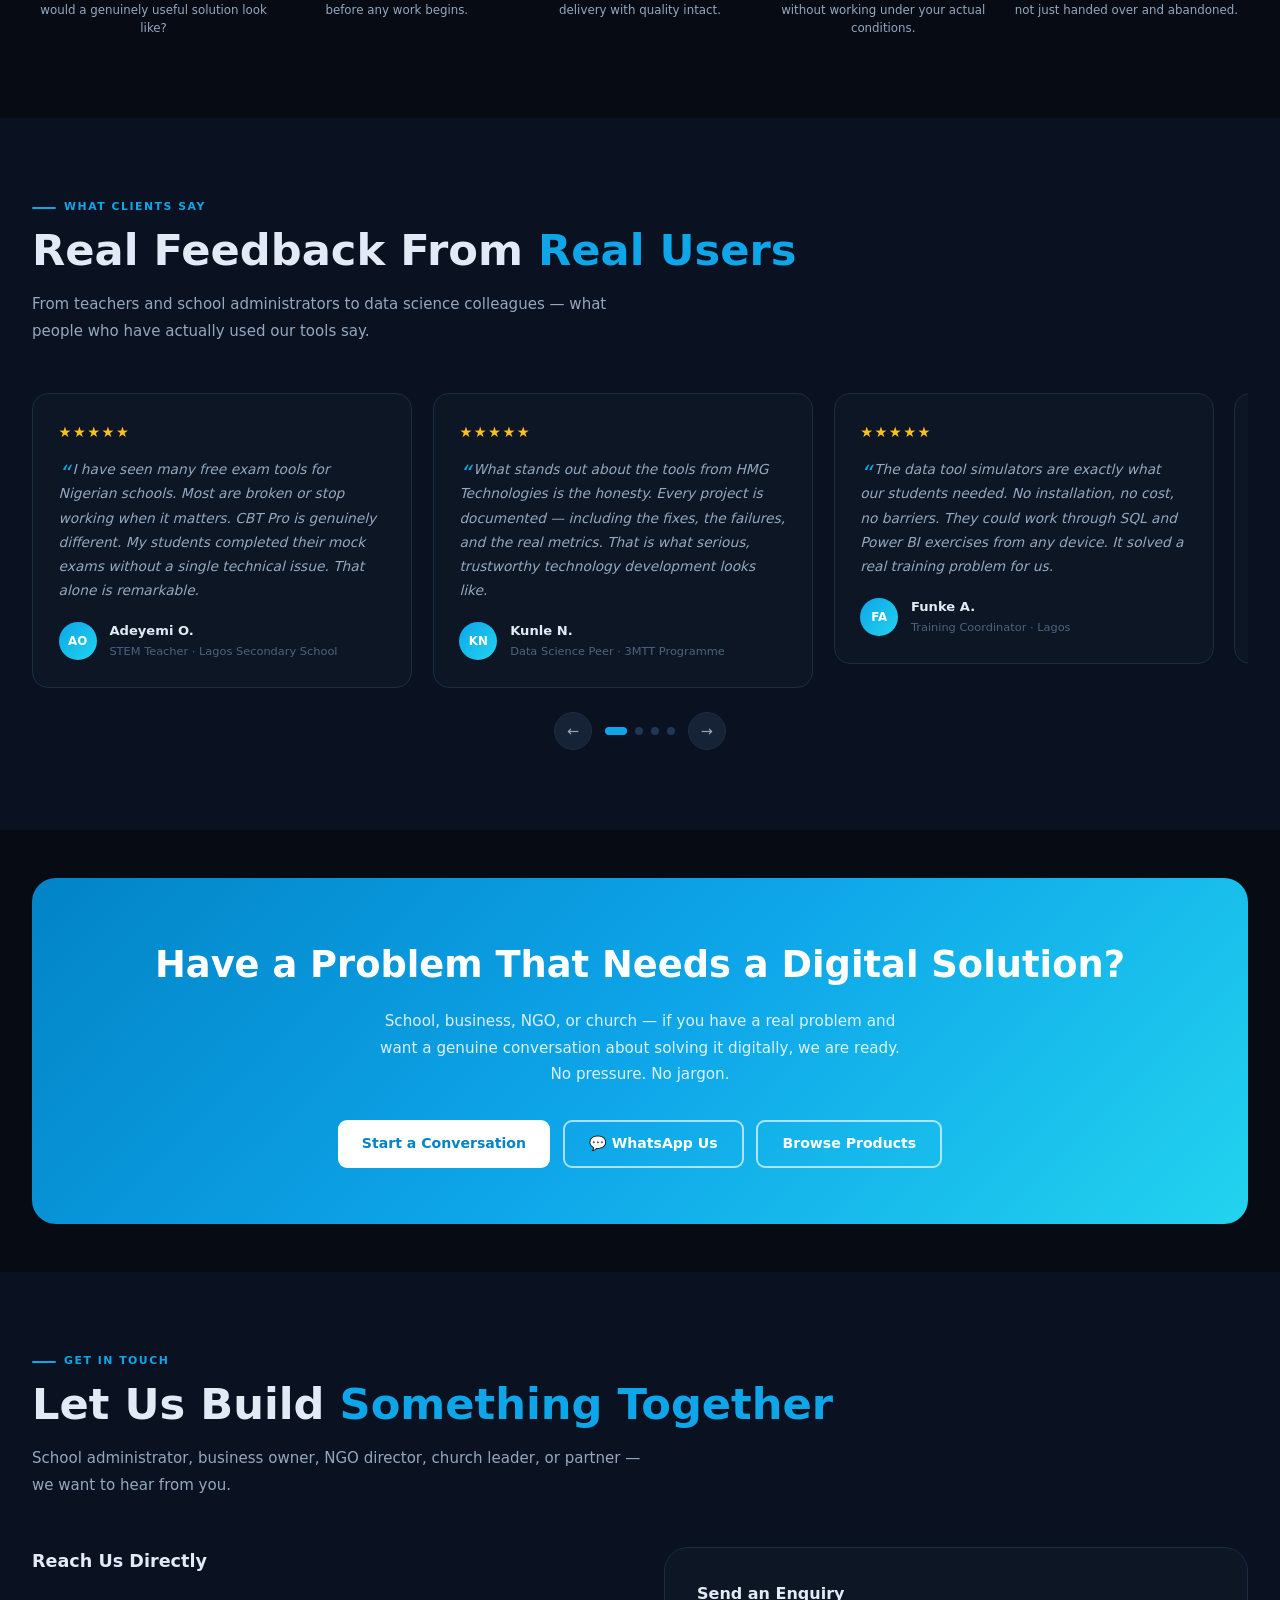
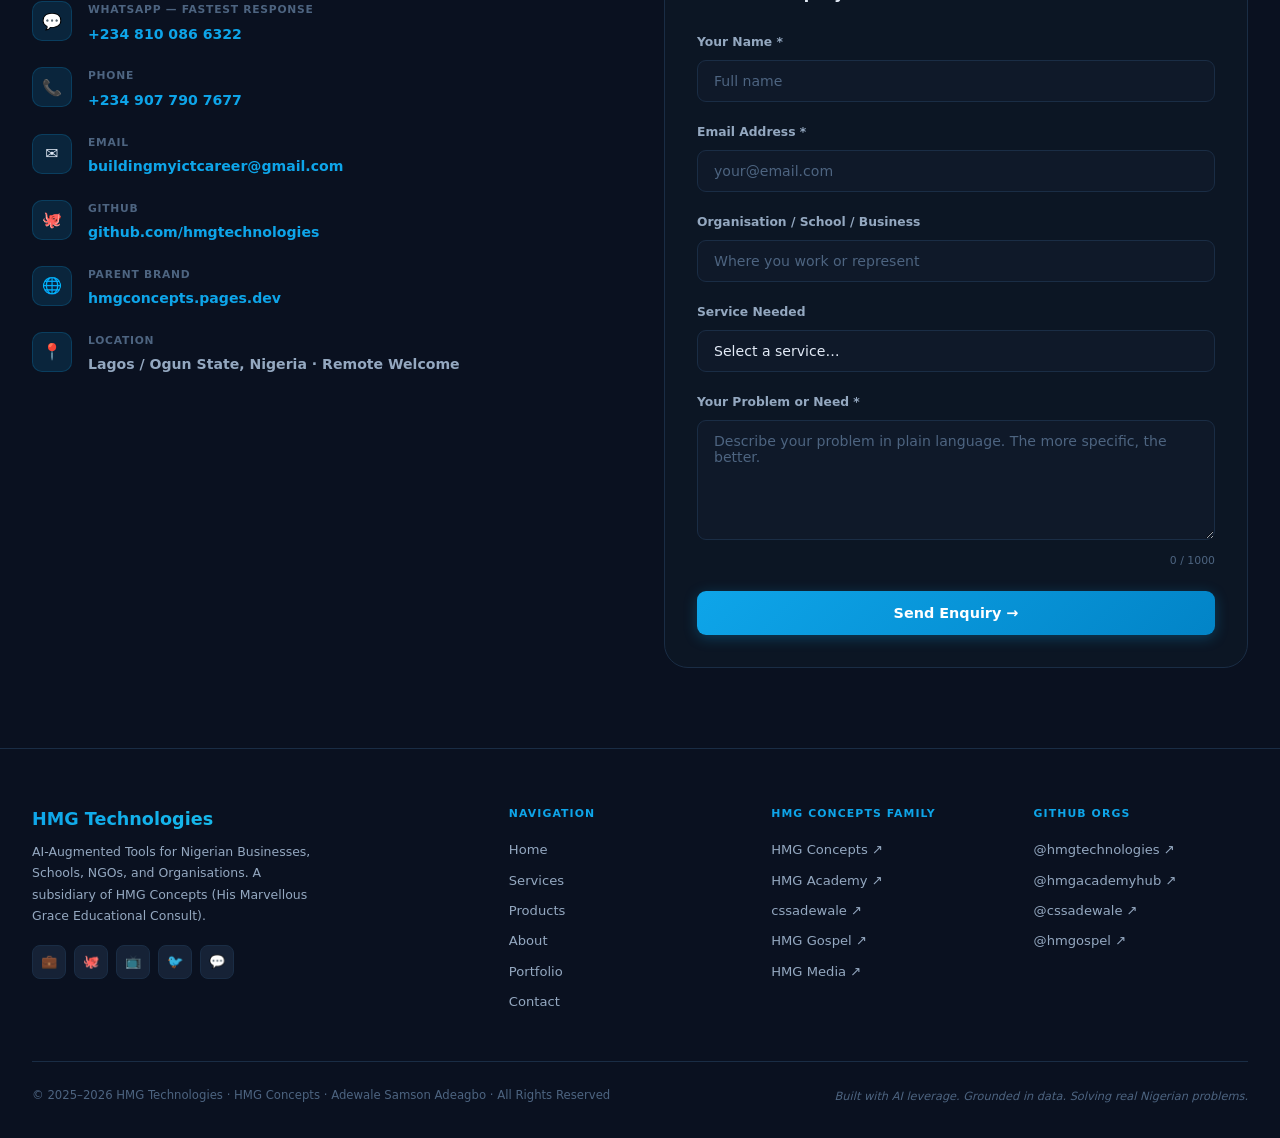
==== commit 5d51d2db: "Add files via upload" ====
--- a/index.html
+++ b/index.html
@@ -39,6 +39,7 @@
     }
     /* BUG FIX: hero-text must always be visible — never opacity:0 */
     .hero-text {
+      min-width: 0;
       opacity: 1 !important;
       transform: none !important;
       visibility: visible !important;
@@ -91,7 +92,9 @@
     .hero h1 {
       font-size: clamp(2.2rem, 5.5vw, 3.8rem);
       font-weight: 900; line-height: 1.1; margin-bottom: 1.2rem; letter-spacing:-.02em;
-    }
+      text-wrap: balance;
+    }
+    .hero-line { display:block; }
     .hero h1 em { font-style:normal; color:var(--blue); }
     .hero-desc { font-size:1rem; color:var(--text2); line-height:1.8; max-width:540px; margin-bottom:.9rem; }
     .hero-sub  { font-size:.88rem; color:var(--muted); font-style:italic; max-width:500px; margin-bottom:2rem; border-left:2px solid var(--blue); padding-left:.9rem; line-height:1.65; }
@@ -245,10 +248,35 @@
        1) Hide floating badges earlier so they do not clip or overlap the terminal.
        2) Collapse to a single-column hero sooner on tablets to avoid horizontal scroll.
     */
-    @media(max-width:1280px){
+    @media(max-width:1366px){
       .hero-inner    { grid-template-columns:minmax(0,1fr) minmax(320px,420px); gap:2rem; }
       .float-badge   { display:none; }
       .terminal-body { padding:1.15rem; font-size:.76rem; }
+      .hero h1       { font-size:clamp(2rem, 4.8vw, 3.3rem); }
+      .hero-line     { display:inline; }
+      .hero-line + .hero-line::before { content:' '; }
+    }
+    @media (pointer: coarse) {
+      .hero {
+        min-height: auto;
+        padding-bottom: 3rem;
+      }
+      .hero-inner {
+        grid-template-columns: 1fr;
+      }
+      .hero-visual,
+      .float-badge {
+        display: none;
+      }
+      .hero h1 {
+        font-size: clamp(2rem, 7vw, 3.2rem);
+      }
+      .hero-line { display:inline; }
+      .hero-line + .hero-line::before { content:' '; }
+      .hero-desc,
+      .hero-sub {
+        max-width: 100%;
+      }
     }
     @media(max-width:1100px){
       .hero-inner    { grid-template-columns:1fr; }
@@ -305,7 +333,7 @@
 <!-- ANNOUNCEMENT BAR + NAV (v2) -->
 <div class="ann-bar" role="banner" aria-label="Site announcement">
   <span>🚀 CBT Pro is now live in Nigerian classrooms — <a href="products.html#cbt-pro">Deploy it FREE for your school →</a></span>
-  <button class="ann-dismiss" aria-label="Dismiss announcement">✕</button>
+  <button type="button" class="ann-dismiss" aria-label="Dismiss announcement">✕</button>
 </div>
 <nav class="nav" role="navigation" aria-label="Main navigation">
   <div class="nav-inner">
@@ -320,10 +348,10 @@
       <a href="about.html">About</a>
       <a href="portfolio.html">Portfolio</a>
       <a href="contact.html">Contact</a>
-      <button class="theme-toggle" id="theme-toggle" title="Switch theme" aria-label="Toggle dark/light mode">☀️</button>
+      <button type="button" class="theme-toggle" id="theme-toggle" title="Switch theme" aria-label="Toggle dark/light mode">☀️</button>
       <a href="contact.html#enquire" class="nav-cta">Get a Quote</a>
     </div>
-    <button class="nav-burger" aria-label="Toggle menu" aria-expanded="false"><span></span><span></span><span></span></button>
+    <button type="button" class="nav-burger" aria-label="Toggle menu" aria-expanded="false"><span></span><span></span><span></span></button>
   </div>
 </nav>
 <div class="nav-mobile" id="nav-mobile">
@@ -341,7 +369,7 @@
   <div class="hero-inner">
     <div class="hero-text">
       <div class="hero-eyebrow"><span class="live-dot"></span> Subsidiary of HMG Concepts · Lagos, Nigeria</div>
-      <h1 id="hero-h1">We Build <em>AI-Augmented</em><br>Tools That Solve<br>Real Problems</h1>
+      <h1 id="hero-h1"><span class="hero-line">We Build <em>AI-Augmented</em></span><span class="hero-line">Tools That Solve</span><span class="hero-line">Real Problems</span></h1>
       <p class="hero-desc">HMG Technologies designs and deploys digital tools, data dashboards, CBT systems, automation platforms, and custom AI-augmented software — built specifically for Nigerian businesses, schools, NGOs, and organisations.</p>
       <p class="hero-sub">"We don't build technology for its own sake. We build it because a problem demands a solution."</p>
       <div class="hero-btns">
@@ -582,9 +610,9 @@
         </div>
       </div>
       <div class="carousel-controls">
-        <button class="car-btn car-prev" aria-label="Previous testimonial">←</button>
+        <button type="button" class="car-btn car-prev" aria-label="Previous testimonial">←</button>
         <div class="car-dots" role="tablist" aria-label="Testimonial indicators"></div>
-        <button class="car-btn car-next" aria-label="Next testimonial">→</button>
+        <button type="button" class="car-btn car-next" aria-label="Next testimonial">→</button>
       </div>
     </div>
   </div>
@@ -696,7 +724,7 @@
           <a href="https://hmgconcepts.pages.dev" target="_blank">HMG Concepts ↗</a>
           <a href="https://hmgconcepts.pages.dev" target="_blank">HMG Academy ↗</a>
           <a href="https://cssadewale.pages.dev"  target="_blank">cssadewale ↗</a>
-          <a href="#">HMG Gospel</a><a href="#">HMG Media</a>
+          <a href="https://github.com/hmgospel" target="_blank" rel="noopener">HMG Gospel ↗</a><a href="https://youtube.com/@hmgconcepts" target="_blank" rel="noopener">HMG Media ↗</a>
         </div>
       </div>
       <div>
